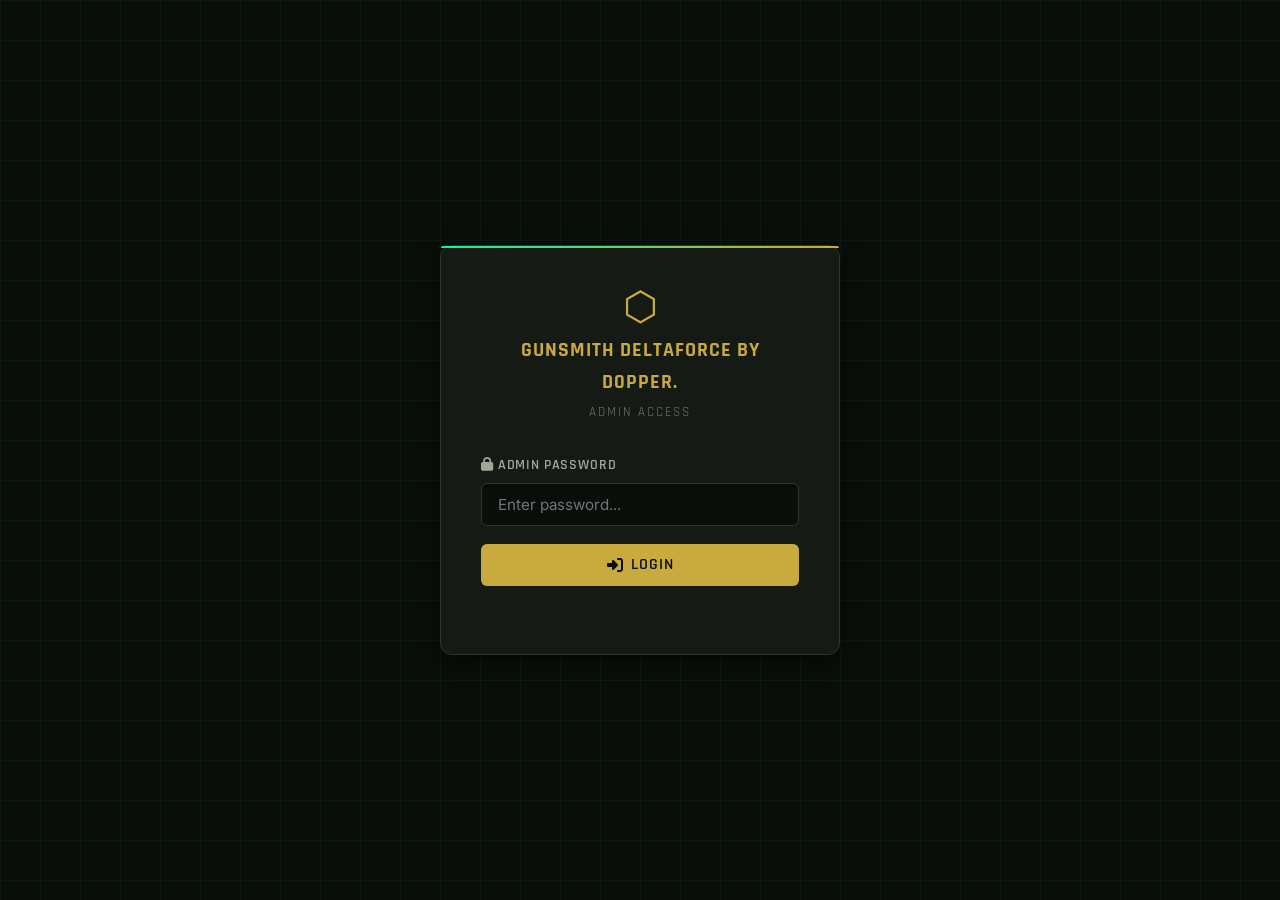
==== admin.html @ b365838c "Initial plan: complete standalone website with all required changes Co-authored-by: d0pper16 <250989" ====
<!DOCTYPE html>
<html lang="en" data-theme="dark">
<head>
  <meta charset="UTF-8" />
  <meta name="viewport" content="width=device-width, initial-scale=1.0" />
  <title>Admin Panel | GUNSMITH DELTAFORCE by D0PPER.</title>
  <link rel="preconnect" href="https://fonts.googleapis.com" />
  <link rel="preconnect" href="https://fonts.gstatic.com" crossorigin />
  <link href="https://fonts.googleapis.com/css2?family=Rajdhani:wght@400;500;600;700&family=Inter:wght@300;400;500;600&display=swap" rel="stylesheet" />
  <link rel="stylesheet" href="https://cdnjs.cloudflare.com/ajax/libs/font-awesome/6.5.0/css/all.min.css" />
  <link rel="stylesheet" href="style.css" />
  <link rel="stylesheet" href="admin.css" />
</head>
<body>

  <!-- LOGIN SCREEN -->
  <div class="login-overlay" id="loginOverlay">
    <div class="login-box">
      <div class="login-logo">
        <span class="brand-icon">⬡</span>
        <h2>GUNSMITH DELTAFORCE by D0PPER.</h2>
        <p>ADMIN ACCESS</p>
      </div>
      <form class="login-form" id="loginForm">
        <div class="form-group">
          <label for="adminPassword"><i class="fas fa-lock"></i> Admin Password</label>
          <input type="password" id="adminPassword" placeholder="Enter password..." autocomplete="current-password" />
        </div>
        <button type="submit" class="btn btn-primary btn-full">
          <i class="fas fa-sign-in-alt"></i> Login
        </button>
        <p class="login-error" id="loginError"></p>
      </form>
    </div>
  </div>

  <!-- ADMIN PANEL (hidden until logged in) -->
  <div class="admin-wrapper" id="adminWrapper" style="display:none">

    <!-- ADMIN NAVBAR -->
    <nav class="navbar">
      <div class="nav-container">
        <a href="index.html" class="nav-brand">
          <span class="brand-icon">⬡</span>
          <span class="brand-text">GUNSMITH DELTAFORCE by D0PPER.</span>
          <span class="admin-badge">ADMIN</span>
        </a>
        <div class="nav-actions">
          <button class="theme-toggle" id="themeToggle" title="Toggle Dark/Light Mode">
            <i class="fas fa-moon" id="themeIcon"></i>
          </button>
          <a href="index.html" class="btn btn-outline btn-sm">
            <i class="fas fa-eye"></i> View Site
          </a>
          <button class="btn btn-danger btn-sm" id="logoutBtn">
            <i class="fas fa-sign-out-alt"></i> Logout
          </button>
        </div>
      </div>
    </nav>

    <!-- ADMIN CONTENT -->
    <div class="admin-layout">

      <!-- SIDEBAR -->
      <aside class="admin-sidebar">
        <ul class="admin-nav">
          <li><a href="#" class="admin-nav-link active" data-section="loadouts">
            <i class="fas fa-crosshairs"></i> Loadouts
          </a></li>
          <li><a href="#" class="admin-nav-link" data-section="settings">
            <i class="fas fa-sliders-h"></i> Settings
          </a></li>
          <li><a href="#" class="admin-nav-link" data-section="achievements">
            <i class="fas fa-trophy"></i> Achievements
          </a></li>
          <li><a href="#" class="admin-nav-link" data-section="pcspecs">
            <i class="fas fa-desktop"></i> PC Specs
          </a></li>
          <li><a href="#" class="admin-nav-link" data-section="profile">
            <i class="fas fa-user"></i> Profile
          </a></li>
          <li><a href="#" class="admin-nav-link" data-section="social">
            <i class="fas fa-share-alt"></i> Social Links
          </a></li>
          <li><a href="#" class="admin-nav-link" data-section="stats">
            <i class="fas fa-chart-bar"></i> Player Stats
          </a></li>
        </ul>
      </aside>

      <!-- MAIN CONTENT AREA -->
      <main class="admin-main">

        <!-- LOADOUTS SECTION -->
        <div class="admin-section active" id="section-loadouts">
          <div class="admin-section-header">
            <h2><i class="fas fa-crosshairs"></i> Loadout Management</h2>
          </div>

          <!-- Add/Edit Form -->
          <div class="admin-card">
            <h3 id="loadoutFormTitle">Add New Loadout</h3>
            <form id="loadoutForm">
              <input type="hidden" id="loadoutId" />
              <div class="form-row">
                <div class="form-group">
                  <label for="loadoutTitle">Loadout Title</label>
                  <input type="text" id="loadoutTitle" placeholder="e.g. M4A1 CQB Build" required />
                </div>
              </div>
              <div class="form-group">
                <label for="loadoutCode">Weapon Code</label>
                <textarea id="loadoutCode" rows="3" placeholder="Paste weapon code here..." required></textarea>
              </div>
              <div class="form-row">
                <div class="form-group">
                  <label for="loadoutCategory">Category</label>
                  <input type="text" id="loadoutCategory" list="categoryList" placeholder="e.g. Assault, Sniper..." />
                  <datalist id="categoryList">
                    <option value="Assault" /><option value="Sniper" /><option value="SMG" />
                    <option value="LMG" /><option value="Support" /><option value="Shotgun" />
                  </datalist>
                </div>
                <div class="form-group form-group-center">
                  <label>Featured</label>
                  <label class="toggle-label">
                    <input type="checkbox" id="loadoutFeatured" />
                    <span class="toggle-switch"></span>
                    <span class="toggle-text">Mark as Featured Loadout</span>
                  </label>
                </div>
              </div>
              <div class="form-actions">
                <button type="submit" class="btn btn-primary">
                  <i class="fas fa-save"></i> <span id="loadoutSubmitText">Add Loadout</span>
                </button>
                <button type="button" class="btn btn-outline" id="loadoutCancelBtn" style="display:none">
                  <i class="fas fa-times"></i> Cancel
                </button>
              </div>
            </form>
          </div>

          <!-- Loadout List -->
          <div class="admin-card">
            <h3>Existing Loadouts</h3>
            <div id="loadoutList" class="admin-list">
              <!-- Filled by JS -->
            </div>
          </div>
        </div>

        <!-- SETTINGS SECTION -->
        <div class="admin-section" id="section-settings">
          <div class="admin-section-header">
            <h2><i class="fas fa-sliders-h"></i> In-Game Settings</h2>
          </div>
          <div class="admin-card">
            <form id="settingsForm">
              <div class="form-row">
                <div class="form-group">
                  <label for="settingResolution">Resolution</label>
                  <input type="text" id="settingResolution" placeholder="e.g. 1920x1080" />
                </div>
                <div class="form-group">
                  <label for="settingDpi">DPI</label>
                  <input type="text" id="settingDpi" placeholder="e.g. 800" />
                </div>
              </div>
              <div class="form-row">
                <div class="form-group">
                  <label for="settingGeneralSens">General Sensitivity</label>
                  <input type="text" id="settingGeneralSens" placeholder="e.g. 7.5" />
                </div>
                <div class="form-group">
                  <label for="settingAdsSens">ADS Sensitivity</label>
                  <input type="text" id="settingAdsSens" placeholder="e.g. 0.85" />
                </div>
              </div>
              <div class="form-row">
                <div class="form-group">
                  <label for="settingFov">FOV (Field of View)</label>
                  <input type="text" id="settingFov" placeholder="e.g. 95" />
                </div>
              </div>
              <div class="form-group">
                <label>Scope Sensitivity</label>
                <div class="form-row">
                  <div class="form-group">
                    <label for="scopeSens1x" class="label-sm">1x</label>
                    <input type="text" id="scopeSens1x" placeholder="1.0" />
                  </div>
                  <div class="form-group">
                    <label for="scopeSens2x" class="label-sm">2x</label>
                    <input type="text" id="scopeSens2x" placeholder="0.9" />
                  </div>
                  <div class="form-group">
                    <label for="scopeSens4x" class="label-sm">4x</label>
                    <input type="text" id="scopeSens4x" placeholder="0.8" />
                  </div>
                  <div class="form-group">
                    <label for="scopeSens6x" class="label-sm">6x</label>
                    <input type="text" id="scopeSens6x" placeholder="0.7" />
                  </div>
                  <div class="form-group">
                    <label for="scopeSens8x" class="label-sm">8x</label>
                    <input type="text" id="scopeSens8x" placeholder="0.6" />
                  </div>
                </div>
              </div>
              <div class="form-actions">
                <button type="submit" class="btn btn-primary">
                  <i class="fas fa-save"></i> Save Settings
                </button>
              </div>
            </form>
          </div>
        </div>

        <!-- ACHIEVEMENTS SECTION -->
        <div class="admin-section" id="section-achievements">
          <div class="admin-section-header">
            <h2><i class="fas fa-trophy"></i> Achievements Management</h2>
          </div>

          <!-- Add/Edit Form -->
          <div class="admin-card">
            <h3 id="achievementFormTitle">Add New Achievement</h3>
            <form id="achievementForm">
              <input type="hidden" id="achievementId" />
              <div class="form-row">
                <div class="form-group">
                  <label for="achievementPlacement">Placement / Ranking</label>
                  <input type="text" id="achievementPlacement" list="placementList" placeholder="e.g. Juara 1, Top 4..." required />
                  <datalist id="placementList">
                    <option value="Juara 1" /><option value="Juara 2" /><option value="Juara 3" />
                    <option value="Runner-up" /><option value="Top 4" /><option value="Top 8" />
                    <option value="Top 16" /><option value="Participant" />
                  </datalist>
                </div>
                <div class="form-group">
                  <label for="achievementTournament">Tournament Name</label>
                  <input type="text" id="achievementTournament" placeholder="e.g. Delta Force Championship" required />
                </div>
              </div>
              <div class="form-row">
                <div class="form-group">
                  <label for="achievementMonthYear">Month &amp; Year</label>
                  <input type="text" id="achievementMonthYear" placeholder="e.g. Maret 2025" required />
                </div>
                <div class="form-group">
                  <label for="achievementTeam">Team Name</label>
                  <input type="text" id="achievementTeam" placeholder="e.g. Team Alpha" />
                </div>
              </div>
              <div class="form-group">
                <label for="achievementDesc">Description (optional)</label>
                <textarea id="achievementDesc" rows="2" placeholder="Additional notes..."></textarea>
              </div>
              <div class="form-group">
                <label>Photos (max 5) <span style="color:var(--text-muted);font-weight:normal;text-transform:none;">— trophy/certificate/proof</span></label>
                <input type="file" id="achievementPhotos" accept="image/*" multiple class="file-input" />
                <div class="photo-preview-row" id="achievementPhotoPreview"></div>
              </div>
              <div class="form-actions">
                <button type="submit" class="btn btn-primary">
                  <i class="fas fa-save"></i> <span id="achievementSubmitText">Add Achievement</span>
                </button>
                <button type="button" class="btn btn-outline" id="achievementCancelBtn" style="display:none">
                  <i class="fas fa-times"></i> Cancel
                </button>
              </div>
            </form>
          </div>

          <!-- Achievement List -->
          <div class="admin-card">
            <h3>Existing Achievements</h3>
            <div id="achievementList" class="admin-list">
              <!-- Filled by JS -->
            </div>
          </div>
        </div>

        <!-- PC SPECS SECTION -->
        <div class="admin-section" id="section-pcspecs">
          <div class="admin-section-header">
            <h2><i class="fas fa-desktop"></i> PC Specs Management</h2>
          </div>
          <div class="admin-card">
            <form id="pcSpecsForm">
              <div class="form-row">
                <div class="form-group">
                  <label for="specCpu"><i class="fas fa-microchip"></i> CPU</label>
                  <input type="text" id="specCpu" placeholder="e.g. Intel Core i7-13700K" />
                </div>
                <div class="form-group">
                  <label for="specGpu"><i class="fas fa-film"></i> GPU</label>
                  <input type="text" id="specGpu" placeholder="e.g. NVIDIA RTX 4070" />
                </div>
              </div>
              <div class="form-row">
                <div class="form-group">
                  <label for="specRam"><i class="fas fa-memory"></i> RAM</label>
                  <input type="text" id="specRam" placeholder="e.g. 32GB DDR5 6000MHz" />
                </div>
                <div class="form-group">
                  <label for="specMonitor"><i class="fas fa-tv"></i> Monitor</label>
                  <input type="text" id="specMonitor" placeholder="e.g. 27-inch 1080p 165Hz" />
                </div>
              </div>
              <div class="form-row">
                <div class="form-group">
                  <label for="specMouse"><i class="fas fa-mouse"></i> Mouse</label>
                  <input type="text" id="specMouse" placeholder="e.g. Logitech G Pro X" />
                </div>
                <div class="form-group">
                  <label for="specKeyboard"><i class="fas fa-keyboard"></i> Keyboard</label>
                  <input type="text" id="specKeyboard" placeholder="e.g. Corsair K95 RGB" />
                </div>
              </div>
              <div class="form-row">
                <div class="form-group">
                  <label for="specHeadset"><i class="fas fa-headphones"></i> Headset</label>
                  <input type="text" id="specHeadset" placeholder="e.g. HyperX Cloud II" />
                </div>
              </div>
              <div class="form-actions">
                <button type="submit" class="btn btn-primary">
                  <i class="fas fa-save"></i> Save PC Specs
                </button>
              </div>
            </form>
          </div>
        </div>

        <!-- PROFILE SECTION -->
        <div class="admin-section" id="section-profile">
          <div class="admin-section-header">
            <h2><i class="fas fa-user"></i> Profile Management</h2>
          </div>
          <div class="admin-card">
            <form id="profileForm">
              <div class="form-row">
                <div class="form-group">
                  <label for="profileNickname">Nickname / In-Game Name</label>
                  <input type="text" id="profileNickname" placeholder="e.g. d0pper" />
                </div>
                <div class="form-group">
                  <label for="profilePlayerId">Player ID</label>
                  <input type="text" id="profilePlayerId" placeholder="e.g. DF-123456" />
                </div>
              </div>
              <div class="form-row">
                <div class="form-group">
                  <label for="profileRank">Rank</label>
                  <input type="text" id="profileRank" placeholder="e.g. Elite IV" />
                </div>
                <div class="form-group">
                  <label for="profileRegion">Region / Server</label>
                  <input type="text" id="profileRegion" placeholder="e.g. SEA" />
                </div>
              </div>
              <div class="form-group">
                <label for="profilePlaystyle">Playstyle</label>
                <input type="text" id="profilePlaystyle" placeholder="e.g. Aggressive Assault" />
              </div>
              <div class="form-group">
                <label for="profileBio">Bio</label>
                <textarea id="profileBio" rows="3" placeholder="Short description about your playstyle and goals..."></textarea>
              </div>
              <div class="form-actions">
                <button type="submit" class="btn btn-primary">
                  <i class="fas fa-save"></i> Save Profile
                </button>
              </div>
            </form>
          </div>
        </div>

        <!-- SOCIAL LINKS SECTION -->
        <div class="admin-section" id="section-social">
          <div class="admin-section-header">
            <h2><i class="fas fa-share-alt"></i> Social Links</h2>
          </div>
          <div class="admin-card">
            <form id="socialForm">
              <div class="form-group">
                <label for="socialYoutube"><i class="fab fa-youtube" style="color:#ff0000"></i> YouTube URL</label>
                <input type="url" id="socialYoutube" placeholder="https://youtube.com/@channel" />
              </div>
              <div class="form-group">
                <label for="socialTiktok"><i class="fab fa-tiktok"></i> TikTok URL</label>
                <input type="url" id="socialTiktok" placeholder="https://tiktok.com/@channel" />
              </div>
              <div class="form-group">
                <label for="socialSociabuzz"><i class="fas fa-link"></i> Sociabuzz URL</label>
                <input type="url" id="socialSociabuzz" placeholder="https://sociabuzz.com/username" />
              </div>
              <div class="form-group">
                <label for="socialWhatsapp"><i class="fab fa-whatsapp" style="color:#25d366"></i> WhatsApp URL</label>
                <input type="url" id="socialWhatsapp" placeholder="https://wa.me/628xxxxxxxxxx" />
              </div>
              <div class="form-group">
                <label for="socialEmail"><i class="fas fa-envelope"></i> Email</label>
                <input type="text" id="socialEmail" placeholder="mailto:email@example.com" />
              </div>
              <div class="form-actions">
                <button type="submit" class="btn btn-primary">
                  <i class="fas fa-save"></i> Save Social Links
                </button>
              </div>
            </form>
          </div>
        </div>

        <!-- PLAYER STATS SECTION -->
        <div class="admin-section" id="section-stats">
          <div class="admin-section-header">
            <h2><i class="fas fa-chart-bar"></i> Player Stats</h2>
          </div>
          <div class="admin-card">
            <p style="font-size:.875rem;color:var(--text-muted);margin-bottom:1.25rem;">Edit stat values (0–100). Each stat gets an animated bar on the public site.</p>
            <form id="statsForm">
              <div id="statsFormFields"><!-- Filled by JS --></div>
              <div class="form-actions">
                <button type="submit" class="btn btn-primary"><i class="fas fa-save"></i> Save Stats</button>
                <button type="button" class="btn btn-outline" id="addStatBtn"><i class="fas fa-plus"></i> Add Stat</button>
              </div>
            </form>
          </div>
        </div>

      </main>
    </div>
  </div>

  <!-- TOAST NOTIFICATION -->
  <div class="toast" id="adminToast"></div>

  <script src="script.js"></script>
  <script src="admin.js"></script>
</body>
</html>
---- style.css ----
/* ============================================================
   style.css — GUNSMITH DELTAFORCE by D0PPER. | Military Tactical Theme
   ============================================================ */

/* ── GOOGLE FONTS ────────────────────────────────────────── */
@import url('https://fonts.googleapis.com/css2?family=Rajdhani:wght@400;500;600;700&family=Inter:wght@300;400;500;600&display=swap');

/* ── CSS VARIABLES ───────────────────────────────────────── */
:root {
  /* Dark theme (default) */
  --bg-primary:    #0a0e0a;
  --bg-secondary:  #1a1f1a;
  --bg-card:       #151a15;
  --bg-card-hover: #1f261f;
  --border-color:  #2a3a2a;
  --border-accent: #c8aa3e44;
  --text-primary:  #e0e0e0;
  --text-secondary:#a0a89a;
  --text-muted:    #6a7a6a;
  --accent:        #c8aa3e;
  --accent-dim:    #9a7e28;
  --accent2:       #0ff796;
  --accent2-light: #0ff796;
  --danger:        #c0392b;
  --danger-hover:  #e74c3c;
  --success:       #27ae60;
  --success-hover: #2ecc71;
  --shadow:        0 4px 20px rgba(0, 0, 0, 0.6);
  --shadow-accent: 0 0 20px rgba(200, 170, 62, 0.15);
  --glow:          0 0 10px rgba(200, 170, 62, 0.3);
  --nav-bg:        rgba(10, 14, 10, 0.95);
  --hero-bg:       linear-gradient(135deg, #0a0e0a 0%, #0f1f0f 50%, #0a0e0a 100%);
}

[data-theme="light"] {
  --bg-primary:    #f0f2ef;
  --bg-secondary:  #e2e6e0;
  --bg-card:       #ffffff;
  --bg-card-hover: #f5f7f4;
  --border-color:  #cdd4c8;
  --border-accent: #c8aa3e66;
  --text-primary:  #1a2418;
  --text-secondary:#4a5e42;
  --text-muted:    #7a8a74;
  --accent:        #9a7e28;
  --accent-dim:    #7a6218;
  --accent2:       #0aa85a;
  --accent2-light: #0cf07e;
  --shadow:        0 4px 20px rgba(0, 0, 0, 0.1);
  --shadow-accent: 0 0 20px rgba(154, 126, 40, 0.1);
  --glow:          0 0 10px rgba(154, 126, 40, 0.2);
  --nav-bg:        rgba(240, 242, 239, 0.97);
  --hero-bg:       linear-gradient(135deg, #d8dfd4 0%, #c8d4c0 50%, #d8dfd4 100%);
}

/* ── RESET & BASE ────────────────────────────────────────── */
*, *::before, *::after { box-sizing: border-box; margin: 0; padding: 0; }

html {
  scroll-behavior: smooth;
  font-size: 16px;
}

body {
  font-family: 'Inter', sans-serif;
  background-color: var(--bg-primary);
  color: var(--text-primary);
  line-height: 1.6;
  transition: background-color 0.3s ease, color 0.3s ease;
}

h1, h2, h3, h4, h5 {
  font-family: 'Rajdhani', sans-serif;
  font-weight: 700;
  letter-spacing: 0.04em;
}

a { text-decoration: none; color: inherit; }

ul { list-style: none; }

/* ── SCROLLBAR ───────────────────────────────────────────── */
::-webkit-scrollbar { width: 6px; }
::-webkit-scrollbar-track { background: var(--bg-secondary); }
::-webkit-scrollbar-thumb { background: var(--accent2); border-radius: 3px; }
::-webkit-scrollbar-thumb:hover { background: var(--accent); }

/* ── CONTAINER ───────────────────────────────────────────── */
.container {
  max-width: 1200px;
  margin: 0 auto;
  padding: 0 1.5rem;
}

/* ── NAVBAR ──────────────────────────────────────────────── */
.navbar {
  position: sticky;
  top: 0;
  z-index: 1000;
  background: var(--nav-bg);
  backdrop-filter: blur(12px);
  border-bottom: 1px solid var(--border-color);
  padding: 0.75rem 0;
  transition: background 0.3s ease;
}

.nav-container {
  max-width: 1200px;
  margin: 0 auto;
  padding: 0 1.5rem;
  display: flex;
  align-items: center;
  justify-content: space-between;
  gap: 1rem;
}

.nav-brand {
  display: flex;
  align-items: center;
  gap: 0.5rem;
  font-family: 'Rajdhani', sans-serif;
  font-size: 1.15rem;
  font-weight: 700;
  color: var(--accent);
  letter-spacing: 0.05em;
  text-transform: uppercase;
}

.brand-icon {
  font-size: 1.5rem;
  color: var(--accent);
  line-height: 1;
  animation: pulse-icon 3s ease-in-out infinite;
}

@keyframes pulse-icon {
  0%, 100% { opacity: 1; }
  50% { opacity: 0.6; }
}

.nav-links {
  display: flex;
  align-items: center;
  gap: 0.25rem;
}

.nav-link {
  padding: 0.4rem 0.85rem;
  border-radius: 4px;
  font-family: 'Rajdhani', sans-serif;
  font-size: 1rem;
  font-weight: 600;
  letter-spacing: 0.05em;
  text-transform: uppercase;
  color: var(--text-secondary);
  transition: color 0.2s, background 0.2s;
}

.nav-link:hover, .nav-link.active {
  color: var(--accent);
  background: rgba(200, 170, 62, 0.1);
}

.nav-admin {
  color: var(--accent2-light) !important;
  border: 1px solid var(--accent2);
  border-radius: 4px;
  margin-left: 0.5rem;
}

.nav-admin:hover {
  background: rgba(15, 247, 150, 0.15) !important;
  color: var(--accent2-light) !important;
}

.nav-actions {
  display: flex;
  align-items: center;
  gap: 0.75rem;
}

.theme-toggle {
  background: var(--bg-secondary);
  border: 1px solid var(--border-color);
  color: var(--accent);
  width: 38px;
  height: 38px;
  border-radius: 6px;
  cursor: pointer;
  display: flex;
  align-items: center;
  justify-content: center;
  font-size: 1rem;
  transition: all 0.2s;
}

.theme-toggle:hover {
  background: var(--accent);
  color: var(--bg-primary);
  border-color: var(--accent);
}

.hamburger {
  display: none;
  flex-direction: column;
  gap: 5px;
  background: none;
  border: none;
  cursor: pointer;
  padding: 0.3rem;
}

.hamburger span {
  display: block;
  width: 24px;
  height: 2px;
  background: var(--text-primary);
  border-radius: 2px;
  transition: all 0.3s;
}

/* ── BUTTONS ─────────────────────────────────────────────── */
.btn {
  display: inline-flex;
  align-items: center;
  gap: 0.5rem;
  padding: 0.65rem 1.4rem;
  border-radius: 6px;
  font-family: 'Rajdhani', sans-serif;
  font-size: 1rem;
  font-weight: 600;
  letter-spacing: 0.05em;
  text-transform: uppercase;
  border: none;
  cursor: pointer;
  transition: all 0.2s ease;
}

.btn-primary {
  background: var(--accent);
  color: #0a0e0a;
}
.btn-primary:hover {
  background: #d4b84a;
  transform: translateY(-1px);
  box-shadow: var(--glow);
}

.btn-outline {
  background: transparent;
  color: var(--accent);
  border: 1px solid var(--accent);
}
.btn-outline:hover {
  background: rgba(200, 170, 62, 0.12);
  transform: translateY(-1px);
}

.btn-danger {
  background: var(--danger);
  color: #fff;
}
.btn-danger:hover {
  background: var(--danger-hover);
}

.btn-success {
  background: var(--success);
  color: #fff;
}
.btn-success:hover {
  background: var(--success-hover);
}

.btn-sm {
  padding: 0.4rem 0.9rem;
  font-size: 0.875rem;
}

.btn-full { width: 100%; justify-content: center; }

/* ── HERO ────────────────────────────────────────────────── */
.hero {
  position: relative;
  min-height: 90vh;
  display: flex;
  flex-direction: column;
  align-items: center;
  justify-content: center;
  text-align: center;
  background: var(--hero-bg);
  overflow: hidden;
  padding: 4rem 1.5rem;
}

/* Tactical grid pattern */
.hero-grid {
  position: absolute;
  inset: 0;
  background-image:
    linear-gradient(rgba(15, 247, 150, 0.06) 1px, transparent 1px),
    linear-gradient(90deg, rgba(15, 247, 150, 0.06) 1px, transparent 1px);
  background-size: 40px 40px;
  pointer-events: none;
}

.hero::before {
  content: '';
  position: absolute;
  inset: 0;
  background: radial-gradient(ellipse at 50% 50%, rgba(200, 170, 62, 0.07) 0%, transparent 70%);
  pointer-events: none;
}

.hero-content {
  position: relative;
  z-index: 1;
  max-width: 800px;
}

.hero-badge {
  display: inline-block;
  padding: 0.3rem 1.2rem;
  background: var(--accent2);
  color: #0a0e0a;
  font-family: 'Rajdhani', sans-serif;
  font-size: 0.85rem;
  font-weight: 700;
  letter-spacing: 0.15em;
  text-transform: uppercase;
  border-radius: 3px;
  margin-bottom: 1.2rem;
}

.hero-title {
  font-size: clamp(1.8rem, 4.5vw, 3.5rem);
  color: var(--accent);
  text-shadow: 0 0 40px rgba(200, 170, 62, 0.3);
  line-height: 1.1;
  margin-bottom: 0.75rem;
  letter-spacing: 0.02em;
}

.hero-sub {
  font-size: 1rem;
  color: var(--text-muted);
  max-width: 500px;
  margin: 0 auto 2rem;
}

.hero-actions {
  display: flex;
  gap: 1rem;
  justify-content: center;
  flex-wrap: wrap;
  margin-bottom: 1.5rem;
}

/* ── VISITOR COUNTER ─────────────────────────────────────── */
.visitor-counter {
  display: inline-flex;
  align-items: center;
  gap: 0.4rem;
  padding: 0.35rem 1rem;
  background: rgba(15, 247, 150, 0.08);
  border: 1px solid rgba(15, 247, 150, 0.3);
  border-radius: 20px;
  font-family: 'Rajdhani', sans-serif;
  font-size: 0.9rem;
  font-weight: 600;
  letter-spacing: 0.08em;
  color: var(--accent2);
  margin-bottom: 1rem;
}

.visitor-counter i { font-size: 0.85rem; }

/* ── SOCIAL LINKS ────────────────────────────────────────── */
.social-links {
  display: flex;
  gap: 0.75rem;
  justify-content: center;
  flex-wrap: wrap;
  margin-bottom: 0.5rem;
}

.social-btn {
  width: 42px;
  height: 42px;
  display: flex;
  align-items: center;
  justify-content: center;
  border: 1px solid var(--border-color);
  border-radius: 8px;
  background: rgba(26, 31, 26, 0.6);
  color: var(--text-secondary);
  font-size: 1.05rem;
  transition: all 0.2s;
  backdrop-filter: blur(6px);
}

.social-btn:hover {
  transform: translateY(-3px);
  border-color: var(--accent2);
  color: var(--accent2);
  background: rgba(15, 247, 150, 0.1);
  box-shadow: 0 4px 16px rgba(15, 247, 150, 0.15);
}

.social-btn-youtube:hover  { border-color: #ff0000; color: #ff0000; background: rgba(255,0,0,0.08); box-shadow: 0 4px 16px rgba(255,0,0,0.15); }
.social-btn-tiktok:hover   { border-color: #69c9d0; color: #69c9d0; background: rgba(105,201,208,0.08); box-shadow: 0 4px 16px rgba(105,201,208,0.15); }
.social-btn-whatsapp:hover { border-color: #25d366; color: #25d366; background: rgba(37,211,102,0.08); box-shadow: 0 4px 16px rgba(37,211,102,0.15); }

.hero-stats {
  position: relative;
  z-index: 1;
  display: flex;
  gap: 2rem;
  margin-top: 3rem;
  flex-wrap: wrap;
  justify-content: center;
}

.hero-stat {
  text-align: center;
  padding: 0.75rem 1.5rem;
  background: rgba(26, 31, 26, 0.7);
  border: 1px solid var(--border-color);
  border-radius: 8px;
  backdrop-filter: blur(8px);
}

.hero-stat-value {
  font-family: 'Rajdhani', sans-serif;
  font-size: 2rem;
  font-weight: 700;
  color: var(--accent);
  line-height: 1;
}

.hero-stat-label {
  font-size: 0.75rem;
  color: var(--text-muted);
  text-transform: uppercase;
  letter-spacing: 0.1em;
  margin-top: 0.25rem;
}

/* ── SECTIONS ────────────────────────────────────────────── */
.section {
  padding: 5rem 0;
}

.section-alt {
  background: var(--bg-secondary);
}

.section-header {
  text-align: center;
  margin-bottom: 3rem;
}

.section-tag {
  display: inline-block;
  padding: 0.2rem 0.9rem;
  background: rgba(15, 247, 150, 0.1);
  border: 1px solid var(--accent2);
  color: var(--accent2-light);
  font-family: 'Rajdhani', sans-serif;
  font-size: 0.75rem;
  font-weight: 700;
  letter-spacing: 0.2em;
  text-transform: uppercase;
  border-radius: 3px;
  margin-bottom: 0.75rem;
}

.section-title {
  font-size: clamp(1.75rem, 3.5vw, 2.5rem);
  color: var(--text-primary);
  margin-bottom: 0.5rem;
}

.section-desc {
  font-size: 1rem;
  color: var(--text-muted);
  max-width: 500px;
  margin: 0 auto;
}

/* ── LOADOUT FILTER ──────────────────────────────────────── */
.loadout-filter {
  display: flex;
  gap: 0.5rem;
  flex-wrap: wrap;
  margin-bottom: 1.75rem;
  justify-content: center;
}

.filter-btn {
  padding: 0.4rem 1.1rem;
  border: 1px solid var(--border-color);
  background: transparent;
  color: var(--text-secondary);
  font-family: 'Rajdhani', sans-serif;
  font-size: 0.875rem;
  font-weight: 600;
  letter-spacing: 0.07em;
  text-transform: uppercase;
  border-radius: 20px;
  cursor: pointer;
  transition: all 0.2s;
}

.filter-btn:hover,
.filter-btn.active {
  border-color: var(--accent2);
  color: var(--accent2);
  background: rgba(15, 247, 150, 0.08);
}

/* ── LOADOUT CARDS ───────────────────────────────────────── */
.loadout-grid {
  display: grid;
  grid-template-columns: repeat(auto-fill, minmax(320px, 1fr));
  gap: 1.5rem;
}

.loadout-card,
.featured-loadout-card {
  background: var(--bg-card);
  border: 1px solid var(--border-color);
  border-radius: 10px;
  padding: 1.5rem;
  position: relative;
  overflow: hidden;
  transition: opacity 0.5s ease, transform 0.5s ease, border-color 0.2s, box-shadow 0.2s;
  opacity: 0;
  transform: translateY(24px);
}

.loadout-card.animate-in,
.featured-loadout-card.animate-in {
  opacity: 1;
  transform: translateY(0);
}

.loadout-card::before,
.featured-loadout-card::before {
  content: '';
  position: absolute;
  top: 0; left: 0; right: 0;
  height: 2px;
  background: linear-gradient(90deg, var(--accent2), var(--accent));
}

.loadout-card:hover,
.featured-loadout-card:hover {
  transform: translateY(-3px);
  border-color: var(--accent);
  box-shadow: var(--shadow-accent);
  background: var(--bg-card-hover);
}

.featured-loadout-card {
  border-color: var(--accent);
  box-shadow: 0 0 24px rgba(200, 170, 62, 0.12);
  grid-column: 1 / -1;
}

.featured-badge {
  display: inline-block;
  padding: 0.2rem 0.7rem;
  background: rgba(200, 170, 62, 0.15);
  border: 1px solid var(--accent);
  color: var(--accent);
  font-family: 'Rajdhani', sans-serif;
  font-size: 0.72rem;
  font-weight: 700;
  letter-spacing: 0.12em;
  text-transform: uppercase;
  border-radius: 3px;
  margin-bottom: 0.75rem;
}

.loadout-card-header {
  display: flex;
  align-items: center;
  gap: 0.75rem;
  margin-bottom: 1rem;
  flex-wrap: wrap;
}

.loadout-icon {
  width: 36px;
  height: 36px;
  background: rgba(200, 170, 62, 0.12);
  border: 1px solid var(--border-accent);
  border-radius: 6px;
  display: flex;
  align-items: center;
  justify-content: center;
  color: var(--accent);
  font-size: 1rem;
  flex-shrink: 0;
}

.loadout-title {
  font-family: 'Rajdhani', sans-serif;
  font-size: 1.15rem;
  font-weight: 700;
  color: var(--text-primary);
  text-transform: uppercase;
  letter-spacing: 0.03em;
  flex: 1;
}

.loadout-category-tag {
  display: inline-block;
  padding: 0.15rem 0.55rem;
  background: rgba(15, 247, 150, 0.1);
  border: 1px solid var(--accent2);
  color: var(--accent2);
  font-family: 'Rajdhani', sans-serif;
  font-size: 0.7rem;
  font-weight: 700;
  letter-spacing: 0.1em;
  text-transform: uppercase;
  border-radius: 3px;
}

.loadout-code-label {
  font-size: 0.7rem;
  color: var(--text-muted);
  text-transform: uppercase;
  letter-spacing: 0.1em;
  margin-bottom: 0.4rem;
}

.loadout-code {
  font-family: 'Courier New', monospace;
  font-size: 0.85rem;
  background: var(--bg-primary);
  border: 1px solid var(--border-color);
  border-radius: 6px;
  padding: 0.75rem 1rem;
  color: var(--accent);
  word-break: break-all;
  margin-bottom: 1rem;
  line-height: 1.5;
}

.copy-btn {
  width: 100%;
  background: transparent;
  border: 1px solid var(--accent2);
  color: var(--accent2-light);
  font-family: 'Rajdhani', sans-serif;
  font-size: 0.9rem;
  font-weight: 600;
  letter-spacing: 0.08em;
  padding: 0.55rem 1rem;
  border-radius: 6px;
  cursor: pointer;
  display: flex;
  align-items: center;
  justify-content: center;
  gap: 0.5rem;
  transition: all 0.2s;
  text-transform: uppercase;
}

.copy-btn:hover {
  background: rgba(15, 247, 150, 0.12);
  border-color: var(--accent);
  color: var(--accent);
}

.copy-btn.copied {
  background: rgba(39, 174, 96, 0.15);
  border-color: var(--success);
  color: var(--success);
}

.empty-state {
  text-align: center;
  padding: 3rem;
  color: var(--text-muted);
  grid-column: 1 / -1;
}

.empty-state i {
  font-size: 3rem;
  margin-bottom: 1rem;
  opacity: 0.4;
}

.empty-state p {
  font-family: 'Rajdhani', sans-serif;
  font-size: 1.1rem;
  letter-spacing: 0.05em;
  text-transform: uppercase;
}

/* ── SETTINGS DASHBOARD ──────────────────────────────────── */
.settings-dashboard {
  display: grid;
  grid-template-columns: repeat(auto-fill, minmax(280px, 1fr));
  gap: 1.5rem;
}

.setting-card {
  background: var(--bg-card);
  border: 1px solid var(--border-color);
  border-radius: 10px;
  padding: 1.25rem 1.5rem;
  display: flex;
  align-items: center;
  gap: 1rem;
  transition: opacity 0.5s ease, transform 0.5s ease, border-color 0.2s, background 0.2s;
  opacity: 0;
  transform: translateY(24px);
}

.setting-card.animate-in {
  opacity: 1;
  transform: translateY(0);
}

.setting-card:hover {
  border-color: var(--accent2);
  background: var(--bg-card-hover);
}

.setting-icon {
  width: 44px;
  height: 44px;
  background: rgba(15, 247, 150, 0.1);
  border: 1px solid var(--accent2);
  border-radius: 8px;
  display: flex;
  align-items: center;
  justify-content: center;
  color: var(--accent2-light);
  font-size: 1.1rem;
  flex-shrink: 0;
}

.setting-info { flex: 1; min-width: 0; }

.setting-label {
  font-size: 0.72rem;
  color: var(--text-muted);
  text-transform: uppercase;
  letter-spacing: 0.12em;
  margin-bottom: 0.2rem;
}

.setting-value {
  font-family: 'Rajdhani', sans-serif;
  font-size: 1.2rem;
  font-weight: 700;
  color: var(--text-primary);
}

/* Scope sensitivity sub-card */
.scope-sens-card {
  grid-column: 1 / -1;
  background: var(--bg-card);
  border: 1px solid var(--border-color);
  border-radius: 10px;
  padding: 1.25rem 1.5rem;
}

.scope-sens-title {
  font-size: 0.72rem;
  color: var(--text-muted);
  text-transform: uppercase;
  letter-spacing: 0.12em;
  margin-bottom: 1rem;
}

.scope-sens-grid {
  display: flex;
  gap: 1rem;
  flex-wrap: wrap;
}

.scope-item {
  text-align: center;
  background: var(--bg-primary);
  border: 1px solid var(--border-color);
  border-radius: 8px;
  padding: 0.6rem 1rem;
  min-width: 70px;
}

.scope-item-mag {
  font-size: 0.7rem;
  color: var(--text-muted);
  text-transform: uppercase;
  letter-spacing: 0.1em;
}

.scope-item-val {
  font-family: 'Rajdhani', sans-serif;
  font-size: 1.3rem;
  font-weight: 700;
  color: var(--accent);
}

/* ── ACHIEVEMENTS ────────────────────────────────────────── */
.achievements-grid {
  display: grid;
  grid-template-columns: repeat(auto-fill, minmax(320px, 1fr));
  gap: 1.5rem;
}

.achievement-card {
  background: var(--bg-card);
  border: 1px solid var(--border-color);
  border-radius: 10px;
  padding: 1.5rem;
  transition: opacity 0.5s ease, transform 0.5s ease, border-color 0.2s;
  opacity: 0;
  transform: translateY(24px);
}

.achievement-card.animate-in {
  opacity: 1;
  transform: translateY(0);
}

.achievement-card:hover {
  border-color: var(--accent);
}

.achievement-placement {
  font-family: 'Rajdhani', sans-serif;
  font-size: 1.6rem;
  font-weight: 700;
  color: var(--accent);
  margin-bottom: 0.6rem;
  display: flex;
  align-items: center;
  gap: 0.5rem;
}

.achievement-placement i {
  color: var(--accent);
  font-size: 1.3rem;
}

.achievement-body { }

.achievement-tournament {
  font-family: 'Rajdhani', sans-serif;
  font-size: 1.05rem;
  font-weight: 700;
  color: var(--text-primary);
  text-transform: uppercase;
  letter-spacing: 0.03em;
  margin-bottom: 0.4rem;
}

.achievement-date {
  font-size: 0.78rem;
  color: var(--text-muted);
  letter-spacing: 0.05em;
  margin-bottom: 0.3rem;
  display: flex;
  align-items: center;
  gap: 0.4rem;
}

.achievement-team {
  font-size: 0.82rem;
  color: var(--accent2-light);
  margin-bottom: 0.4rem;
  display: flex;
  align-items: center;
  gap: 0.4rem;
}

.achievement-desc {
  font-size: 0.875rem;
  color: var(--text-secondary);
  margin-top: 0.5rem;
  margin-bottom: 0.5rem;
  line-height: 1.5;
}

/* Achievement photo thumbnails */
.photo-thumb-row {
  display: flex;
  gap: 0.5rem;
  flex-wrap: wrap;
  margin-top: 0.75rem;
}

.photo-thumb {
  width: 60px;
  height: 60px;
  object-fit: cover;
  border-radius: 6px;
  border: 1px solid var(--border-color);
  transition: transform 0.2s, border-color 0.2s;
}

.photo-thumb:hover {
  transform: scale(1.08);
  border-color: var(--accent);
}

/* ── LIGHTBOX ────────────────────────────────────────────── */
.lightbox {
  position: fixed;
  inset: 0;
  z-index: 10000;
  display: flex;
  align-items: center;
  justify-content: center;
  opacity: 0;
  pointer-events: none;
  transition: opacity 0.25s ease;
}

.lightbox.active {
  opacity: 1;
  pointer-events: all;
}

.lightbox-overlay {
  position: absolute;
  inset: 0;
  background: rgba(0, 0, 0, 0.88);
  backdrop-filter: blur(4px);
}

.lightbox-content {
  position: relative;
  z-index: 1;
  max-width: 90vw;
  max-height: 88vh;
  display: flex;
  align-items: center;
  justify-content: center;
}

.lightbox-img {
  max-width: 90vw;
  max-height: 85vh;
  border-radius: 8px;
  box-shadow: 0 8px 40px rgba(0,0,0,0.6);
  object-fit: contain;
}

.lightbox-close {
  position: absolute;
  top: -2.5rem;
  right: 0;
  background: none;
  border: none;
  color: #fff;
  font-size: 1.4rem;
  cursor: pointer;
  opacity: 0.75;
  transition: opacity 0.2s;
  padding: 0.25rem;
}

.lightbox-close:hover { opacity: 1; }

/* ── PC SPECS ────────────────────────────────────────────── */
.specs-card {
  background: var(--bg-card);
  border: 1px solid var(--border-color);
  border-radius: 12px;
  padding: 2rem;
  max-width: 900px;
  margin: 0 auto;
  display: grid;
  grid-template-columns: repeat(auto-fill, minmax(260px, 1fr));
  gap: 1.25rem;
}

.spec-item {
  display: flex;
  align-items: flex-start;
  gap: 0.75rem;
  padding: 0.75rem;
  border-radius: 8px;
  transition: opacity 0.5s ease, transform 0.5s ease, background 0.2s;
  opacity: 0;
  transform: translateY(24px);
}

.spec-item.animate-in {
  opacity: 1;
  transform: translateY(0);
}

.spec-item:hover { background: var(--bg-card-hover); }

.spec-icon {
  width: 36px;
  height: 36px;
  background: rgba(15, 247, 150, 0.1);
  border: 1px solid var(--accent2);
  border-radius: 6px;
  display: flex;
  align-items: center;
  justify-content: center;
  color: var(--accent2-light);
  font-size: 0.95rem;
  flex-shrink: 0;
}

.spec-info { flex: 1; }

.spec-label {
  font-size: 0.7rem;
  color: var(--text-muted);
  text-transform: uppercase;
  letter-spacing: 0.1em;
  margin-bottom: 0.15rem;
}

.spec-value {
  font-family: 'Rajdhani', sans-serif;
  font-size: 1rem;
  font-weight: 600;
  color: var(--text-primary);
}

/* ── STATS BARS ──────────────────────────────────────────── */
.stats-bars {
  max-width: 700px;
  margin: 0 auto;
  display: flex;
  flex-direction: column;
  gap: 1.25rem;
}

.stat-bar-item {
  transition: opacity 0.5s ease, transform 0.5s ease;
  opacity: 0;
  transform: translateY(24px);
}

.stat-bar-item.animate-in {
  opacity: 1;
  transform: translateY(0);
}

.stat-bar-label {
  display: flex;
  justify-content: space-between;
  align-items: center;
  margin-bottom: 0.5rem;
  font-family: 'Rajdhani', sans-serif;
  font-size: 1rem;
  font-weight: 600;
  letter-spacing: 0.05em;
  text-transform: uppercase;
  color: var(--text-primary);
}

.stat-bar-label span:last-child {
  color: var(--accent2);
  font-size: 0.9rem;
}

.stat-bar-track {
  height: 8px;
  background: var(--bg-card);
  border: 1px solid var(--border-color);
  border-radius: 4px;
  overflow: hidden;
}

.stat-bar-fill {
  height: 100%;
  background: linear-gradient(90deg, var(--accent2), var(--accent));
  border-radius: 4px;
  transition: width 1.1s cubic-bezier(0.4, 0, 0.2, 1);
}

/* ── PROFILE CARD ────────────────────────────────────────── */
.profile-card {
  background: var(--bg-card);
  border: 1px solid var(--border-color);
  border-radius: 12px;
  padding: 2.5rem;
  max-width: 700px;
  margin: 0 auto;
  text-align: center;
}

.profile-avatar {
  width: 90px;
  height: 90px;
  background: rgba(200, 170, 62, 0.1);
  border: 2px solid var(--accent);
  border-radius: 50%;
  display: flex;
  align-items: center;
  justify-content: center;
  font-size: 2.2rem;
  color: var(--accent);
  margin: 0 auto 1.5rem;
}

.profile-nickname {
  font-family: 'Rajdhani', sans-serif;
  font-size: 2.2rem;
  font-weight: 700;
  color: var(--accent);
  margin-bottom: 0.25rem;
}

.profile-meta {
  display: flex;
  gap: 1rem;
  justify-content: center;
  flex-wrap: wrap;
  margin: 1rem 0 1.5rem;
}

.profile-meta-item {
  display: flex;
  align-items: center;
  gap: 0.4rem;
  font-size: 0.85rem;
  color: var(--text-secondary);
}

.profile-meta-item i { color: var(--accent2-light); }

.profile-bio {
  font-size: 0.95rem;
  color: var(--text-secondary);
  line-height: 1.7;
  border-top: 1px solid var(--border-color);
  padding-top: 1.25rem;
  margin-top: 0.5rem;
}

.profile-rank-badge {
  display: inline-block;
  padding: 0.3rem 1rem;
  background: rgba(200, 170, 62, 0.12);
  border: 1px solid var(--accent);
  color: var(--accent);
  font-family: 'Rajdhani', sans-serif;
  font-size: 0.9rem;
  font-weight: 700;
  letter-spacing: 0.1em;
  text-transform: uppercase;
  border-radius: 4px;
  margin-bottom: 0.75rem;
}

/* ── FOOTER ──────────────────────────────────────────────── */
.footer {
  background: var(--bg-secondary);
  border-top: 1px solid var(--border-color);
  padding: 2.5rem 0;
  text-align: center;
}

.footer-brand {
  display: flex;
  align-items: center;
  justify-content: center;
  gap: 0.5rem;
  font-family: 'Rajdhani', sans-serif;
  font-size: 1.2rem;
  font-weight: 700;
  color: var(--accent);
  margin-bottom: 0.5rem;
}

.footer-text {
  font-size: 0.85rem;
  color: var(--text-muted);
  margin-bottom: 0.25rem;
}

.footer-copy {
  font-size: 0.78rem;
  color: var(--text-muted);
  opacity: 0.6;
}

/* ── TOAST ───────────────────────────────────────────────── */
.toast {
  position: fixed;
  bottom: 2rem;
  right: 2rem;
  padding: 0.85rem 1.5rem;
  background: var(--success);
  color: #fff;
  border-radius: 8px;
  font-family: 'Rajdhani', sans-serif;
  font-size: 1rem;
  font-weight: 600;
  letter-spacing: 0.05em;
  display: flex;
  align-items: center;
  gap: 0.5rem;
  box-shadow: 0 6px 20px rgba(0,0,0,0.3);
  transform: translateY(100px);
  opacity: 0;
  transition: transform 0.3s ease, opacity 0.3s ease;
  z-index: 9999;
  pointer-events: none;
}

.toast.show {
  transform: translateY(0);
  opacity: 1;
}

.toast.error {
  background: var(--danger);
}

/* ── ADMIN BADGE (navbar) ────────────────────────────────── */
.admin-badge {
  background: var(--accent2);
  color: #0a0e0a;
  font-family: 'Rajdhani', sans-serif;
  font-size: 0.65rem;
  font-weight: 700;
  letter-spacing: 0.12em;
  padding: 0.1rem 0.5rem;
  border-radius: 3px;
  text-transform: uppercase;
}

/* ── RESPONSIVE ──────────────────────────────────────────── */
@media (max-width: 768px) {
  .nav-links {
    position: fixed;
    top: 63px;
    left: 0;
    right: 0;
    background: var(--nav-bg);
    backdrop-filter: blur(12px);
    flex-direction: column;
    padding: 1rem;
    gap: 0.25rem;
    border-bottom: 1px solid var(--border-color);
    transform: translateY(-110%);
    transition: transform 0.3s ease;
    z-index: 999;
  }

  .nav-links.open { transform: translateY(0); }

  .nav-link { padding: 0.65rem 1rem; border-radius: 6px; width: 100%; display: block; }

  .hamburger { display: flex; }

  .loadout-grid,
  .settings-dashboard,
  .achievements-grid {
    grid-template-columns: 1fr;
  }

  .featured-loadout-card { grid-column: 1; }

  .hero-actions {
    flex-direction: column;
    align-items: center;
  }

  .hero-stats { gap: 0.75rem; }

  .specs-card { grid-template-columns: 1fr; }

  .profile-card { padding: 1.5rem; }

  .scope-sens-grid { justify-content: center; }
}

@media (max-width: 480px) {
  .section { padding: 3.5rem 0; }
  .toast { left: 1rem; right: 1rem; text-align: center; justify-content: center; }
  .hero-title { font-size: 1.6rem; }
}
---- admin.css ----
/* ============================================================
   admin.css — GUNSMITH DELTAFORCE by D0PPER. Admin Panel Styles
   ============================================================ */

/* ── LOGIN OVERLAY ───────────────────────────────────────── */
.login-overlay {
  position: fixed;
  inset: 0;
  background: var(--bg-primary);
  display: flex;
  align-items: center;
  justify-content: center;
  z-index: 10000;
  padding: 1rem;
  background-image:
    linear-gradient(rgba(15, 247, 150, 0.05) 1px, transparent 1px),
    linear-gradient(90deg, rgba(15, 247, 150, 0.05) 1px, transparent 1px);
  background-size: 40px 40px;
}

.login-box {
  background: var(--bg-card);
  border: 1px solid var(--border-color);
  border-radius: 12px;
  padding: 2.5rem;
  width: 100%;
  max-width: 400px;
  box-shadow: var(--shadow);
  position: relative;
}

.login-box::before {
  content: '';
  position: absolute;
  top: 0; left: 0; right: 0;
  height: 2px;
  background: linear-gradient(90deg, var(--accent2), var(--accent));
  border-radius: 12px 12px 0 0;
}

.login-logo {
  text-align: center;
  margin-bottom: 2rem;
}

.login-logo .brand-icon {
  font-size: 2.5rem;
  display: block;
  margin-bottom: 0.5rem;
}

.login-logo h2 {
  font-family: 'Rajdhani', sans-serif;
  font-size: 1.25rem;
  font-weight: 700;
  color: var(--accent);
  text-transform: uppercase;
  letter-spacing: 0.05em;
}

.login-logo p {
  font-family: 'Rajdhani', sans-serif;
  font-size: 0.8rem;
  color: var(--text-muted);
  letter-spacing: 0.15em;
  text-transform: uppercase;
  margin-top: 0.25rem;
}

.login-error {
  color: var(--danger);
  font-size: 0.875rem;
  text-align: center;
  margin-top: 0.75rem;
  min-height: 1.2em;
}

/* ── ADMIN LAYOUT ────────────────────────────────────────── */
.admin-layout {
  display: flex;
  min-height: calc(100vh - 63px);
}

/* ── SIDEBAR ─────────────────────────────────────────────── */
.admin-sidebar {
  width: 220px;
  flex-shrink: 0;
  background: var(--bg-secondary);
  border-right: 1px solid var(--border-color);
  padding: 1.5rem 0;
  position: sticky;
  top: 63px;
  height: calc(100vh - 63px);
  overflow-y: auto;
}

.admin-nav { padding: 0 0.75rem; }

.admin-nav-link {
  display: flex;
  align-items: center;
  gap: 0.75rem;
  padding: 0.75rem 1rem;
  border-radius: 8px;
  font-family: 'Rajdhani', sans-serif;
  font-size: 1rem;
  font-weight: 600;
  letter-spacing: 0.05em;
  text-transform: uppercase;
  color: var(--text-secondary);
  transition: all 0.2s;
  margin-bottom: 0.25rem;
}

.admin-nav-link:hover,
.admin-nav-link.active {
  background: rgba(200, 170, 62, 0.1);
  color: var(--accent);
}

.admin-nav-link i {
  width: 18px;
  text-align: center;
  font-size: 0.95rem;
}

/* ── MAIN CONTENT ────────────────────────────────────────── */
.admin-main {
  flex: 1;
  padding: 2rem;
  max-width: 900px;
  overflow-x: hidden;
}

/* ── ADMIN SECTIONS ──────────────────────────────────────── */
.admin-section { display: none; }
.admin-section.active { display: block; }

.admin-section-header {
  margin-bottom: 1.75rem;
  padding-bottom: 1rem;
  border-bottom: 1px solid var(--border-color);
}

.admin-section-header h2 {
  font-family: 'Rajdhani', sans-serif;
  font-size: 1.5rem;
  font-weight: 700;
  color: var(--text-primary);
  display: flex;
  align-items: center;
  gap: 0.75rem;
}

.admin-section-header h2 i { color: var(--accent); }

/* ── ADMIN CARD ──────────────────────────────────────────── */
.admin-card {
  background: var(--bg-card);
  border: 1px solid var(--border-color);
  border-radius: 10px;
  padding: 1.75rem;
  margin-bottom: 1.5rem;
}

.admin-card h3 {
  font-family: 'Rajdhani', sans-serif;
  font-size: 1.1rem;
  font-weight: 700;
  color: var(--text-secondary);
  text-transform: uppercase;
  letter-spacing: 0.07em;
  margin-bottom: 1.25rem;
  padding-bottom: 0.75rem;
  border-bottom: 1px solid var(--border-color);
}

/* ── FORMS ───────────────────────────────────────────────── */
.form-group {
  margin-bottom: 1.1rem;
}

.form-group label {
  display: block;
  font-family: 'Rajdhani', sans-serif;
  font-size: 0.875rem;
  font-weight: 600;
  letter-spacing: 0.06em;
  text-transform: uppercase;
  color: var(--text-secondary);
  margin-bottom: 0.4rem;
}

.label-sm {
  font-size: 0.8rem !important;
  color: var(--text-muted) !important;
}

.form-group input,
.form-group textarea,
.form-group select {
  width: 100%;
  background: var(--bg-primary);
  border: 1px solid var(--border-color);
  border-radius: 6px;
  padding: 0.7rem 1rem;
  color: var(--text-primary);
  font-family: 'Inter', sans-serif;
  font-size: 0.95rem;
  transition: border-color 0.2s, box-shadow 0.2s;
  outline: none;
}

.form-group input:focus,
.form-group textarea:focus,
.form-group select:focus {
  border-color: var(--accent);
  box-shadow: 0 0 0 2px rgba(200, 170, 62, 0.15);
}

.form-group textarea { resize: vertical; min-height: 80px; }

.form-row {
  display: grid;
  grid-template-columns: 1fr 1fr;
  gap: 1rem;
}

.form-group-center {
  display: flex;
  flex-direction: column;
  justify-content: center;
}

.form-actions {
  display: flex;
  gap: 0.75rem;
  margin-top: 0.5rem;
  flex-wrap: wrap;
}

/* ── FILE INPUT ──────────────────────────────────────────── */
.file-input {
  padding: 0.5rem 0.75rem !important;
  cursor: pointer;
}

.file-input::file-selector-button {
  background: var(--accent2);
  color: #0a0e0a;
  border: none;
  border-radius: 4px;
  padding: 0.3rem 0.75rem;
  font-family: 'Rajdhani', sans-serif;
  font-size: 0.85rem;
  font-weight: 600;
  text-transform: uppercase;
  letter-spacing: 0.06em;
  cursor: pointer;
  margin-right: 0.75rem;
  transition: background 0.2s;
}

.file-input::file-selector-button:hover {
  background: var(--accent);
}

/* ── PHOTO PREVIEW ROW ───────────────────────────────────── */
.photo-preview-row {
  display: flex;
  gap: 0.5rem;
  flex-wrap: wrap;
  margin-top: 0.75rem;
}

.photo-preview-item {
  position: relative;
  width: 70px;
  height: 70px;
  border-radius: 6px;
  overflow: hidden;
  border: 1px solid var(--border-color);
}

.photo-preview-item img {
  width: 100%;
  height: 100%;
  object-fit: cover;
}

.photo-preview-remove {
  position: absolute;
  top: 2px;
  right: 2px;
  background: rgba(0,0,0,0.7);
  border: none;
  color: #fff;
  border-radius: 50%;
  width: 20px;
  height: 20px;
  display: flex;
  align-items: center;
  justify-content: center;
  cursor: pointer;
  font-size: 0.65rem;
  transition: background 0.2s;
}

.photo-preview-remove:hover { background: var(--danger); }

/* ── TOGGLE SWITCH ───────────────────────────────────────── */
.toggle-label {
  display: flex !important;
  align-items: center;
  gap: 0.75rem;
  cursor: pointer;
  user-select: none;
  flex-direction: row !important;
  text-transform: none !important;
  font-size: 0.875rem !important;
  margin-top: 0.4rem;
}

.toggle-label input[type="checkbox"] {
  display: none;
  width: auto !important;
}

.toggle-switch {
  position: relative;
  display: inline-block;
  width: 42px;
  height: 24px;
  background: var(--border-color);
  border-radius: 12px;
  transition: background 0.25s;
  flex-shrink: 0;
}

.toggle-switch::after {
  content: '';
  position: absolute;
  top: 3px;
  left: 3px;
  width: 18px;
  height: 18px;
  background: #fff;
  border-radius: 50%;
  transition: transform 0.25s;
}

.toggle-label input[type="checkbox"]:checked + .toggle-switch {
  background: var(--accent2);
}

.toggle-label input[type="checkbox"]:checked + .toggle-switch::after {
  transform: translateX(18px);
}

.toggle-text {
  color: var(--text-secondary);
  font-family: 'Inter', sans-serif;
  font-size: 0.85rem;
  font-weight: 400;
  text-transform: none;
  letter-spacing: 0;
}

/* ── ADMIN TAGS ──────────────────────────────────────────── */
.admin-tag {
  display: inline-block;
  padding: 0.1rem 0.45rem;
  background: rgba(15, 247, 150, 0.1);
  border: 1px solid var(--accent2);
  color: var(--accent2);
  font-family: 'Rajdhani', sans-serif;
  font-size: 0.65rem;
  font-weight: 700;
  letter-spacing: 0.08em;
  text-transform: uppercase;
  border-radius: 3px;
  vertical-align: middle;
  margin-left: 0.3rem;
}

.featured-tag {
  background: rgba(200, 170, 62, 0.12);
  border-color: var(--accent);
  color: var(--accent);
}

/* ── STATS FORM ROWS ─────────────────────────────────────── */
.stat-field-row + .stat-field-row { margin-top: -0.25rem; }

/* ── ADMIN LIST (loadouts/achievements) ──────────────────── */
.admin-list { display: flex; flex-direction: column; gap: 0.75rem; }

.admin-list-item {
  display: flex;
  align-items: center;
  gap: 1rem;
  padding: 1rem 1.25rem;
  background: var(--bg-primary);
  border: 1px solid var(--border-color);
  border-radius: 8px;
  transition: border-color 0.2s;
}

.admin-list-item:hover { border-color: var(--accent2); }

.admin-list-item.hidden-item {
  opacity: 0.55;
  border-style: dashed;
}

.admin-list-item-info { flex: 1; min-width: 0; }

.admin-list-item-title {
  font-family: 'Rajdhani', sans-serif;
  font-size: 1rem;
  font-weight: 700;
  color: var(--text-primary);
  text-transform: uppercase;
  white-space: nowrap;
  overflow: hidden;
  text-overflow: ellipsis;
}

.admin-list-item-sub {
  font-family: 'Courier New', monospace;
  font-size: 0.75rem;
  color: var(--text-muted);
  white-space: nowrap;
  overflow: hidden;
  text-overflow: ellipsis;
  margin-top: 0.15rem;
}

.admin-list-item-meta {
  font-size: 0.75rem;
  color: var(--text-muted);
  margin-top: 0.15rem;
}

.admin-list-item-actions {
  display: flex;
  gap: 0.5rem;
  flex-shrink: 0;
  flex-wrap: wrap;
  align-items: center;
}

.visibility-badge {
  display: inline-flex;
  align-items: center;
  gap: 0.3rem;
  padding: 0.2rem 0.6rem;
  border-radius: 4px;
  font-size: 0.7rem;
  font-family: 'Rajdhani', sans-serif;
  font-weight: 700;
  letter-spacing: 0.08em;
  text-transform: uppercase;
}

.visibility-badge.visible {
  background: rgba(39, 174, 96, 0.15);
  border: 1px solid var(--success);
  color: var(--success);
}

.visibility-badge.hidden {
  background: rgba(106, 122, 106, 0.15);
  border: 1px solid var(--text-muted);
  color: var(--text-muted);
}

/* ── ADMIN TOAST ─────────────────────────────────────────── */
#adminToast {
  font-family: 'Rajdhani', sans-serif;
  font-size: 1rem;
  font-weight: 600;
  letter-spacing: 0.05em;
  display: flex;
  align-items: center;
  gap: 0.5rem;
}

/* ── RESPONSIVE (Admin) ──────────────────────────────────── */
@media (max-width: 900px) {
  .admin-sidebar {
    width: 60px;
    overflow: visible;
  }

  .admin-nav-link span,
  .admin-nav-link i + * { display: none; }

  .admin-nav-link { justify-content: center; padding: 0.75rem; }

  .admin-main { padding: 1.25rem; }
}

@media (max-width: 640px) {
  .form-row { grid-template-columns: 1fr; }

  .admin-sidebar {
    position: fixed;
    bottom: 0;
    left: 0;
    right: 0;
    top: auto;
    width: 100%;
    height: auto;
    border-right: none;
    border-top: 1px solid var(--border-color);
    z-index: 900;
    padding: 0.5rem;
  }

  .admin-nav {
    display: flex;
    padding: 0;
    gap: 0.25rem;
    justify-content: space-around;
  }

  .admin-nav li { flex: 1; }

  .admin-nav-link {
    flex-direction: column;
    gap: 0.2rem;
    padding: 0.5rem;
    font-size: 0.6rem;
    justify-content: center;
    margin-bottom: 0;
    border-radius: 6px;
  }

  .admin-nav-link span,
  .admin-nav-link i + * { display: block; font-size: 0.6rem; }

  .admin-layout {
    flex-direction: column;
  }

  .admin-main {
    padding: 1rem;
    padding-bottom: 5rem;
    max-width: 100%;
  }

  .admin-list-item {
    flex-wrap: wrap;
  }

  .admin-list-item-actions {
    width: 100%;
    justify-content: flex-end;
  }
}
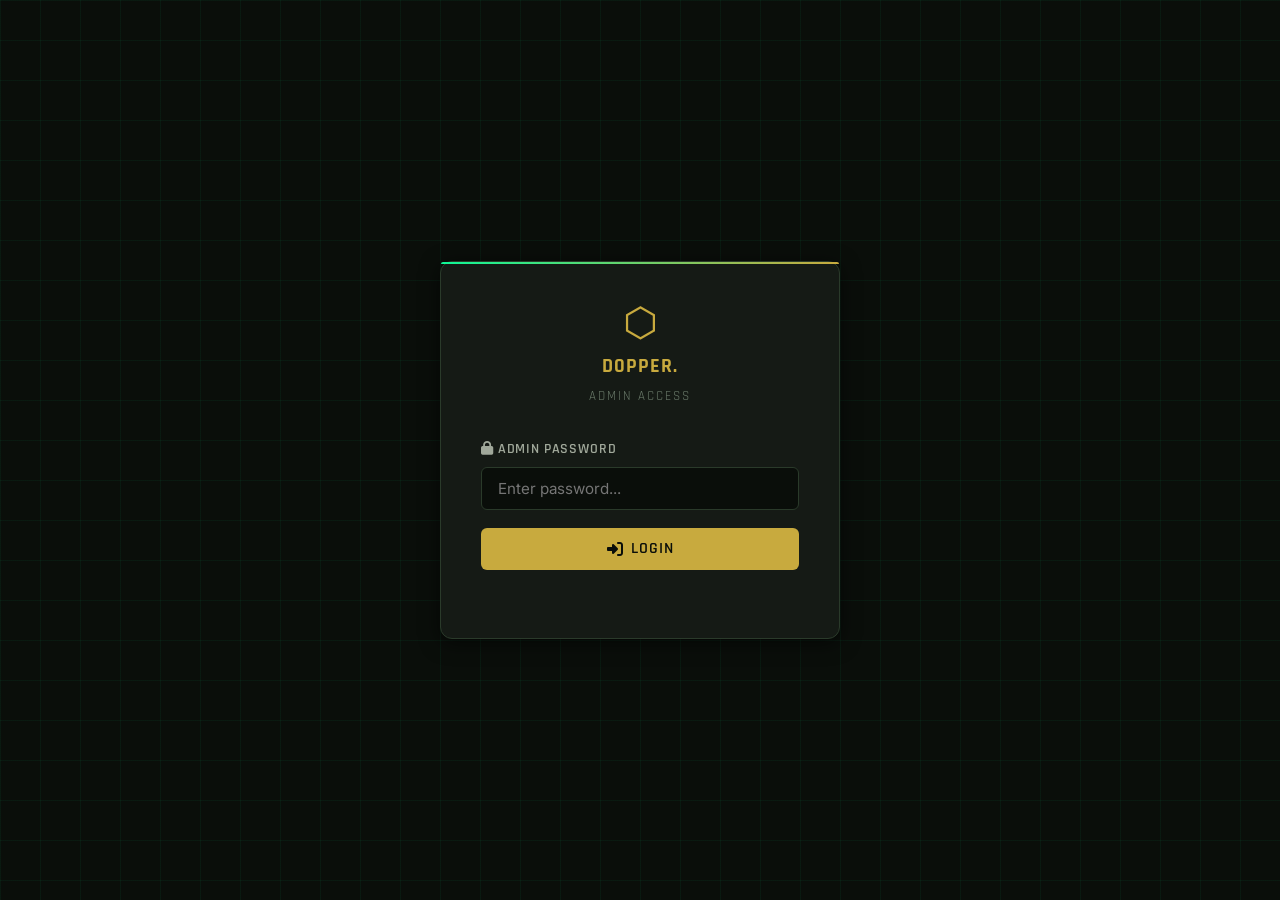
==== commit c673ad66: "Add all new features: loadout search, weapon+builds structure, enhanced profile, team history, clips" ====
--- a/admin.html
+++ b/admin.html
@@ -3,7 +3,7 @@
 <head>
   <meta charset="UTF-8" />
   <meta name="viewport" content="width=device-width, initial-scale=1.0" />
-  <title>Admin Panel | GUNSMITH DELTAFORCE by D0PPER.</title>
+  <title>Admin Panel | D0PPER.</title>
   <link rel="preconnect" href="https://fonts.googleapis.com" />
   <link rel="preconnect" href="https://fonts.gstatic.com" crossorigin />
   <link href="https://fonts.googleapis.com/css2?family=Rajdhani:wght@400;500;600;700&family=Inter:wght@300;400;500;600&display=swap" rel="stylesheet" />
@@ -18,7 +18,7 @@
     <div class="login-box">
       <div class="login-logo">
         <span class="brand-icon">⬡</span>
-        <h2>GUNSMITH DELTAFORCE by D0PPER.</h2>
+        <h2>D0PPER.</h2>
         <p>ADMIN ACCESS</p>
       </div>
       <form class="login-form" id="loginForm">
@@ -42,7 +42,7 @@
       <div class="nav-container">
         <a href="index.html" class="nav-brand">
           <span class="brand-icon">⬡</span>
-          <span class="brand-text">GUNSMITH DELTAFORCE by D0PPER.</span>
+          <span class="brand-text">D0PPER.</span>
           <span class="admin-badge">ADMIN</span>
         </a>
         <div class="nav-actions">
@@ -74,17 +74,29 @@
           <li><a href="#" class="admin-nav-link" data-section="achievements">
             <i class="fas fa-trophy"></i> Achievements
           </a></li>
+          <li><a href="#" class="admin-nav-link" data-section="clips">
+            <i class="fas fa-film"></i> Clips
+          </a></li>
+          <li><a href="#" class="admin-nav-link" data-section="testimonials">
+            <i class="fas fa-comment-dots"></i> Testimonials
+          </a></li>
           <li><a href="#" class="admin-nav-link" data-section="pcspecs">
             <i class="fas fa-desktop"></i> PC Specs
           </a></li>
+          <li><a href="#" class="admin-nav-link" data-section="stats">
+            <i class="fas fa-chart-bar"></i> Skill Stats
+          </a></li>
+          <li><a href="#" class="admin-nav-link" data-section="seasons">
+            <i class="fas fa-chart-area"></i> Season Stats
+          </a></li>
           <li><a href="#" class="admin-nav-link" data-section="profile">
             <i class="fas fa-user"></i> Profile
           </a></li>
           <li><a href="#" class="admin-nav-link" data-section="social">
             <i class="fas fa-share-alt"></i> Social Links
           </a></li>
-          <li><a href="#" class="admin-nav-link" data-section="stats">
-            <i class="fas fa-chart-bar"></i> Player Stats
+          <li><a href="#" class="admin-nav-link" data-section="visitor">
+            <i class="fas fa-eye"></i> Visitor Counter
           </a></li>
         </ul>
       </aside>
@@ -100,40 +112,63 @@
 
           <!-- Add/Edit Form -->
           <div class="admin-card">
-            <h3 id="loadoutFormTitle">Add New Loadout</h3>
+            <h3 id="loadoutFormTitle">Add New Weapon</h3>
             <form id="loadoutForm">
               <input type="hidden" id="loadoutId" />
               <div class="form-row">
                 <div class="form-group">
-                  <label for="loadoutTitle">Loadout Title</label>
-                  <input type="text" id="loadoutTitle" placeholder="e.g. M4A1 CQB Build" required />
-                </div>
-              </div>
-              <div class="form-group">
-                <label for="loadoutCode">Weapon Code</label>
-                <textarea id="loadoutCode" rows="3" placeholder="Paste weapon code here..." required></textarea>
-              </div>
-              <div class="form-row">
+                  <label for="loadoutWeaponName">Weapon Name <span class="required">*</span></label>
+                  <input type="text" id="loadoutWeaponName" placeholder="e.g. M4A1, AWM, CI-19" required />
+                </div>
                 <div class="form-group">
                   <label for="loadoutCategory">Category</label>
-                  <input type="text" id="loadoutCategory" list="categoryList" placeholder="e.g. Assault, Sniper..." />
-                  <datalist id="categoryList">
-                    <option value="Assault" /><option value="Sniper" /><option value="SMG" />
-                    <option value="LMG" /><option value="Support" /><option value="Shotgun" />
-                  </datalist>
-                </div>
-                <div class="form-group form-group-center">
-                  <label>Featured</label>
-                  <label class="toggle-label">
-                    <input type="checkbox" id="loadoutFeatured" />
-                    <span class="toggle-switch"></span>
-                    <span class="toggle-text">Mark as Featured Loadout</span>
-                  </label>
-                </div>
-              </div>
-              <div class="form-actions">
-                <button type="submit" class="btn btn-primary">
-                  <i class="fas fa-save"></i> <span id="loadoutSubmitText">Add Loadout</span>
+                  <select id="loadoutCategory">
+                    <option value="">-- Select Category --</option>
+                    <option value="Assault Rifle">Assault Rifle</option>
+                    <option value="SMG">SMG</option>
+                    <option value="Sniper">Sniper</option>
+                    <option value="LMG">LMG</option>
+                    <option value="Marksman">Marksman</option>
+                    <option value="Shotgun">Shotgun</option>
+                    <option value="Pistol">Pistol</option>
+                    <option value="Other">Other</option>
+                  </select>
+                </div>
+              </div>
+              <div class="form-group form-group-center">
+                <label>Favorite</label>
+                <label class="toggle-label">
+                  <input type="checkbox" id="loadoutFavorite" />
+                  <span class="toggle-switch"></span>
+                  <span class="toggle-text">Mark as Favorite Weapon ⭐</span>
+                </label>
+              </div>
+
+              <!-- Builds Section -->
+              <div class="builds-section">
+                <div class="builds-section-header">
+                  <label>Builds <span style="color:var(--text-muted);font-weight:normal;">(optional, max 5)</span></label>
+                  <button type="button" class="btn btn-outline btn-sm" id="addBuildBtn">
+                    <i class="fas fa-plus"></i> Add Build
+                  </button>
+                </div>
+                <div id="buildsContainer">
+                  <!-- Build rows added dynamically -->
+                </div>
+              </div>
+              <!-- Build type preset list (shared) -->
+              <datalist id="buildTypeList">
+                <option value="Build Stability">
+                <option value="Build Handling">
+                <option value="Build Close Range">
+                <option value="Build Long Range">
+                <option value="Build All-Rounder">
+                <option value="Build Quickscope">
+              </datalist>
+
+              <div class="form-actions">
+                <button type="submit" class="btn btn-primary">
+                  <i class="fas fa-save"></i> <span id="loadoutSubmitText">Add Weapon</span>
                 </button>
                 <button type="button" class="btn btn-outline" id="loadoutCancelBtn" style="display:none">
                   <i class="fas fa-times"></i> Cancel
@@ -144,7 +179,7 @@
 
           <!-- Loadout List -->
           <div class="admin-card">
-            <h3>Existing Loadouts</h3>
+            <h3>Existing Weapons</h3>
             <div id="loadoutList" class="admin-list">
               <!-- Filled by JS -->
             </div>
@@ -283,6 +318,84 @@
           </div>
         </div>
 
+        <!-- CLIPS SECTION -->
+        <div class="admin-section" id="section-clips">
+          <div class="admin-section-header">
+            <h2><i class="fas fa-film"></i> Gameplay Clips</h2>
+          </div>
+
+          <div class="admin-card">
+            <h3 id="clipFormTitle">Add New Clip</h3>
+            <form id="clipForm">
+              <input type="hidden" id="clipId" />
+              <div class="form-group">
+                <label for="clipTitle">Clip Title</label>
+                <input type="text" id="clipTitle" placeholder="e.g. Epic Squad Wipe" required />
+              </div>
+              <div class="form-group">
+                <label for="clipUrl">YouTube / TikTok URL</label>
+                <input type="url" id="clipUrl" placeholder="https://youtube.com/watch?v=... or https://tiktok.com/..." required />
+              </div>
+              <div class="form-actions">
+                <button type="submit" class="btn btn-primary">
+                  <i class="fas fa-save"></i> <span id="clipSubmitText">Add Clip</span>
+                </button>
+                <button type="button" class="btn btn-outline" id="clipCancelBtn" style="display:none">
+                  <i class="fas fa-times"></i> Cancel
+                </button>
+              </div>
+            </form>
+          </div>
+
+          <div class="admin-card">
+            <h3>Existing Clips</h3>
+            <div id="clipList" class="admin-list"><!-- Filled by JS --></div>
+          </div>
+        </div>
+
+        <!-- TESTIMONIALS SECTION -->
+        <div class="admin-section" id="section-testimonials">
+          <div class="admin-section-header">
+            <h2><i class="fas fa-comment-dots"></i> Testimonials</h2>
+          </div>
+
+          <div class="admin-card">
+            <h3 id="testimonialFormTitle">Add New Testimonial</h3>
+            <form id="testimonialForm">
+              <input type="hidden" id="testimonialId" />
+              <div class="form-group">
+                <label for="testimonialName">Sender Name <span class="required">*</span></label>
+                <input type="text" id="testimonialName" placeholder="Full name of sender" required />
+              </div>
+              <div class="form-group">
+                <label for="testimonialMessage">Message <span class="required">*</span></label>
+                <textarea id="testimonialMessage" rows="3" placeholder="Write the testimonial message..." required></textarea>
+              </div>
+              <div class="form-group form-group-center">
+                <label>Censor Name on Public Site</label>
+                <label class="toggle-label">
+                  <input type="checkbox" id="testimonialCensor" />
+                  <span class="toggle-switch"></span>
+                  <span class="toggle-text">Censor sender name (e.g. J**n D*e)</span>
+                </label>
+              </div>
+              <div class="form-actions">
+                <button type="submit" class="btn btn-primary">
+                  <i class="fas fa-save"></i> <span id="testimonialSubmitText">Add Testimonial</span>
+                </button>
+                <button type="button" class="btn btn-outline" id="testimonialCancelBtn" style="display:none">
+                  <i class="fas fa-times"></i> Cancel
+                </button>
+              </div>
+            </form>
+          </div>
+
+          <div class="admin-card">
+            <h3>Existing Testimonials</h3>
+            <div id="testimonialList" class="admin-list"><!-- Filled by JS --></div>
+          </div>
+        </div>
+
         <!-- PC SPECS SECTION -->
         <div class="admin-section" id="section-pcspecs">
           <div class="admin-section-header">
@@ -335,90 +448,10 @@
           </div>
         </div>
 
-        <!-- PROFILE SECTION -->
-        <div class="admin-section" id="section-profile">
-          <div class="admin-section-header">
-            <h2><i class="fas fa-user"></i> Profile Management</h2>
-          </div>
-          <div class="admin-card">
-            <form id="profileForm">
-              <div class="form-row">
-                <div class="form-group">
-                  <label for="profileNickname">Nickname / In-Game Name</label>
-                  <input type="text" id="profileNickname" placeholder="e.g. d0pper" />
-                </div>
-                <div class="form-group">
-                  <label for="profilePlayerId">Player ID</label>
-                  <input type="text" id="profilePlayerId" placeholder="e.g. DF-123456" />
-                </div>
-              </div>
-              <div class="form-row">
-                <div class="form-group">
-                  <label for="profileRank">Rank</label>
-                  <input type="text" id="profileRank" placeholder="e.g. Elite IV" />
-                </div>
-                <div class="form-group">
-                  <label for="profileRegion">Region / Server</label>
-                  <input type="text" id="profileRegion" placeholder="e.g. SEA" />
-                </div>
-              </div>
-              <div class="form-group">
-                <label for="profilePlaystyle">Playstyle</label>
-                <input type="text" id="profilePlaystyle" placeholder="e.g. Aggressive Assault" />
-              </div>
-              <div class="form-group">
-                <label for="profileBio">Bio</label>
-                <textarea id="profileBio" rows="3" placeholder="Short description about your playstyle and goals..."></textarea>
-              </div>
-              <div class="form-actions">
-                <button type="submit" class="btn btn-primary">
-                  <i class="fas fa-save"></i> Save Profile
-                </button>
-              </div>
-            </form>
-          </div>
-        </div>
-
-        <!-- SOCIAL LINKS SECTION -->
-        <div class="admin-section" id="section-social">
-          <div class="admin-section-header">
-            <h2><i class="fas fa-share-alt"></i> Social Links</h2>
-          </div>
-          <div class="admin-card">
-            <form id="socialForm">
-              <div class="form-group">
-                <label for="socialYoutube"><i class="fab fa-youtube" style="color:#ff0000"></i> YouTube URL</label>
-                <input type="url" id="socialYoutube" placeholder="https://youtube.com/@channel" />
-              </div>
-              <div class="form-group">
-                <label for="socialTiktok"><i class="fab fa-tiktok"></i> TikTok URL</label>
-                <input type="url" id="socialTiktok" placeholder="https://tiktok.com/@channel" />
-              </div>
-              <div class="form-group">
-                <label for="socialSociabuzz"><i class="fas fa-link"></i> Sociabuzz URL</label>
-                <input type="url" id="socialSociabuzz" placeholder="https://sociabuzz.com/username" />
-              </div>
-              <div class="form-group">
-                <label for="socialWhatsapp"><i class="fab fa-whatsapp" style="color:#25d366"></i> WhatsApp URL</label>
-                <input type="url" id="socialWhatsapp" placeholder="https://wa.me/628xxxxxxxxxx" />
-              </div>
-              <div class="form-group">
-                <label for="socialEmail"><i class="fas fa-envelope"></i> Email</label>
-                <input type="text" id="socialEmail" placeholder="mailto:email@example.com" />
-              </div>
-              <div class="form-actions">
-                <button type="submit" class="btn btn-primary">
-                  <i class="fas fa-save"></i> Save Social Links
-                </button>
-              </div>
-            </form>
-          </div>
-        </div>
-
-        <!-- PLAYER STATS SECTION -->
+        <!-- SKILL STATS SECTION -->
         <div class="admin-section" id="section-stats">
           <div class="admin-section-header">
-            <h2><i class="fas fa-chart-bar"></i> Player Stats</h2>
+            <h2><i class="fas fa-chart-bar"></i> Skill Stats</h2>
           </div>
           <div class="admin-card">
             <p style="font-size:.875rem;color:var(--text-muted);margin-bottom:1.25rem;">Edit stat values (0–100). Each stat gets an animated bar on the public site.</p>
@@ -427,6 +460,350 @@
               <div class="form-actions">
                 <button type="submit" class="btn btn-primary"><i class="fas fa-save"></i> Save Stats</button>
                 <button type="button" class="btn btn-outline" id="addStatBtn"><i class="fas fa-plus"></i> Add Stat</button>
+              </div>
+            </form>
+          </div>
+        </div>
+
+        <!-- SEASON STATS SECTION -->
+        <div class="admin-section" id="section-seasons">
+          <div class="admin-section-header">
+            <h2><i class="fas fa-chart-area"></i> Season Stats</h2>
+          </div>
+
+          <div class="admin-card">
+            <h3 id="seasonFormTitle">Add New Season</h3>
+            <form id="seasonForm">
+              <input type="hidden" id="seasonId" />
+              <div class="form-group">
+                <label for="seasonName">Season Name <span class="required">*</span></label>
+                <input type="text" id="seasonName" placeholder="e.g. Season 1, Season Alpha..." required />
+              </div>
+
+              <div class="season-stats-form-grid">
+                <div class="season-mode-block">
+                  <div class="season-mode-label"><i class="fas fa-shield-alt"></i> A/D (Attack &amp; Defense)</div>
+                  <div class="form-row">
+                    <div class="form-group">
+                      <label for="adKpm" class="label-sm">KPM (Kill/Min)</label>
+                      <input type="number" id="adKpm" step="0.01" min="0" placeholder="e.g. 2.50" />
+                    </div>
+                    <div class="form-group">
+                      <label for="adSpm" class="label-sm">SPM (Score/Min)</label>
+                      <input type="number" id="adSpm" step="0.1" min="0" placeholder="e.g. 350" />
+                    </div>
+                  </div>
+                </div>
+                <div class="season-mode-block">
+                  <div class="season-mode-label"><i class="fas fa-flag"></i> Victory Unite</div>
+                  <div class="form-row">
+                    <div class="form-group">
+                      <label for="vuKpm" class="label-sm">KPM (Kill/Min)</label>
+                      <input type="number" id="vuKpm" step="0.01" min="0" placeholder="e.g. 1.80" />
+                    </div>
+                    <div class="form-group">
+                      <label for="vuSpm" class="label-sm">SPM (Score/Min)</label>
+                      <input type="number" id="vuSpm" step="0.1" min="0" placeholder="e.g. 280" />
+                    </div>
+                  </div>
+                </div>
+              </div>
+
+              <div class="season-radar-block">
+                <div class="season-mode-label"><i class="fas fa-spider"></i> Radar Chart (0–100)</div>
+                <div class="form-row">
+                  <div class="form-group">
+                    <label for="radarShooting" class="label-sm">Shooting</label>
+                    <input type="number" id="radarShooting" min="0" max="100" placeholder="0-100" />
+                  </div>
+                  <div class="form-group">
+                    <label for="radarSurvival" class="label-sm">Survival</label>
+                    <input type="number" id="radarSurvival" min="0" max="100" placeholder="0-100" />
+                  </div>
+                  <div class="form-group">
+                    <label for="radarCoop" class="label-sm">Co-op</label>
+                    <input type="number" id="radarCoop" min="0" max="100" placeholder="0-100" />
+                  </div>
+                  <div class="form-group">
+                    <label for="radarObjective" class="label-sm">Objective</label>
+                    <input type="number" id="radarObjective" min="0" max="100" placeholder="0-100" />
+                  </div>
+                  <div class="form-group">
+                    <label for="radarVehicle" class="label-sm">Vehicle</label>
+                    <input type="number" id="radarVehicle" min="0" max="100" placeholder="0-100" />
+                  </div>
+                </div>
+              </div>
+
+              <div class="form-actions">
+                <button type="submit" class="btn btn-primary">
+                  <i class="fas fa-save"></i> <span id="seasonSubmitText">Add Season</span>
+                </button>
+                <button type="button" class="btn btn-outline" id="seasonCancelBtn" style="display:none">
+                  <i class="fas fa-times"></i> Cancel
+                </button>
+              </div>
+            </form>
+          </div>
+
+          <div class="admin-card">
+            <h3>Existing Seasons</h3>
+            <div id="seasonList" class="admin-list"><!-- Filled by JS --></div>
+          </div>
+        </div>
+
+        <!-- PROFILE SECTION -->
+        <div class="admin-section" id="section-profile">
+          <div class="admin-section-header">
+            <h2><i class="fas fa-user"></i> Profile Management</h2>
+          </div>
+          <div class="admin-card">
+            <form id="profileForm">
+              <div class="form-row">
+                <div class="form-group">
+                  <label for="profileCurrentIGN">Current IGN (In-Game Name)</label>
+                  <input type="text" id="profileCurrentIGN" placeholder="e.g. d0pper" />
+                </div>
+                <div class="form-group">
+                  <label for="profileCurrentTeam">Current Team</label>
+                  <input type="text" id="profileCurrentTeam" placeholder="e.g. Team Alpha" />
+                </div>
+              </div>
+              <div class="form-row">
+                <div class="form-group">
+                  <label for="profileBirthplace">Birthplace</label>
+                  <input type="text" id="profileBirthplace" placeholder="e.g. Jakarta, Bandung" />
+                </div>
+                <div class="form-group">
+                  <label>Birthday (Day &amp; Month only)</label>
+                  <div class="form-row">
+                    <div class="form-group" style="max-width:100px;">
+                      <label for="profileBirthdayDay" class="label-sm">Day</label>
+                      <input type="number" id="profileBirthdayDay" min="1" max="31" placeholder="e.g. 15" />
+                    </div>
+                    <div class="form-group">
+                      <label for="profileBirthdayMonth" class="label-sm">Month</label>
+                      <select id="profileBirthdayMonth">
+                        <option value="">-- Month --</option>
+                        <option value="Januari">Januari</option>
+                        <option value="Februari">Februari</option>
+                        <option value="Maret">Maret</option>
+                        <option value="April">April</option>
+                        <option value="Mei">Mei</option>
+                        <option value="Juni">Juni</option>
+                        <option value="Juli">Juli</option>
+                        <option value="Agustus">Agustus</option>
+                        <option value="September">September</option>
+                        <option value="Oktober">Oktober</option>
+                        <option value="November">November</option>
+                        <option value="Desember">Desember</option>
+                      </select>
+                    </div>
+                  </div>
+                </div>
+              </div>
+
+              <div class="form-group">
+                <label>Display Photo</label>
+                <input type="file" id="profilePhoto" accept="image/*" class="file-input" />
+                <div class="photo-preview-row" id="profilePhotoPreview"></div>
+                <button type="button" class="btn btn-outline btn-sm" id="profilePhotoRemoveBtn" style="display:none;margin-top:.5rem;">
+                  <i class="fas fa-trash"></i> Remove Photo
+                </button>
+              </div>
+
+              <div class="form-row">
+                <div class="form-group">
+                  <label for="profileRank">Rank</label>
+                  <input type="text" id="profileRank" placeholder="e.g. Diamond" />
+                </div>
+                <div class="form-group">
+                  <label for="profileRegion">Region / Server</label>
+                  <input type="text" id="profileRegion" placeholder="e.g. Asia, SEA" />
+                </div>
+              </div>
+              <div class="form-row">
+                <div class="form-group">
+                  <label for="profilePlayerId">Player ID</label>
+                  <input type="text" id="profilePlayerId" placeholder="e.g. DF-123456" />
+                </div>
+                <div class="form-group">
+                  <label for="profilePlaystyle">Playstyle</label>
+                  <input type="text" id="profilePlaystyle" placeholder="e.g. Aggressive Assault" />
+                </div>
+              </div>
+              <div class="form-group">
+                <label for="profileBio">Bio</label>
+                <textarea id="profileBio" rows="3" placeholder="Short description about your playstyle and goals..."></textarea>
+              </div>
+              <div class="form-actions">
+                <button type="submit" class="btn btn-primary">
+                  <i class="fas fa-save"></i> Save Profile
+                </button>
+              </div>
+            </form>
+          </div>
+
+          <!-- TEAM HISTORY SUB-SECTION -->
+          <div class="admin-card" id="teamHistorySection">
+            <h3><i class="fas fa-history"></i> Team History</h3>
+            <div class="admin-card" style="background:var(--bg-secondary);margin-bottom:1rem;">
+              <h4 id="teamHistoryFormTitle" style="margin-bottom:1rem;font-size:1rem;">Add Team History Entry</h4>
+              <form id="teamHistoryForm">
+                <input type="hidden" id="teamHistoryId" />
+                <div class="form-row">
+                  <div class="form-group">
+                    <label for="thTeamName">Team Name <span class="required">*</span></label>
+                    <input type="text" id="thTeamName" placeholder="e.g. Team Alpha, RNG Esports" required />
+                  </div>
+                  <div class="form-group">
+                    <label for="thIgn">IGN During This Period <span class="required">*</span></label>
+                    <input type="text" id="thIgn" placeholder="e.g. d0pper, noob_d0pper" required />
+                  </div>
+                </div>
+                <div class="form-row">
+                  <div class="form-group">
+                    <label class="label-sm">Start</label>
+                    <div class="form-row">
+                      <div class="form-group">
+                        <select id="thStartMonth">
+                          <option value="">Month</option>
+                          <option value="Januari">Januari</option>
+                          <option value="Februari">Februari</option>
+                          <option value="Maret">Maret</option>
+                          <option value="April">April</option>
+                          <option value="Mei">Mei</option>
+                          <option value="Juni">Juni</option>
+                          <option value="Juli">Juli</option>
+                          <option value="Agustus">Agustus</option>
+                          <option value="September">September</option>
+                          <option value="Oktober">Oktober</option>
+                          <option value="November">November</option>
+                          <option value="Desember">Desember</option>
+                        </select>
+                      </div>
+                      <div class="form-group" style="max-width:100px;">
+                        <input type="number" id="thStartYear" placeholder="Year" min="2000" max="2099" />
+                      </div>
+                    </div>
+                  </div>
+                  <div class="form-group">
+                    <label class="label-sm">End</label>
+                    <div class="form-row">
+                      <div class="form-group">
+                        <select id="thEndMonth">
+                          <option value="">Month</option>
+                          <option value="Januari">Januari</option>
+                          <option value="Februari">Februari</option>
+                          <option value="Maret">Maret</option>
+                          <option value="April">April</option>
+                          <option value="Mei">Mei</option>
+                          <option value="Juni">Juni</option>
+                          <option value="Juli">Juli</option>
+                          <option value="Agustus">Agustus</option>
+                          <option value="September">September</option>
+                          <option value="Oktober">Oktober</option>
+                          <option value="November">November</option>
+                          <option value="Desember">Desember</option>
+                        </select>
+                      </div>
+                      <div class="form-group" style="max-width:100px;">
+                        <input type="number" id="thEndYear" placeholder="Year" min="2000" max="2099" />
+                      </div>
+                    </div>
+                    <label class="toggle-label" style="margin-top:.5rem;">
+                      <input type="checkbox" id="thIsCurrent" />
+                      <span class="toggle-switch"></span>
+                      <span class="toggle-text">Still Active (Sekarang)</span>
+                    </label>
+                  </div>
+                </div>
+                <div class="form-actions">
+                  <button type="submit" class="btn btn-primary btn-sm">
+                    <i class="fas fa-plus"></i> <span id="thSubmitText">Add Entry</span>
+                  </button>
+                  <button type="button" class="btn btn-outline btn-sm" id="thCancelBtn" style="display:none">
+                    <i class="fas fa-times"></i> Cancel
+                  </button>
+                </div>
+              </form>
+            </div>
+            <div id="teamHistoryList" class="admin-list"><!-- Filled by JS --></div>
+          </div>
+        </div>
+
+        <!-- SOCIAL LINKS SECTION -->
+        <div class="admin-section" id="section-social">
+          <div class="admin-section-header">
+            <h2><i class="fas fa-share-alt"></i> Social Links</h2>
+          </div>
+          <div class="admin-card">
+            <form id="socialForm">
+              <div class="form-group">
+                <label for="socialYoutube"><i class="fab fa-youtube" style="color:#ff0000"></i> YouTube URL</label>
+                <input type="url" id="socialYoutube" placeholder="https://youtube.com/@channel" />
+              </div>
+              <div class="form-group">
+                <label for="socialTiktok"><i class="fab fa-tiktok"></i> TikTok URL</label>
+                <input type="url" id="socialTiktok" placeholder="https://tiktok.com/@channel" />
+              </div>
+              <div class="form-group">
+                <label for="socialSociabuzz"><i class="fas fa-link"></i> Sociabuzz URL</label>
+                <input type="url" id="socialSociabuzz" placeholder="https://sociabuzz.com/username" />
+              </div>
+              <div class="form-group">
+                <label for="socialWhatsapp"><i class="fab fa-whatsapp" style="color:#25d366"></i> WhatsApp URL</label>
+                <input type="url" id="socialWhatsapp" placeholder="https://wa.me/628xxxxxxxxxx" />
+              </div>
+              <div class="form-group">
+                <label for="socialEmail"><i class="fas fa-envelope"></i> Email</label>
+                <input type="text" id="socialEmail" placeholder="mailto:email@example.com" />
+              </div>
+              <div class="form-actions">
+                <button type="submit" class="btn btn-primary">
+                  <i class="fas fa-save"></i> Save Social Links
+                </button>
+              </div>
+            </form>
+          </div>
+        </div>
+
+        <!-- VISITOR COUNTER SECTION -->
+        <div class="admin-section" id="section-visitor">
+          <div class="admin-section-header">
+            <h2><i class="fas fa-eye"></i> Visitor Counter</h2>
+          </div>
+          <div class="admin-card">
+            <p style="font-size:.875rem;color:var(--text-muted);margin-bottom:1.25rem;">
+              Set a base visitor count. Real visits are added on top of this number.
+              <br><strong>Displayed Count = Base Count + Real Visits</strong>
+            </p>
+            <form id="visitorForm">
+              <div class="form-row">
+                <div class="form-group">
+                  <label for="visitorBaseCount">Base Count</label>
+                  <input type="number" id="visitorBaseCount" min="0" placeholder="e.g. 1000" />
+                </div>
+                <div class="form-group">
+                  <label>Real Visits</label>
+                  <div style="padding:.75rem 0;font-size:1.1rem;font-weight:600;color:var(--accent);">
+                    <span id="visitorRealCount">0</span> real visits
+                  </div>
+                </div>
+                <div class="form-group">
+                  <label>Total Displayed</label>
+                  <div style="padding:.75rem 0;font-size:1.25rem;font-weight:700;color:var(--accent);">
+                    <i class="fas fa-eye"></i> <span id="visitorTotalDisplay">0</span>
+                  </div>
+                </div>
+              </div>
+              <div class="form-actions">
+                <button type="submit" class="btn btn-primary">
+                  <i class="fas fa-save"></i> Save Base Count
+                </button>
+                <button type="button" class="btn btn-outline btn-danger-outline" id="resetVisitorBtn">
+                  <i class="fas fa-redo"></i> Reset Real Visits
+                </button>
               </div>
             </form>
           </div>
--- a/style.css
+++ b/style.css
@@ -1290,3 +1290,553 @@
   .toast { left: 1rem; right: 1rem; text-align: center; justify-content: center; }
   .hero-title { font-size: 1.6rem; }
 }
+
+/* ── LOADOUT SEARCH BAR ──────────────────────────────────── */
+.loadout-search-wrap {
+  display: flex;
+  justify-content: center;
+  margin-bottom: 1.25rem;
+}
+
+.loadout-search-box {
+  position: relative;
+  width: 100%;
+  max-width: 480px;
+  display: flex;
+  align-items: center;
+}
+
+.search-icon {
+  position: absolute;
+  left: 1rem;
+  color: var(--text-muted);
+  font-size: 0.9rem;
+  pointer-events: none;
+}
+
+.loadout-search-input {
+  width: 100%;
+  padding: 0.7rem 2.8rem 0.7rem 2.6rem;
+  background: var(--bg-card);
+  border: 1px solid var(--border-color);
+  border-radius: 8px;
+  color: var(--text-primary);
+  font-family: 'Inter', sans-serif;
+  font-size: 0.9rem;
+  transition: border-color 0.2s, box-shadow 0.2s;
+  outline: none;
+}
+
+.loadout-search-input:focus {
+  border-color: var(--accent2);
+  box-shadow: 0 0 0 3px rgba(15, 247, 150, 0.12);
+}
+
+.loadout-search-input::placeholder { color: var(--text-muted); }
+
+.search-clear-btn {
+  position: absolute;
+  right: 0.6rem;
+  background: none;
+  border: none;
+  color: var(--text-muted);
+  font-size: 0.85rem;
+  cursor: pointer;
+  padding: 0.3rem;
+  display: flex;
+  align-items: center;
+  justify-content: center;
+  border-radius: 4px;
+  transition: color 0.2s;
+}
+
+.search-clear-btn:hover { color: var(--accent); }
+
+.loadout-no-results {
+  width: 100%;
+}
+
+/* ── BUILD LIST (in loadout card) ────────────────────────── */
+.builds-list {
+  display: flex;
+  flex-direction: column;
+  gap: 0.75rem;
+  margin-top: 0.5rem;
+}
+
+.build-item {
+  background: var(--bg-primary);
+  border: 1px solid var(--border-color);
+  border-radius: 8px;
+  padding: 0.75rem 1rem;
+}
+
+.build-type-label {
+  font-size: 0.7rem;
+  color: var(--text-muted);
+  text-transform: uppercase;
+  letter-spacing: 0.1em;
+  margin-bottom: 0.35rem;
+}
+
+.build-code {
+  font-family: 'Courier New', monospace;
+  font-size: 0.8rem;
+  color: var(--accent);
+  background: var(--bg-secondary);
+  border: 1px solid var(--border-color);
+  border-radius: 4px;
+  padding: 0.45rem 0.65rem;
+  word-break: break-all;
+  margin-bottom: 0.5rem;
+}
+
+.build-empty {
+  font-size: 0.82rem;
+  color: var(--text-muted);
+  padding: 0.5rem 0;
+  display: flex;
+  align-items: center;
+  gap: 0.4rem;
+}
+
+/* ── PROFILE — PHOTO / SHADOW PLACEHOLDER ────────────────── */
+.profile-photo-wrap {
+  margin: 0 auto 1.5rem;
+  width: 120px;
+  height: 120px;
+}
+
+.profile-photo {
+  width: 120px;
+  height: 120px;
+  border-radius: 50%;
+  object-fit: cover;
+  border: 3px solid var(--accent2);
+  box-shadow: 0 0 20px rgba(15, 247, 150, 0.35);
+}
+
+.profile-shadow-placeholder {
+  width: 120px;
+  height: 120px;
+  border-radius: 50%;
+  background: radial-gradient(ellipse at 50% 60%, #1a2e1a 0%, #0a0e0a 100%);
+  border: 3px solid var(--accent2);
+  box-shadow: 0 0 20px rgba(15, 247, 150, 0.25);
+  display: flex;
+  align-items: center;
+  justify-content: center;
+  font-size: 2.8rem;
+  color: rgba(15, 247, 150, 0.35);
+}
+
+[data-theme="light"] .profile-shadow-placeholder {
+  background: radial-gradient(ellipse at 50% 60%, #c0d4b8 0%, #a8c0a0 100%);
+  color: rgba(10, 168, 90, 0.45);
+}
+
+.profile-team {
+  font-family: 'Rajdhani', sans-serif;
+  font-size: 1rem;
+  font-weight: 600;
+  color: var(--accent2-light);
+  margin-bottom: 0.5rem;
+  display: flex;
+  align-items: center;
+  justify-content: center;
+  gap: 0.4rem;
+}
+
+.profile-fields {
+  display: flex;
+  gap: 0.5rem 1.5rem;
+  flex-wrap: wrap;
+  justify-content: center;
+  margin: 0.75rem 0 1rem;
+}
+
+.profile-field {
+  display: flex;
+  align-items: center;
+  gap: 0.4rem;
+  font-size: 0.82rem;
+  color: var(--text-secondary);
+}
+
+.profile-field i { color: var(--accent2-light); }
+
+/* ── TEAM HISTORY ────────────────────────────────────────── */
+.team-history-wrap {
+  margin-top: 2rem;
+  text-align: left;
+  border-top: 1px solid var(--border-color);
+  padding-top: 1.5rem;
+}
+
+.team-history-title {
+  font-family: 'Rajdhani', sans-serif;
+  font-size: 1.1rem;
+  font-weight: 700;
+  color: var(--text-primary);
+  letter-spacing: 0.05em;
+  text-transform: uppercase;
+  margin-bottom: 1rem;
+  display: flex;
+  align-items: center;
+  gap: 0.5rem;
+}
+
+.team-history-list {
+  display: flex;
+  flex-direction: column;
+  gap: 0.75rem;
+}
+
+.team-history-item {
+  background: var(--bg-secondary);
+  border: 1px solid var(--border-color);
+  border-left: 3px solid var(--border-color);
+  border-radius: 0 8px 8px 0;
+  padding: 0.85rem 1rem;
+  transition: border-color 0.2s;
+}
+
+.team-history-item.current {
+  border-left-color: var(--accent2);
+  background: rgba(15, 247, 150, 0.04);
+}
+
+.th-team-name {
+  font-family: 'Rajdhani', sans-serif;
+  font-size: 1rem;
+  font-weight: 700;
+  color: var(--text-primary);
+  text-transform: uppercase;
+  letter-spacing: 0.03em;
+  margin-bottom: 0.25rem;
+  display: flex;
+  align-items: center;
+  gap: 0.5rem;
+  flex-wrap: wrap;
+}
+
+.th-period {
+  font-size: 0.78rem;
+  color: var(--text-muted);
+  margin-bottom: 0.2rem;
+}
+
+.th-ign {
+  font-size: 0.8rem;
+  color: var(--accent2-light);
+  display: flex;
+  align-items: center;
+  gap: 0.4rem;
+}
+
+.active-badge {
+  display: inline-block;
+  padding: 0.1rem 0.5rem;
+  background: rgba(15, 247, 150, 0.15);
+  border: 1px solid var(--accent2);
+  color: var(--accent2-light);
+  font-family: 'Rajdhani', sans-serif;
+  font-size: 0.65rem;
+  font-weight: 700;
+  letter-spacing: 0.12em;
+  border-radius: 3px;
+  text-transform: uppercase;
+}
+
+/* ── CLIPS SECTION ───────────────────────────────────────── */
+.clips-grid {
+  display: grid;
+  grid-template-columns: repeat(auto-fill, minmax(360px, 1fr));
+  gap: 1.5rem;
+}
+
+.clip-card {
+  background: var(--bg-card);
+  border: 1px solid var(--border-color);
+  border-radius: 10px;
+  padding: 1rem;
+  transition: opacity 0.5s ease, transform 0.5s ease, border-color 0.2s;
+  opacity: 0;
+  transform: translateY(24px);
+}
+
+.clip-card.animate-in {
+  opacity: 1;
+  transform: translateY(0);
+}
+
+.clip-card:hover { border-color: var(--accent); }
+
+.clip-title {
+  font-family: 'Rajdhani', sans-serif;
+  font-size: 1rem;
+  font-weight: 700;
+  color: var(--text-primary);
+  text-transform: uppercase;
+  letter-spacing: 0.04em;
+  margin-bottom: 0.75rem;
+}
+
+.clip-embed-wrap {
+  position: relative;
+  width: 100%;
+  padding-top: 56.25%; /* 16:9 */
+  background: var(--bg-primary);
+  border-radius: 6px;
+  overflow: hidden;
+}
+
+.clip-embed-wrap iframe {
+  position: absolute;
+  inset: 0;
+  width: 100%;
+  height: 100%;
+  border: 0;
+  border-radius: 6px;
+}
+
+/* ── TESTIMONIALS ────────────────────────────────────────── */
+.testimonials-grid {
+  display: grid;
+  grid-template-columns: repeat(auto-fill, minmax(300px, 1fr));
+  gap: 1.5rem;
+}
+
+.testimonial-card {
+  background: var(--bg-card);
+  border: 1px solid var(--border-color);
+  border-radius: 10px;
+  padding: 1.5rem;
+  position: relative;
+  transition: opacity 0.5s ease, transform 0.5s ease, border-color 0.2s;
+  opacity: 0;
+  transform: translateY(24px);
+}
+
+.testimonial-card.animate-in {
+  opacity: 1;
+  transform: translateY(0);
+}
+
+.testimonial-card::before {
+  content: '"';
+  position: absolute;
+  top: 0.5rem;
+  left: 1rem;
+  font-family: 'Rajdhani', sans-serif;
+  font-size: 4rem;
+  line-height: 1;
+  color: var(--accent2);
+  opacity: 0.18;
+  pointer-events: none;
+}
+
+.testimonial-card:hover { border-color: var(--accent2); }
+
+.testimonial-message {
+  font-size: 0.92rem;
+  color: var(--text-secondary);
+  line-height: 1.7;
+  font-style: italic;
+  margin-bottom: 1rem;
+}
+
+.testimonial-sender {
+  font-family: 'Rajdhani', sans-serif;
+  font-size: 0.9rem;
+  font-weight: 700;
+  color: var(--accent2-light);
+  letter-spacing: 0.05em;
+  text-transform: uppercase;
+}
+
+/* ── SEASON STATS ────────────────────────────────────────── */
+.season-stats-grid {
+  display: grid;
+  grid-template-columns: repeat(auto-fill, minmax(400px, 1fr));
+  gap: 1.5rem;
+}
+
+.season-card {
+  background: var(--bg-card);
+  border: 1px solid var(--border-color);
+  border-radius: 10px;
+  padding: 1.5rem;
+  transition: opacity 0.5s ease, transform 0.5s ease, border-color 0.2s;
+  opacity: 0;
+  transform: translateY(24px);
+}
+
+.season-card.animate-in {
+  opacity: 1;
+  transform: translateY(0);
+}
+
+.season-card:hover { border-color: var(--accent2); }
+
+.season-card-name {
+  font-family: 'Rajdhani', sans-serif;
+  font-size: 1.2rem;
+  font-weight: 700;
+  color: var(--accent);
+  text-transform: uppercase;
+  letter-spacing: 0.05em;
+  margin-bottom: 1rem;
+  border-bottom: 1px solid var(--border-color);
+  padding-bottom: 0.5rem;
+}
+
+.season-card-body {
+  display: flex;
+  gap: 1.5rem;
+  align-items: flex-start;
+  flex-wrap: wrap;
+}
+
+.season-kpms {
+  flex: 1;
+  min-width: 160px;
+  display: flex;
+  flex-direction: column;
+  gap: 1rem;
+}
+
+.season-mode-block {
+  background: var(--bg-secondary);
+  border: 1px solid var(--border-color);
+  border-radius: 8px;
+  padding: 0.75rem;
+}
+
+.season-mode-label {
+  font-family: 'Rajdhani', sans-serif;
+  font-size: 0.82rem;
+  font-weight: 700;
+  color: var(--text-muted);
+  text-transform: uppercase;
+  letter-spacing: 0.1em;
+  margin-bottom: 0.5rem;
+  display: flex;
+  align-items: center;
+  gap: 0.4rem;
+}
+
+.season-stat-row {
+  display: flex;
+  justify-content: space-between;
+  align-items: center;
+  margin-bottom: 0.2rem;
+}
+
+.season-stat-key {
+  font-size: 0.78rem;
+  color: var(--text-muted);
+  text-transform: uppercase;
+  letter-spacing: 0.08em;
+}
+
+.season-stat-val {
+  font-family: 'Rajdhani', sans-serif;
+  font-size: 1rem;
+  font-weight: 700;
+  color: var(--accent2-light);
+}
+
+.season-radar-wrap {
+  display: flex;
+  align-items: center;
+  justify-content: center;
+  flex-shrink: 0;
+}
+
+.radar-chart {
+  display: block;
+  max-width: 220px;
+  max-height: 220px;
+}
+
+/* ── ADMIN — NEW STYLES ──────────────────────────────────── */
+.builds-section {
+  margin: 1rem 0;
+  border: 1px solid var(--border-color);
+  border-radius: 8px;
+  padding: 1rem;
+  background: var(--bg-secondary);
+}
+
+.builds-section-header {
+  display: flex;
+  align-items: center;
+  justify-content: space-between;
+  margin-bottom: 0.75rem;
+}
+
+.builds-section-header label {
+  font-family: 'Rajdhani', sans-serif;
+  font-weight: 600;
+  font-size: 0.95rem;
+  text-transform: uppercase;
+  letter-spacing: 0.05em;
+}
+
+.build-row {
+  background: var(--bg-card);
+  border: 1px solid var(--border-color);
+  border-radius: 6px;
+  padding: 0.75rem;
+  margin-bottom: 0.5rem;
+}
+
+.build-row-inner { margin-bottom: 0; }
+
+.season-stats-form-grid {
+  display: grid;
+  grid-template-columns: 1fr 1fr;
+  gap: 1rem;
+  margin: 0.5rem 0;
+}
+
+.season-radar-block {
+  background: var(--bg-secondary);
+  border: 1px solid var(--border-color);
+  border-radius: 8px;
+  padding: 1rem;
+  margin: 0.5rem 0;
+}
+
+.required {
+  color: var(--danger);
+  font-size: 0.85rem;
+}
+
+.btn-danger-outline {
+  border-color: var(--danger);
+  color: var(--danger);
+}
+
+.btn-danger-outline:hover {
+  background: rgba(192, 57, 43, 0.12);
+}
+
+/* ── RESPONSIVE — NEW COMPONENTS ────────────────────────── */
+@media (max-width: 768px) {
+  .clips-grid,
+  .testimonials-grid,
+  .season-stats-grid {
+    grid-template-columns: 1fr;
+  }
+
+  .season-card-body { flex-direction: column; }
+
+  .season-radar-wrap { width: 100%; justify-content: center; }
+
+  .season-stats-form-grid { grid-template-columns: 1fr; }
+
+  .profile-photo-wrap { width: 100px; height: 100px; }
+  .profile-photo, .profile-shadow-placeholder { width: 100px; height: 100px; }
+}
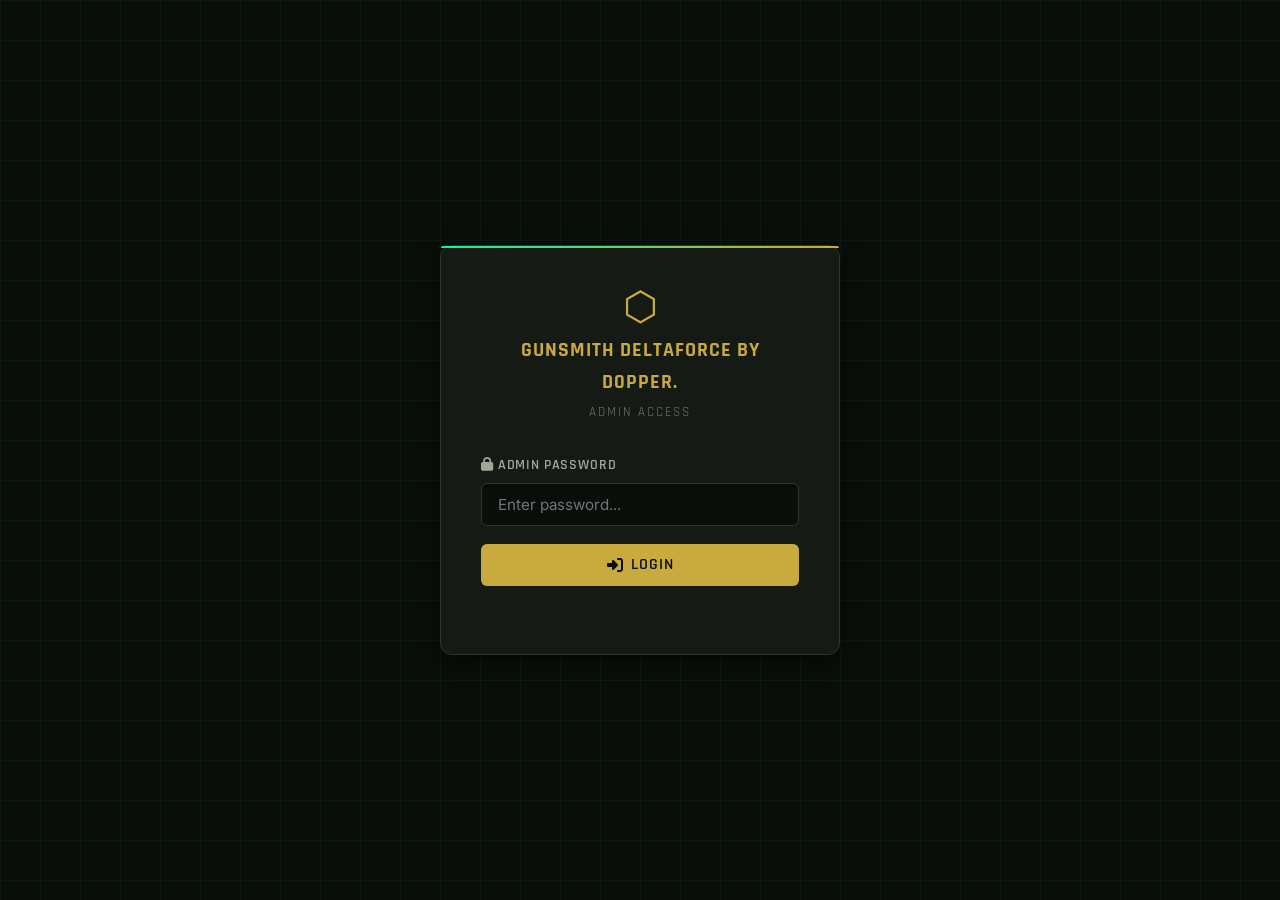
==== commit 65743b90: "Merge pull request #3 from d0pper16/copilot/add-embedded-clips-section Add Gameplay Clips, Testimoni" ====
--- a/admin.html
+++ b/admin.html
@@ -3,7 +3,7 @@
 <head>
   <meta charset="UTF-8" />
   <meta name="viewport" content="width=device-width, initial-scale=1.0" />
-  <title>Admin Panel | D0PPER.</title>
+  <title>Admin Panel | GUNSMITH DELTAFORCE by D0PPER.</title>
   <link rel="preconnect" href="https://fonts.googleapis.com" />
   <link rel="preconnect" href="https://fonts.gstatic.com" crossorigin />
   <link href="https://fonts.googleapis.com/css2?family=Rajdhani:wght@400;500;600;700&family=Inter:wght@300;400;500;600&display=swap" rel="stylesheet" />
@@ -18,7 +18,7 @@
     <div class="login-box">
       <div class="login-logo">
         <span class="brand-icon">⬡</span>
-        <h2>D0PPER.</h2>
+        <h2>GUNSMITH DELTAFORCE by D0PPER.</h2>
         <p>ADMIN ACCESS</p>
       </div>
       <form class="login-form" id="loginForm">
@@ -42,7 +42,7 @@
       <div class="nav-container">
         <a href="index.html" class="nav-brand">
           <span class="brand-icon">⬡</span>
-          <span class="brand-text">D0PPER.</span>
+          <span class="brand-text">GUNSMITH DELTAFORCE by D0PPER.</span>
           <span class="admin-badge">ADMIN</span>
         </a>
         <div class="nav-actions">
@@ -74,29 +74,26 @@
           <li><a href="#" class="admin-nav-link" data-section="achievements">
             <i class="fas fa-trophy"></i> Achievements
           </a></li>
+          <li><a href="#" class="admin-nav-link" data-section="pcspecs">
+            <i class="fas fa-desktop"></i> PC Specs
+          </a></li>
+          <li><a href="#" class="admin-nav-link" data-section="profile">
+            <i class="fas fa-user"></i> Profile
+          </a></li>
+          <li><a href="#" class="admin-nav-link" data-section="social">
+            <i class="fas fa-share-alt"></i> Social Links
+          </a></li>
+          <li><a href="#" class="admin-nav-link" data-section="stats">
+            <i class="fas fa-chart-bar"></i> Player Stats
+          </a></li>
+          <li><a href="#" class="admin-nav-link" data-section="seasonStats">
+            <i class="fas fa-chart-area"></i> Season Stats
+          </a></li>
           <li><a href="#" class="admin-nav-link" data-section="clips">
             <i class="fas fa-film"></i> Clips
           </a></li>
           <li><a href="#" class="admin-nav-link" data-section="testimonials">
-            <i class="fas fa-comment-dots"></i> Testimonials
-          </a></li>
-          <li><a href="#" class="admin-nav-link" data-section="pcspecs">
-            <i class="fas fa-desktop"></i> PC Specs
-          </a></li>
-          <li><a href="#" class="admin-nav-link" data-section="stats">
-            <i class="fas fa-chart-bar"></i> Skill Stats
-          </a></li>
-          <li><a href="#" class="admin-nav-link" data-section="seasons">
-            <i class="fas fa-chart-area"></i> Season Stats
-          </a></li>
-          <li><a href="#" class="admin-nav-link" data-section="profile">
-            <i class="fas fa-user"></i> Profile
-          </a></li>
-          <li><a href="#" class="admin-nav-link" data-section="social">
-            <i class="fas fa-share-alt"></i> Social Links
-          </a></li>
-          <li><a href="#" class="admin-nav-link" data-section="visitor">
-            <i class="fas fa-eye"></i> Visitor Counter
+            <i class="fas fa-quote-left"></i> Testimonials
           </a></li>
         </ul>
       </aside>
@@ -112,63 +109,40 @@
 
           <!-- Add/Edit Form -->
           <div class="admin-card">
-            <h3 id="loadoutFormTitle">Add New Weapon</h3>
+            <h3 id="loadoutFormTitle">Add New Loadout</h3>
             <form id="loadoutForm">
               <input type="hidden" id="loadoutId" />
               <div class="form-row">
                 <div class="form-group">
-                  <label for="loadoutWeaponName">Weapon Name <span class="required">*</span></label>
-                  <input type="text" id="loadoutWeaponName" placeholder="e.g. M4A1, AWM, CI-19" required />
-                </div>
+                  <label for="loadoutTitle">Loadout Title</label>
+                  <input type="text" id="loadoutTitle" placeholder="e.g. M4A1 CQB Build" required />
+                </div>
+              </div>
+              <div class="form-group">
+                <label for="loadoutCode">Weapon Code</label>
+                <textarea id="loadoutCode" rows="3" placeholder="Paste weapon code here..." required></textarea>
+              </div>
+              <div class="form-row">
                 <div class="form-group">
                   <label for="loadoutCategory">Category</label>
-                  <select id="loadoutCategory">
-                    <option value="">-- Select Category --</option>
-                    <option value="Assault Rifle">Assault Rifle</option>
-                    <option value="SMG">SMG</option>
-                    <option value="Sniper">Sniper</option>
-                    <option value="LMG">LMG</option>
-                    <option value="Marksman">Marksman</option>
-                    <option value="Shotgun">Shotgun</option>
-                    <option value="Pistol">Pistol</option>
-                    <option value="Other">Other</option>
-                  </select>
-                </div>
-              </div>
-              <div class="form-group form-group-center">
-                <label>Favorite</label>
-                <label class="toggle-label">
-                  <input type="checkbox" id="loadoutFavorite" />
-                  <span class="toggle-switch"></span>
-                  <span class="toggle-text">Mark as Favorite Weapon ⭐</span>
-                </label>
-              </div>
-
-              <!-- Builds Section -->
-              <div class="builds-section">
-                <div class="builds-section-header">
-                  <label>Builds <span style="color:var(--text-muted);font-weight:normal;">(optional, max 5)</span></label>
-                  <button type="button" class="btn btn-outline btn-sm" id="addBuildBtn">
-                    <i class="fas fa-plus"></i> Add Build
-                  </button>
-                </div>
-                <div id="buildsContainer">
-                  <!-- Build rows added dynamically -->
-                </div>
-              </div>
-              <!-- Build type preset list (shared) -->
-              <datalist id="buildTypeList">
-                <option value="Build Stability">
-                <option value="Build Handling">
-                <option value="Build Close Range">
-                <option value="Build Long Range">
-                <option value="Build All-Rounder">
-                <option value="Build Quickscope">
-              </datalist>
-
-              <div class="form-actions">
-                <button type="submit" class="btn btn-primary">
-                  <i class="fas fa-save"></i> <span id="loadoutSubmitText">Add Weapon</span>
+                  <input type="text" id="loadoutCategory" list="categoryList" placeholder="e.g. Assault, Sniper..." />
+                  <datalist id="categoryList">
+                    <option value="Assault" /><option value="Sniper" /><option value="SMG" />
+                    <option value="LMG" /><option value="Support" /><option value="Shotgun" />
+                  </datalist>
+                </div>
+                <div class="form-group form-group-center">
+                  <label>Featured</label>
+                  <label class="toggle-label">
+                    <input type="checkbox" id="loadoutFeatured" />
+                    <span class="toggle-switch"></span>
+                    <span class="toggle-text">Mark as Featured Loadout</span>
+                  </label>
+                </div>
+              </div>
+              <div class="form-actions">
+                <button type="submit" class="btn btn-primary">
+                  <i class="fas fa-save"></i> <span id="loadoutSubmitText">Add Loadout</span>
                 </button>
                 <button type="button" class="btn btn-outline" id="loadoutCancelBtn" style="display:none">
                   <i class="fas fa-times"></i> Cancel
@@ -179,7 +153,7 @@
 
           <!-- Loadout List -->
           <div class="admin-card">
-            <h3>Existing Weapons</h3>
+            <h3>Existing Loadouts</h3>
             <div id="loadoutList" class="admin-list">
               <!-- Filled by JS -->
             </div>
@@ -318,23 +292,274 @@
           </div>
         </div>
 
+        <!-- PC SPECS SECTION -->
+        <div class="admin-section" id="section-pcspecs">
+          <div class="admin-section-header">
+            <h2><i class="fas fa-desktop"></i> PC Specs Management</h2>
+          </div>
+          <div class="admin-card">
+            <form id="pcSpecsForm">
+              <div class="form-row">
+                <div class="form-group">
+                  <label for="specCpu"><i class="fas fa-microchip"></i> CPU</label>
+                  <input type="text" id="specCpu" placeholder="e.g. Intel Core i7-13700K" />
+                </div>
+                <div class="form-group">
+                  <label for="specGpu"><i class="fas fa-film"></i> GPU</label>
+                  <input type="text" id="specGpu" placeholder="e.g. NVIDIA RTX 4070" />
+                </div>
+              </div>
+              <div class="form-row">
+                <div class="form-group">
+                  <label for="specRam"><i class="fas fa-memory"></i> RAM</label>
+                  <input type="text" id="specRam" placeholder="e.g. 32GB DDR5 6000MHz" />
+                </div>
+                <div class="form-group">
+                  <label for="specMonitor"><i class="fas fa-tv"></i> Monitor</label>
+                  <input type="text" id="specMonitor" placeholder="e.g. 27-inch 1080p 165Hz" />
+                </div>
+              </div>
+              <div class="form-row">
+                <div class="form-group">
+                  <label for="specMouse"><i class="fas fa-mouse"></i> Mouse</label>
+                  <input type="text" id="specMouse" placeholder="e.g. Logitech G Pro X" />
+                </div>
+                <div class="form-group">
+                  <label for="specKeyboard"><i class="fas fa-keyboard"></i> Keyboard</label>
+                  <input type="text" id="specKeyboard" placeholder="e.g. Corsair K95 RGB" />
+                </div>
+              </div>
+              <div class="form-row">
+                <div class="form-group">
+                  <label for="specHeadset"><i class="fas fa-headphones"></i> Headset</label>
+                  <input type="text" id="specHeadset" placeholder="e.g. HyperX Cloud II" />
+                </div>
+              </div>
+              <div class="form-actions">
+                <button type="submit" class="btn btn-primary">
+                  <i class="fas fa-save"></i> Save PC Specs
+                </button>
+              </div>
+            </form>
+          </div>
+        </div>
+
+        <!-- PROFILE SECTION -->
+        <div class="admin-section" id="section-profile">
+          <div class="admin-section-header">
+            <h2><i class="fas fa-user"></i> Profile Management</h2>
+          </div>
+          <div class="admin-card">
+            <form id="profileForm">
+              <div class="form-row">
+                <div class="form-group">
+                  <label for="profileNickname">Nickname / In-Game Name</label>
+                  <input type="text" id="profileNickname" placeholder="e.g. d0pper" />
+                </div>
+                <div class="form-group">
+                  <label for="profilePlayerId">Player ID</label>
+                  <input type="text" id="profilePlayerId" placeholder="e.g. DF-123456" />
+                </div>
+              </div>
+              <div class="form-row">
+                <div class="form-group">
+                  <label for="profileRank">Rank</label>
+                  <input type="text" id="profileRank" placeholder="e.g. Elite IV" />
+                </div>
+                <div class="form-group">
+                  <label for="profileRegion">Region / Server</label>
+                  <input type="text" id="profileRegion" placeholder="e.g. SEA" />
+                </div>
+              </div>
+              <div class="form-group">
+                <label for="profilePlaystyle">Playstyle</label>
+                <input type="text" id="profilePlaystyle" placeholder="e.g. Aggressive Assault" />
+              </div>
+              <div class="form-group">
+                <label for="profileBio">Bio</label>
+                <textarea id="profileBio" rows="3" placeholder="Short description about your playstyle and goals..."></textarea>
+              </div>
+              <div class="form-actions">
+                <button type="submit" class="btn btn-primary">
+                  <i class="fas fa-save"></i> Save Profile
+                </button>
+              </div>
+            </form>
+          </div>
+        </div>
+
+        <!-- SOCIAL LINKS SECTION -->
+        <div class="admin-section" id="section-social">
+          <div class="admin-section-header">
+            <h2><i class="fas fa-share-alt"></i> Social Links</h2>
+          </div>
+          <div class="admin-card">
+            <form id="socialForm">
+              <div class="form-group">
+                <label for="socialYoutube"><i class="fab fa-youtube" style="color:#ff0000"></i> YouTube URL</label>
+                <input type="url" id="socialYoutube" placeholder="https://youtube.com/@channel" />
+              </div>
+              <div class="form-group">
+                <label for="socialTiktok"><i class="fab fa-tiktok"></i> TikTok URL</label>
+                <input type="url" id="socialTiktok" placeholder="https://tiktok.com/@channel" />
+              </div>
+              <div class="form-group">
+                <label for="socialSociabuzz"><i class="fas fa-link"></i> Sociabuzz URL</label>
+                <input type="url" id="socialSociabuzz" placeholder="https://sociabuzz.com/username" />
+              </div>
+              <div class="form-group">
+                <label for="socialWhatsapp"><i class="fab fa-whatsapp" style="color:#25d366"></i> WhatsApp URL</label>
+                <input type="url" id="socialWhatsapp" placeholder="https://wa.me/628xxxxxxxxxx" />
+              </div>
+              <div class="form-group">
+                <label for="socialEmail"><i class="fas fa-envelope"></i> Email</label>
+                <input type="text" id="socialEmail" placeholder="mailto:email@example.com" />
+              </div>
+              <div class="form-actions">
+                <button type="submit" class="btn btn-primary">
+                  <i class="fas fa-save"></i> Save Social Links
+                </button>
+              </div>
+            </form>
+          </div>
+        </div>
+
+        <!-- PLAYER STATS SECTION -->
+        <div class="admin-section" id="section-stats">
+          <div class="admin-section-header">
+            <h2><i class="fas fa-chart-bar"></i> Player Stats</h2>
+          </div>
+          <div class="admin-card">
+            <p style="font-size:.875rem;color:var(--text-muted);margin-bottom:1.25rem;">Edit stat values (0–100). Each stat gets an animated bar on the public site.</p>
+            <form id="statsForm">
+              <div id="statsFormFields"><!-- Filled by JS --></div>
+              <div class="form-actions">
+                <button type="submit" class="btn btn-primary"><i class="fas fa-save"></i> Save Stats</button>
+                <button type="button" class="btn btn-outline" id="addStatBtn"><i class="fas fa-plus"></i> Add Stat</button>
+              </div>
+            </form>
+          </div>
+        </div>
+
+        <!-- SEASON STATS SECTION -->
+        <div class="admin-section" id="section-seasonStats">
+          <div class="admin-section-header">
+            <h2><i class="fas fa-chart-area"></i> Season Stats Management</h2>
+          </div>
+
+          <!-- Add/Edit Form -->
+          <div class="admin-card">
+            <h3 id="seasonFormTitle">Add New Season</h3>
+            <form id="seasonForm">
+              <input type="hidden" id="seasonId" />
+              <div class="form-row">
+                <div class="form-group">
+                  <label for="seasonName">Season Name / Number</label>
+                  <input type="text" id="seasonName" placeholder="e.g. Season 1, Pre-Season" required />
+                </div>
+              </div>
+              <div class="form-row">
+                <div class="form-group">
+                  <label>A/D Stats</label>
+                  <div class="form-row">
+                    <div class="form-group">
+                      <label for="adKpm" class="label-sm">KPM</label>
+                      <input type="number" id="adKpm" step="0.01" min="0" placeholder="2.45" />
+                    </div>
+                    <div class="form-group">
+                      <label for="adSpm" class="label-sm">SPM</label>
+                      <input type="number" id="adSpm" step="0.1" min="0" placeholder="185.3" />
+                    </div>
+                  </div>
+                </div>
+                <div class="form-group">
+                  <label>Victory Unite Stats</label>
+                  <div class="form-row">
+                    <div class="form-group">
+                      <label for="vuKpm" class="label-sm">KPM</label>
+                      <input type="number" id="vuKpm" step="0.01" min="0" placeholder="3.12" />
+                    </div>
+                    <div class="form-group">
+                      <label for="vuSpm" class="label-sm">SPM</label>
+                      <input type="number" id="vuSpm" step="0.1" min="0" placeholder="220.5" />
+                    </div>
+                  </div>
+                </div>
+              </div>
+              <div class="form-group">
+                <label>Radar Chart (0–100)</label>
+                <div class="form-row">
+                  <div class="form-group">
+                    <label for="radarShooting" class="label-sm">Shooting</label>
+                    <input type="number" id="radarShooting" min="0" max="100" value="50" class="radar-input" />
+                  </div>
+                  <div class="form-group">
+                    <label for="radarSurvival" class="label-sm">Survival</label>
+                    <input type="number" id="radarSurvival" min="0" max="100" value="50" class="radar-input" />
+                  </div>
+                  <div class="form-group">
+                    <label for="radarCoop" class="label-sm">Co-op</label>
+                    <input type="number" id="radarCoop" min="0" max="100" value="50" class="radar-input" />
+                  </div>
+                  <div class="form-group">
+                    <label for="radarObjective" class="label-sm">Objective</label>
+                    <input type="number" id="radarObjective" min="0" max="100" value="50" class="radar-input" />
+                  </div>
+                  <div class="form-group">
+                    <label for="radarVehicle" class="label-sm">Vehicle</label>
+                    <input type="number" id="radarVehicle" min="0" max="100" value="50" class="radar-input" />
+                  </div>
+                </div>
+                <!-- Live radar preview -->
+                <div class="radar-preview-wrapper">
+                  <canvas id="adminRadarPreview" width="220" height="220"></canvas>
+                </div>
+              </div>
+              <div class="form-actions">
+                <button type="submit" class="btn btn-primary">
+                  <i class="fas fa-save"></i> <span id="seasonSubmitText">Add Season</span>
+                </button>
+                <button type="button" class="btn btn-outline" id="seasonCancelBtn" style="display:none">
+                  <i class="fas fa-times"></i> Cancel
+                </button>
+              </div>
+            </form>
+          </div>
+
+          <!-- Season List -->
+          <div class="admin-card">
+            <h3>Existing Seasons</h3>
+            <div id="seasonList" class="admin-list">
+              <!-- Filled by JS -->
+            </div>
+          </div>
+        </div>
+
         <!-- CLIPS SECTION -->
         <div class="admin-section" id="section-clips">
           <div class="admin-section-header">
-            <h2><i class="fas fa-film"></i> Gameplay Clips</h2>
-          </div>
-
+            <h2><i class="fas fa-film"></i> Clips Management</h2>
+          </div>
+
+          <!-- Add/Edit Form -->
           <div class="admin-card">
             <h3 id="clipFormTitle">Add New Clip</h3>
             <form id="clipForm">
               <input type="hidden" id="clipId" />
               <div class="form-group">
                 <label for="clipTitle">Clip Title</label>
-                <input type="text" id="clipTitle" placeholder="e.g. Epic Squad Wipe" required />
-              </div>
-              <div class="form-group">
-                <label for="clipUrl">YouTube / TikTok URL</label>
-                <input type="url" id="clipUrl" placeholder="https://youtube.com/watch?v=... or https://tiktok.com/..." required />
+                <input type="text" id="clipTitle" placeholder="e.g. Insane AWM Quickscope" required />
+              </div>
+              <div class="form-group">
+                <label for="clipEmbedUrl">Embed URL</label>
+                <input type="url" id="clipEmbedUrl" placeholder="https://www.youtube.com/embed/VIDEO_ID" required />
+              </div>
+              <div class="form-group">
+                <label for="clipPlatform">Platform</label>
+                <select id="clipPlatform">
+                  <option value="youtube">YouTube</option>
+                  <option value="tiktok">TikTok</option>
+                </select>
               </div>
               <div class="form-actions">
                 <button type="submit" class="btn btn-primary">
@@ -347,37 +572,43 @@
             </form>
           </div>
 
+          <!-- Clip List -->
           <div class="admin-card">
             <h3>Existing Clips</h3>
-            <div id="clipList" class="admin-list"><!-- Filled by JS --></div>
+            <div id="clipList" class="admin-list">
+              <!-- Filled by JS -->
+            </div>
           </div>
         </div>
 
         <!-- TESTIMONIALS SECTION -->
         <div class="admin-section" id="section-testimonials">
           <div class="admin-section-header">
-            <h2><i class="fas fa-comment-dots"></i> Testimonials</h2>
-          </div>
-
+            <h2><i class="fas fa-quote-left"></i> Testimonials Management</h2>
+          </div>
+
+          <!-- Add/Edit Form -->
           <div class="admin-card">
             <h3 id="testimonialFormTitle">Add New Testimonial</h3>
             <form id="testimonialForm">
               <input type="hidden" id="testimonialId" />
               <div class="form-group">
-                <label for="testimonialName">Sender Name <span class="required">*</span></label>
-                <input type="text" id="testimonialName" placeholder="Full name of sender" required />
-              </div>
-              <div class="form-group">
-                <label for="testimonialMessage">Message <span class="required">*</span></label>
-                <textarea id="testimonialMessage" rows="3" placeholder="Write the testimonial message..." required></textarea>
-              </div>
-              <div class="form-group form-group-center">
-                <label>Censor Name on Public Site</label>
-                <label class="toggle-label">
-                  <input type="checkbox" id="testimonialCensor" />
-                  <span class="toggle-switch"></span>
-                  <span class="toggle-text">Censor sender name (e.g. J**n D*e)</span>
-                </label>
+                <label for="testimonialSenderName">Sender Name</label>
+                <input type="text" id="testimonialSenderName" placeholder="e.g. John" required />
+              </div>
+              <div class="form-group">
+                <label for="testimonialMessage">Message</label>
+                <textarea id="testimonialMessage" rows="3" placeholder="Write testimonial text here..." required></textarea>
+              </div>
+              <div class="form-row">
+                <div class="form-group form-group-center">
+                  <label>Censor Name on Public Site</label>
+                  <label class="toggle-label">
+                    <input type="checkbox" id="testimonialCensored" />
+                    <span class="toggle-switch"></span>
+                    <span class="toggle-text">Partially hide name (e.g. J**n)</span>
+                  </label>
+                </div>
               </div>
               <div class="form-actions">
                 <button type="submit" class="btn btn-primary">
@@ -390,422 +621,12 @@
             </form>
           </div>
 
+          <!-- Testimonial List -->
           <div class="admin-card">
             <h3>Existing Testimonials</h3>
-            <div id="testimonialList" class="admin-list"><!-- Filled by JS --></div>
-          </div>
-        </div>
-
-        <!-- PC SPECS SECTION -->
-        <div class="admin-section" id="section-pcspecs">
-          <div class="admin-section-header">
-            <h2><i class="fas fa-desktop"></i> PC Specs Management</h2>
-          </div>
-          <div class="admin-card">
-            <form id="pcSpecsForm">
-              <div class="form-row">
-                <div class="form-group">
-                  <label for="specCpu"><i class="fas fa-microchip"></i> CPU</label>
-                  <input type="text" id="specCpu" placeholder="e.g. Intel Core i7-13700K" />
-                </div>
-                <div class="form-group">
-                  <label for="specGpu"><i class="fas fa-film"></i> GPU</label>
-                  <input type="text" id="specGpu" placeholder="e.g. NVIDIA RTX 4070" />
-                </div>
-              </div>
-              <div class="form-row">
-                <div class="form-group">
-                  <label for="specRam"><i class="fas fa-memory"></i> RAM</label>
-                  <input type="text" id="specRam" placeholder="e.g. 32GB DDR5 6000MHz" />
-                </div>
-                <div class="form-group">
-                  <label for="specMonitor"><i class="fas fa-tv"></i> Monitor</label>
-                  <input type="text" id="specMonitor" placeholder="e.g. 27-inch 1080p 165Hz" />
-                </div>
-              </div>
-              <div class="form-row">
-                <div class="form-group">
-                  <label for="specMouse"><i class="fas fa-mouse"></i> Mouse</label>
-                  <input type="text" id="specMouse" placeholder="e.g. Logitech G Pro X" />
-                </div>
-                <div class="form-group">
-                  <label for="specKeyboard"><i class="fas fa-keyboard"></i> Keyboard</label>
-                  <input type="text" id="specKeyboard" placeholder="e.g. Corsair K95 RGB" />
-                </div>
-              </div>
-              <div class="form-row">
-                <div class="form-group">
-                  <label for="specHeadset"><i class="fas fa-headphones"></i> Headset</label>
-                  <input type="text" id="specHeadset" placeholder="e.g. HyperX Cloud II" />
-                </div>
-              </div>
-              <div class="form-actions">
-                <button type="submit" class="btn btn-primary">
-                  <i class="fas fa-save"></i> Save PC Specs
-                </button>
-              </div>
-            </form>
-          </div>
-        </div>
-
-        <!-- SKILL STATS SECTION -->
-        <div class="admin-section" id="section-stats">
-          <div class="admin-section-header">
-            <h2><i class="fas fa-chart-bar"></i> Skill Stats</h2>
-          </div>
-          <div class="admin-card">
-            <p style="font-size:.875rem;color:var(--text-muted);margin-bottom:1.25rem;">Edit stat values (0–100). Each stat gets an animated bar on the public site.</p>
-            <form id="statsForm">
-              <div id="statsFormFields"><!-- Filled by JS --></div>
-              <div class="form-actions">
-                <button type="submit" class="btn btn-primary"><i class="fas fa-save"></i> Save Stats</button>
-                <button type="button" class="btn btn-outline" id="addStatBtn"><i class="fas fa-plus"></i> Add Stat</button>
-              </div>
-            </form>
-          </div>
-        </div>
-
-        <!-- SEASON STATS SECTION -->
-        <div class="admin-section" id="section-seasons">
-          <div class="admin-section-header">
-            <h2><i class="fas fa-chart-area"></i> Season Stats</h2>
-          </div>
-
-          <div class="admin-card">
-            <h3 id="seasonFormTitle">Add New Season</h3>
-            <form id="seasonForm">
-              <input type="hidden" id="seasonId" />
-              <div class="form-group">
-                <label for="seasonName">Season Name <span class="required">*</span></label>
-                <input type="text" id="seasonName" placeholder="e.g. Season 1, Season Alpha..." required />
-              </div>
-
-              <div class="season-stats-form-grid">
-                <div class="season-mode-block">
-                  <div class="season-mode-label"><i class="fas fa-shield-alt"></i> A/D (Attack &amp; Defense)</div>
-                  <div class="form-row">
-                    <div class="form-group">
-                      <label for="adKpm" class="label-sm">KPM (Kill/Min)</label>
-                      <input type="number" id="adKpm" step="0.01" min="0" placeholder="e.g. 2.50" />
-                    </div>
-                    <div class="form-group">
-                      <label for="adSpm" class="label-sm">SPM (Score/Min)</label>
-                      <input type="number" id="adSpm" step="0.1" min="0" placeholder="e.g. 350" />
-                    </div>
-                  </div>
-                </div>
-                <div class="season-mode-block">
-                  <div class="season-mode-label"><i class="fas fa-flag"></i> Victory Unite</div>
-                  <div class="form-row">
-                    <div class="form-group">
-                      <label for="vuKpm" class="label-sm">KPM (Kill/Min)</label>
-                      <input type="number" id="vuKpm" step="0.01" min="0" placeholder="e.g. 1.80" />
-                    </div>
-                    <div class="form-group">
-                      <label for="vuSpm" class="label-sm">SPM (Score/Min)</label>
-                      <input type="number" id="vuSpm" step="0.1" min="0" placeholder="e.g. 280" />
-                    </div>
-                  </div>
-                </div>
-              </div>
-
-              <div class="season-radar-block">
-                <div class="season-mode-label"><i class="fas fa-spider"></i> Radar Chart (0–100)</div>
-                <div class="form-row">
-                  <div class="form-group">
-                    <label for="radarShooting" class="label-sm">Shooting</label>
-                    <input type="number" id="radarShooting" min="0" max="100" placeholder="0-100" />
-                  </div>
-                  <div class="form-group">
-                    <label for="radarSurvival" class="label-sm">Survival</label>
-                    <input type="number" id="radarSurvival" min="0" max="100" placeholder="0-100" />
-                  </div>
-                  <div class="form-group">
-                    <label for="radarCoop" class="label-sm">Co-op</label>
-                    <input type="number" id="radarCoop" min="0" max="100" placeholder="0-100" />
-                  </div>
-                  <div class="form-group">
-                    <label for="radarObjective" class="label-sm">Objective</label>
-                    <input type="number" id="radarObjective" min="0" max="100" placeholder="0-100" />
-                  </div>
-                  <div class="form-group">
-                    <label for="radarVehicle" class="label-sm">Vehicle</label>
-                    <input type="number" id="radarVehicle" min="0" max="100" placeholder="0-100" />
-                  </div>
-                </div>
-              </div>
-
-              <div class="form-actions">
-                <button type="submit" class="btn btn-primary">
-                  <i class="fas fa-save"></i> <span id="seasonSubmitText">Add Season</span>
-                </button>
-                <button type="button" class="btn btn-outline" id="seasonCancelBtn" style="display:none">
-                  <i class="fas fa-times"></i> Cancel
-                </button>
-              </div>
-            </form>
-          </div>
-
-          <div class="admin-card">
-            <h3>Existing Seasons</h3>
-            <div id="seasonList" class="admin-list"><!-- Filled by JS --></div>
-          </div>
-        </div>
-
-        <!-- PROFILE SECTION -->
-        <div class="admin-section" id="section-profile">
-          <div class="admin-section-header">
-            <h2><i class="fas fa-user"></i> Profile Management</h2>
-          </div>
-          <div class="admin-card">
-            <form id="profileForm">
-              <div class="form-row">
-                <div class="form-group">
-                  <label for="profileCurrentIGN">Current IGN (In-Game Name)</label>
-                  <input type="text" id="profileCurrentIGN" placeholder="e.g. d0pper" />
-                </div>
-                <div class="form-group">
-                  <label for="profileCurrentTeam">Current Team</label>
-                  <input type="text" id="profileCurrentTeam" placeholder="e.g. Team Alpha" />
-                </div>
-              </div>
-              <div class="form-row">
-                <div class="form-group">
-                  <label for="profileBirthplace">Birthplace</label>
-                  <input type="text" id="profileBirthplace" placeholder="e.g. Jakarta, Bandung" />
-                </div>
-                <div class="form-group">
-                  <label>Birthday (Day &amp; Month only)</label>
-                  <div class="form-row">
-                    <div class="form-group" style="max-width:100px;">
-                      <label for="profileBirthdayDay" class="label-sm">Day</label>
-                      <input type="number" id="profileBirthdayDay" min="1" max="31" placeholder="e.g. 15" />
-                    </div>
-                    <div class="form-group">
-                      <label for="profileBirthdayMonth" class="label-sm">Month</label>
-                      <select id="profileBirthdayMonth">
-                        <option value="">-- Month --</option>
-                        <option value="Januari">Januari</option>
-                        <option value="Februari">Februari</option>
-                        <option value="Maret">Maret</option>
-                        <option value="April">April</option>
-                        <option value="Mei">Mei</option>
-                        <option value="Juni">Juni</option>
-                        <option value="Juli">Juli</option>
-                        <option value="Agustus">Agustus</option>
-                        <option value="September">September</option>
-                        <option value="Oktober">Oktober</option>
-                        <option value="November">November</option>
-                        <option value="Desember">Desember</option>
-                      </select>
-                    </div>
-                  </div>
-                </div>
-              </div>
-
-              <div class="form-group">
-                <label>Display Photo</label>
-                <input type="file" id="profilePhoto" accept="image/*" class="file-input" />
-                <div class="photo-preview-row" id="profilePhotoPreview"></div>
-                <button type="button" class="btn btn-outline btn-sm" id="profilePhotoRemoveBtn" style="display:none;margin-top:.5rem;">
-                  <i class="fas fa-trash"></i> Remove Photo
-                </button>
-              </div>
-
-              <div class="form-row">
-                <div class="form-group">
-                  <label for="profileRank">Rank</label>
-                  <input type="text" id="profileRank" placeholder="e.g. Diamond" />
-                </div>
-                <div class="form-group">
-                  <label for="profileRegion">Region / Server</label>
-                  <input type="text" id="profileRegion" placeholder="e.g. Asia, SEA" />
-                </div>
-              </div>
-              <div class="form-row">
-                <div class="form-group">
-                  <label for="profilePlayerId">Player ID</label>
-                  <input type="text" id="profilePlayerId" placeholder="e.g. DF-123456" />
-                </div>
-                <div class="form-group">
-                  <label for="profilePlaystyle">Playstyle</label>
-                  <input type="text" id="profilePlaystyle" placeholder="e.g. Aggressive Assault" />
-                </div>
-              </div>
-              <div class="form-group">
-                <label for="profileBio">Bio</label>
-                <textarea id="profileBio" rows="3" placeholder="Short description about your playstyle and goals..."></textarea>
-              </div>
-              <div class="form-actions">
-                <button type="submit" class="btn btn-primary">
-                  <i class="fas fa-save"></i> Save Profile
-                </button>
-              </div>
-            </form>
-          </div>
-
-          <!-- TEAM HISTORY SUB-SECTION -->
-          <div class="admin-card" id="teamHistorySection">
-            <h3><i class="fas fa-history"></i> Team History</h3>
-            <div class="admin-card" style="background:var(--bg-secondary);margin-bottom:1rem;">
-              <h4 id="teamHistoryFormTitle" style="margin-bottom:1rem;font-size:1rem;">Add Team History Entry</h4>
-              <form id="teamHistoryForm">
-                <input type="hidden" id="teamHistoryId" />
-                <div class="form-row">
-                  <div class="form-group">
-                    <label for="thTeamName">Team Name <span class="required">*</span></label>
-                    <input type="text" id="thTeamName" placeholder="e.g. Team Alpha, RNG Esports" required />
-                  </div>
-                  <div class="form-group">
-                    <label for="thIgn">IGN During This Period <span class="required">*</span></label>
-                    <input type="text" id="thIgn" placeholder="e.g. d0pper, noob_d0pper" required />
-                  </div>
-                </div>
-                <div class="form-row">
-                  <div class="form-group">
-                    <label class="label-sm">Start</label>
-                    <div class="form-row">
-                      <div class="form-group">
-                        <select id="thStartMonth">
-                          <option value="">Month</option>
-                          <option value="Januari">Januari</option>
-                          <option value="Februari">Februari</option>
-                          <option value="Maret">Maret</option>
-                          <option value="April">April</option>
-                          <option value="Mei">Mei</option>
-                          <option value="Juni">Juni</option>
-                          <option value="Juli">Juli</option>
-                          <option value="Agustus">Agustus</option>
-                          <option value="September">September</option>
-                          <option value="Oktober">Oktober</option>
-                          <option value="November">November</option>
-                          <option value="Desember">Desember</option>
-                        </select>
-                      </div>
-                      <div class="form-group" style="max-width:100px;">
-                        <input type="number" id="thStartYear" placeholder="Year" min="2000" max="2099" />
-                      </div>
-                    </div>
-                  </div>
-                  <div class="form-group">
-                    <label class="label-sm">End</label>
-                    <div class="form-row">
-                      <div class="form-group">
-                        <select id="thEndMonth">
-                          <option value="">Month</option>
-                          <option value="Januari">Januari</option>
-                          <option value="Februari">Februari</option>
-                          <option value="Maret">Maret</option>
-                          <option value="April">April</option>
-                          <option value="Mei">Mei</option>
-                          <option value="Juni">Juni</option>
-                          <option value="Juli">Juli</option>
-                          <option value="Agustus">Agustus</option>
-                          <option value="September">September</option>
-                          <option value="Oktober">Oktober</option>
-                          <option value="November">November</option>
-                          <option value="Desember">Desember</option>
-                        </select>
-                      </div>
-                      <div class="form-group" style="max-width:100px;">
-                        <input type="number" id="thEndYear" placeholder="Year" min="2000" max="2099" />
-                      </div>
-                    </div>
-                    <label class="toggle-label" style="margin-top:.5rem;">
-                      <input type="checkbox" id="thIsCurrent" />
-                      <span class="toggle-switch"></span>
-                      <span class="toggle-text">Still Active (Sekarang)</span>
-                    </label>
-                  </div>
-                </div>
-                <div class="form-actions">
-                  <button type="submit" class="btn btn-primary btn-sm">
-                    <i class="fas fa-plus"></i> <span id="thSubmitText">Add Entry</span>
-                  </button>
-                  <button type="button" class="btn btn-outline btn-sm" id="thCancelBtn" style="display:none">
-                    <i class="fas fa-times"></i> Cancel
-                  </button>
-                </div>
-              </form>
+            <div id="testimonialList" class="admin-list">
+              <!-- Filled by JS -->
             </div>
-            <div id="teamHistoryList" class="admin-list"><!-- Filled by JS --></div>
-          </div>
-        </div>
-
-        <!-- SOCIAL LINKS SECTION -->
-        <div class="admin-section" id="section-social">
-          <div class="admin-section-header">
-            <h2><i class="fas fa-share-alt"></i> Social Links</h2>
-          </div>
-          <div class="admin-card">
-            <form id="socialForm">
-              <div class="form-group">
-                <label for="socialYoutube"><i class="fab fa-youtube" style="color:#ff0000"></i> YouTube URL</label>
-                <input type="url" id="socialYoutube" placeholder="https://youtube.com/@channel" />
-              </div>
-              <div class="form-group">
-                <label for="socialTiktok"><i class="fab fa-tiktok"></i> TikTok URL</label>
-                <input type="url" id="socialTiktok" placeholder="https://tiktok.com/@channel" />
-              </div>
-              <div class="form-group">
-                <label for="socialSociabuzz"><i class="fas fa-link"></i> Sociabuzz URL</label>
-                <input type="url" id="socialSociabuzz" placeholder="https://sociabuzz.com/username" />
-              </div>
-              <div class="form-group">
-                <label for="socialWhatsapp"><i class="fab fa-whatsapp" style="color:#25d366"></i> WhatsApp URL</label>
-                <input type="url" id="socialWhatsapp" placeholder="https://wa.me/628xxxxxxxxxx" />
-              </div>
-              <div class="form-group">
-                <label for="socialEmail"><i class="fas fa-envelope"></i> Email</label>
-                <input type="text" id="socialEmail" placeholder="mailto:email@example.com" />
-              </div>
-              <div class="form-actions">
-                <button type="submit" class="btn btn-primary">
-                  <i class="fas fa-save"></i> Save Social Links
-                </button>
-              </div>
-            </form>
-          </div>
-        </div>
-
-        <!-- VISITOR COUNTER SECTION -->
-        <div class="admin-section" id="section-visitor">
-          <div class="admin-section-header">
-            <h2><i class="fas fa-eye"></i> Visitor Counter</h2>
-          </div>
-          <div class="admin-card">
-            <p style="font-size:.875rem;color:var(--text-muted);margin-bottom:1.25rem;">
-              Set a base visitor count. Real visits are added on top of this number.
-              <br><strong>Displayed Count = Base Count + Real Visits</strong>
-            </p>
-            <form id="visitorForm">
-              <div class="form-row">
-                <div class="form-group">
-                  <label for="visitorBaseCount">Base Count</label>
-                  <input type="number" id="visitorBaseCount" min="0" placeholder="e.g. 1000" />
-                </div>
-                <div class="form-group">
-                  <label>Real Visits</label>
-                  <div style="padding:.75rem 0;font-size:1.1rem;font-weight:600;color:var(--accent);">
-                    <span id="visitorRealCount">0</span> real visits
-                  </div>
-                </div>
-                <div class="form-group">
-                  <label>Total Displayed</label>
-                  <div style="padding:.75rem 0;font-size:1.25rem;font-weight:700;color:var(--accent);">
-                    <i class="fas fa-eye"></i> <span id="visitorTotalDisplay">0</span>
-                  </div>
-                </div>
-              </div>
-              <div class="form-actions">
-                <button type="submit" class="btn btn-primary">
-                  <i class="fas fa-save"></i> Save Base Count
-                </button>
-                <button type="button" class="btn btn-outline btn-danger-outline" id="resetVisitorBtn">
-                  <i class="fas fa-redo"></i> Reset Real Visits
-                </button>
-              </div>
-            </form>
           </div>
         </div>
 
--- a/style.css
+++ b/style.css
@@ -1291,313 +1291,75 @@
   .hero-title { font-size: 1.6rem; }
 }
 
-/* ── LOADOUT SEARCH BAR ──────────────────────────────────── */
-.loadout-search-wrap {
-  display: flex;
-  justify-content: center;
-  margin-bottom: 1.25rem;
-}
-
-.loadout-search-box {
-  position: relative;
-  width: 100%;
-  max-width: 480px;
-  display: flex;
-  align-items: center;
-}
-
-.search-icon {
-  position: absolute;
-  left: 1rem;
-  color: var(--text-muted);
-  font-size: 0.9rem;
-  pointer-events: none;
-}
-
-.loadout-search-input {
-  width: 100%;
-  padding: 0.7rem 2.8rem 0.7rem 2.6rem;
-  background: var(--bg-card);
-  border: 1px solid var(--border-color);
-  border-radius: 8px;
-  color: var(--text-primary);
-  font-family: 'Inter', sans-serif;
-  font-size: 0.9rem;
-  transition: border-color 0.2s, box-shadow 0.2s;
-  outline: none;
-}
-
-.loadout-search-input:focus {
-  border-color: var(--accent2);
-  box-shadow: 0 0 0 3px rgba(15, 247, 150, 0.12);
-}
-
-.loadout-search-input::placeholder { color: var(--text-muted); }
-
-.search-clear-btn {
-  position: absolute;
-  right: 0.6rem;
-  background: none;
-  border: none;
-  color: var(--text-muted);
-  font-size: 0.85rem;
-  cursor: pointer;
-  padding: 0.3rem;
-  display: flex;
-  align-items: center;
-  justify-content: center;
-  border-radius: 4px;
-  transition: color 0.2s;
-}
-
-.search-clear-btn:hover { color: var(--accent); }
-
-.loadout-no-results {
-  width: 100%;
-}
-
-/* ── BUILD LIST (in loadout card) ────────────────────────── */
-.builds-list {
-  display: flex;
-  flex-direction: column;
-  gap: 0.75rem;
-  margin-top: 0.5rem;
-}
-
-.build-item {
-  background: var(--bg-primary);
-  border: 1px solid var(--border-color);
-  border-radius: 8px;
-  padding: 0.75rem 1rem;
-}
-
-.build-type-label {
-  font-size: 0.7rem;
-  color: var(--text-muted);
-  text-transform: uppercase;
-  letter-spacing: 0.1em;
-  margin-bottom: 0.35rem;
-}
-
-.build-code {
-  font-family: 'Courier New', monospace;
-  font-size: 0.8rem;
-  color: var(--accent);
-  background: var(--bg-secondary);
-  border: 1px solid var(--border-color);
-  border-radius: 4px;
-  padding: 0.45rem 0.65rem;
-  word-break: break-all;
-  margin-bottom: 0.5rem;
-}
-
-.build-empty {
-  font-size: 0.82rem;
-  color: var(--text-muted);
-  padding: 0.5rem 0;
-  display: flex;
-  align-items: center;
-  gap: 0.4rem;
-}
-
-/* ── PROFILE — PHOTO / SHADOW PLACEHOLDER ────────────────── */
-.profile-photo-wrap {
-  margin: 0 auto 1.5rem;
-  width: 120px;
-  height: 120px;
-}
-
-.profile-photo {
-  width: 120px;
-  height: 120px;
-  border-radius: 50%;
-  object-fit: cover;
-  border: 3px solid var(--accent2);
-  box-shadow: 0 0 20px rgba(15, 247, 150, 0.35);
-}
-
-.profile-shadow-placeholder {
-  width: 120px;
-  height: 120px;
-  border-radius: 50%;
-  background: radial-gradient(ellipse at 50% 60%, #1a2e1a 0%, #0a0e0a 100%);
-  border: 3px solid var(--accent2);
-  box-shadow: 0 0 20px rgba(15, 247, 150, 0.25);
-  display: flex;
-  align-items: center;
-  justify-content: center;
-  font-size: 2.8rem;
-  color: rgba(15, 247, 150, 0.35);
-}
-
-[data-theme="light"] .profile-shadow-placeholder {
-  background: radial-gradient(ellipse at 50% 60%, #c0d4b8 0%, #a8c0a0 100%);
-  color: rgba(10, 168, 90, 0.45);
-}
-
-.profile-team {
-  font-family: 'Rajdhani', sans-serif;
-  font-size: 1rem;
-  font-weight: 600;
-  color: var(--accent2-light);
-  margin-bottom: 0.5rem;
-  display: flex;
-  align-items: center;
-  justify-content: center;
-  gap: 0.4rem;
-}
-
-.profile-fields {
-  display: flex;
-  gap: 0.5rem 1.5rem;
-  flex-wrap: wrap;
-  justify-content: center;
-  margin: 0.75rem 0 1rem;
-}
-
-.profile-field {
-  display: flex;
-  align-items: center;
-  gap: 0.4rem;
-  font-size: 0.82rem;
-  color: var(--text-secondary);
-}
-
-.profile-field i { color: var(--accent2-light); }
-
-/* ── TEAM HISTORY ────────────────────────────────────────── */
-.team-history-wrap {
-  margin-top: 2rem;
-  text-align: left;
-  border-top: 1px solid var(--border-color);
-  padding-top: 1.5rem;
-}
-
-.team-history-title {
-  font-family: 'Rajdhani', sans-serif;
-  font-size: 1.1rem;
-  font-weight: 700;
-  color: var(--text-primary);
-  letter-spacing: 0.05em;
-  text-transform: uppercase;
-  margin-bottom: 1rem;
-  display: flex;
-  align-items: center;
-  gap: 0.5rem;
-}
-
-.team-history-list {
-  display: flex;
-  flex-direction: column;
-  gap: 0.75rem;
-}
-
-.team-history-item {
-  background: var(--bg-secondary);
-  border: 1px solid var(--border-color);
-  border-left: 3px solid var(--border-color);
-  border-radius: 0 8px 8px 0;
-  padding: 0.85rem 1rem;
-  transition: border-color 0.2s;
-}
-
-.team-history-item.current {
-  border-left-color: var(--accent2);
-  background: rgba(15, 247, 150, 0.04);
-}
-
-.th-team-name {
-  font-family: 'Rajdhani', sans-serif;
-  font-size: 1rem;
-  font-weight: 700;
-  color: var(--text-primary);
-  text-transform: uppercase;
-  letter-spacing: 0.03em;
-  margin-bottom: 0.25rem;
-  display: flex;
-  align-items: center;
-  gap: 0.5rem;
-  flex-wrap: wrap;
-}
-
-.th-period {
-  font-size: 0.78rem;
-  color: var(--text-muted);
-  margin-bottom: 0.2rem;
-}
-
-.th-ign {
-  font-size: 0.8rem;
-  color: var(--accent2-light);
-  display: flex;
-  align-items: center;
-  gap: 0.4rem;
-}
-
-.active-badge {
-  display: inline-block;
-  padding: 0.1rem 0.5rem;
-  background: rgba(15, 247, 150, 0.15);
-  border: 1px solid var(--accent2);
-  color: var(--accent2-light);
-  font-family: 'Rajdhani', sans-serif;
-  font-size: 0.65rem;
-  font-weight: 700;
-  letter-spacing: 0.12em;
-  border-radius: 3px;
-  text-transform: uppercase;
-}
-
-/* ── CLIPS SECTION ───────────────────────────────────────── */
+/* ── GAMEPLAY CLIPS ──────────────────────────────────────── */
 .clips-grid {
   display: grid;
-  grid-template-columns: repeat(auto-fill, minmax(360px, 1fr));
+  grid-template-columns: repeat(2, 1fr);
   gap: 1.5rem;
 }
 
 .clip-card {
   background: var(--bg-card);
   border: 1px solid var(--border-color);
-  border-radius: 10px;
-  padding: 1rem;
-  transition: opacity 0.5s ease, transform 0.5s ease, border-color 0.2s;
-  opacity: 0;
-  transform: translateY(24px);
-}
-
-.clip-card.animate-in {
-  opacity: 1;
-  transform: translateY(0);
-}
-
-.clip-card:hover { border-color: var(--accent); }
+  border-radius: 12px;
+  overflow: hidden;
+  transition: transform 0.2s, box-shadow 0.2s;
+}
+
+.clip-card:hover {
+  transform: translateY(-4px);
+  box-shadow: 0 8px 32px rgba(15,247,150,0.1);
+  border-color: var(--accent2);
+}
+
+.clip-header {
+  display: flex;
+  align-items: center;
+  gap: 0.5rem;
+  padding: 0.85rem 1rem;
+  background: var(--bg-secondary);
+  border-bottom: 1px solid var(--border-color);
+}
+
+.clip-header i {
+  font-size: 1.1rem;
+  color: var(--accent2);
+  flex-shrink: 0;
+}
+
+.clip-platform-label {
+  font-size: 0.7rem;
+  font-family: 'Rajdhani', sans-serif;
+  font-weight: 700;
+  letter-spacing: 0.08em;
+  color: var(--accent2);
+  background: rgba(15,247,150,0.1);
+  padding: 0.15rem 0.5rem;
+  border-radius: 4px;
+  flex-shrink: 0;
+}
 
 .clip-title {
   font-family: 'Rajdhani', sans-serif;
-  font-size: 1rem;
-  font-weight: 700;
+  font-weight: 600;
+  font-size: 0.95rem;
   color: var(--text-primary);
-  text-transform: uppercase;
-  letter-spacing: 0.04em;
-  margin-bottom: 0.75rem;
-}
-
-.clip-embed-wrap {
+  white-space: nowrap;
+  overflow: hidden;
+  text-overflow: ellipsis;
+}
+
+.clip-embed-wrapper {
   position: relative;
   width: 100%;
   padding-top: 56.25%; /* 16:9 */
-  background: var(--bg-primary);
-  border-radius: 6px;
-  overflow: hidden;
-}
-
-.clip-embed-wrap iframe {
+}
+
+.clip-embed-wrapper iframe {
   position: absolute;
-  inset: 0;
-  width: 100%;
-  height: 100%;
-  border: 0;
-  border-radius: 6px;
+  top: 0; left: 0;
+  width: 100%; height: 100%;
+  border: none;
 }
 
 /* ── TESTIMONIALS ────────────────────────────────────────── */
@@ -1610,233 +1372,177 @@
 .testimonial-card {
   background: var(--bg-card);
   border: 1px solid var(--border-color);
-  border-radius: 10px;
+  border-radius: 12px;
   padding: 1.5rem;
   position: relative;
-  transition: opacity 0.5s ease, transform 0.5s ease, border-color 0.2s;
-  opacity: 0;
-  transform: translateY(24px);
-}
-
-.testimonial-card.animate-in {
-  opacity: 1;
-  transform: translateY(0);
-}
-
-.testimonial-card::before {
-  content: '"';
-  position: absolute;
-  top: 0.5rem;
-  left: 1rem;
-  font-family: 'Rajdhani', sans-serif;
-  font-size: 4rem;
+  transition: transform 0.2s, box-shadow 0.2s;
+}
+
+.testimonial-card:hover {
+  transform: translateY(-4px);
+  box-shadow: 0 8px 32px rgba(15,247,150,0.08);
+  border-color: rgba(15,247,150,0.3);
+}
+
+.testimonial-quote-icon {
+  font-size: 1.8rem;
+  color: var(--accent2);
+  opacity: 0.35;
+  margin-bottom: 0.75rem;
   line-height: 1;
-  color: var(--accent2);
-  opacity: 0.18;
-  pointer-events: none;
-}
-
-.testimonial-card:hover { border-color: var(--accent2); }
+}
 
 .testimonial-message {
-  font-size: 0.92rem;
+  font-size: 0.95rem;
   color: var(--text-secondary);
   line-height: 1.7;
   font-style: italic;
-  margin-bottom: 1rem;
+  margin-bottom: 1.25rem;
 }
 
 .testimonial-sender {
-  font-family: 'Rajdhani', sans-serif;
-  font-size: 0.9rem;
-  font-weight: 700;
-  color: var(--accent2-light);
-  letter-spacing: 0.05em;
-  text-transform: uppercase;
+  display: flex;
+  align-items: center;
+  gap: 0.5rem;
+  font-family: 'Rajdhani', sans-serif;
+  font-weight: 700;
+  font-size: 1rem;
+  color: var(--accent2);
+  letter-spacing: 0.04em;
+}
+
+.testimonial-sender i {
+  font-size: 1.1rem;
+  opacity: 0.8;
 }
 
 /* ── SEASON STATS ────────────────────────────────────────── */
 .season-stats-grid {
   display: grid;
-  grid-template-columns: repeat(auto-fill, minmax(400px, 1fr));
+  grid-template-columns: repeat(auto-fill, minmax(320px, 1fr));
   gap: 1.5rem;
 }
 
 .season-card {
   background: var(--bg-card);
   border: 1px solid var(--border-color);
-  border-radius: 10px;
-  padding: 1.5rem;
-  transition: opacity 0.5s ease, transform 0.5s ease, border-color 0.2s;
-  opacity: 0;
-  transform: translateY(24px);
-}
-
-.season-card.animate-in {
-  opacity: 1;
-  transform: translateY(0);
-}
-
-.season-card:hover { border-color: var(--accent2); }
-
-.season-card-name {
-  font-family: 'Rajdhani', sans-serif;
-  font-size: 1.2rem;
-  font-weight: 700;
-  color: var(--accent);
-  text-transform: uppercase;
-  letter-spacing: 0.05em;
+  border-radius: 12px;
+  overflow: hidden;
+  transition: transform 0.2s, box-shadow 0.2s;
+}
+
+.season-card:hover {
+  transform: translateY(-4px);
+  box-shadow: 0 8px 32px rgba(15,247,150,0.1);
+  border-color: rgba(15,247,150,0.3);
+}
+
+.season-card-title {
+  display: flex;
+  align-items: center;
+  gap: 0.6rem;
+  padding: 0.85rem 1.25rem;
+  background: var(--bg-secondary);
+  border-bottom: 1px solid var(--border-color);
+  font-family: 'Rajdhani', sans-serif;
+  font-weight: 700;
+  font-size: 1.1rem;
+  letter-spacing: 0.06em;
+  color: var(--accent2);
+}
+
+.season-card-title i { font-size: 1rem; }
+
+.season-card-body { padding: 1.25rem; }
+
+.season-stats-row {
+  display: grid;
+  grid-template-columns: 1fr 1fr;
+  gap: 0.75rem;
   margin-bottom: 1rem;
-  border-bottom: 1px solid var(--border-color);
-  padding-bottom: 0.5rem;
-}
-
-.season-card-body {
-  display: flex;
-  gap: 1.5rem;
-  align-items: flex-start;
-  flex-wrap: wrap;
-}
-
-.season-kpms {
-  flex: 1;
-  min-width: 160px;
-  display: flex;
-  flex-direction: column;
-  gap: 1rem;
-}
-
-.season-mode-block {
+}
+
+.season-stats-col {
   background: var(--bg-secondary);
   border: 1px solid var(--border-color);
   border-radius: 8px;
   padding: 0.75rem;
 }
 
-.season-mode-label {
-  font-family: 'Rajdhani', sans-serif;
-  font-size: 0.82rem;
-  font-weight: 700;
-  color: var(--text-muted);
-  text-transform: uppercase;
+.season-stat-group-title {
+  font-family: 'Rajdhani', sans-serif;
+  font-weight: 700;
+  font-size: 0.78rem;
   letter-spacing: 0.1em;
-  margin-bottom: 0.5rem;
-  display: flex;
-  align-items: center;
-  gap: 0.4rem;
-}
-
-.season-stat-row {
+  text-transform: uppercase;
+  color: var(--accent2);
+  margin-bottom: 0.4rem;
+}
+
+.season-stat-line {
   display: flex;
   justify-content: space-between;
-  align-items: center;
-  margin-bottom: 0.2rem;
-}
-
-.season-stat-key {
-  font-size: 0.78rem;
-  color: var(--text-muted);
-  text-transform: uppercase;
-  letter-spacing: 0.08em;
-}
-
-.season-stat-val {
-  font-family: 'Rajdhani', sans-serif;
-  font-size: 1rem;
-  font-weight: 700;
-  color: var(--accent2-light);
-}
-
-.season-radar-wrap {
-  display: flex;
-  align-items: center;
-  justify-content: center;
-  flex-shrink: 0;
-}
-
-.radar-chart {
-  display: block;
-  max-width: 220px;
-  max-height: 220px;
-}
-
-/* ── ADMIN — NEW STYLES ──────────────────────────────────── */
-.builds-section {
-  margin: 1rem 0;
-  border: 1px solid var(--border-color);
-  border-radius: 8px;
-  padding: 1rem;
-  background: var(--bg-secondary);
-}
-
-.builds-section-header {
-  display: flex;
-  align-items: center;
-  justify-content: space-between;
-  margin-bottom: 0.75rem;
-}
-
-.builds-section-header label {
-  font-family: 'Rajdhani', sans-serif;
+  font-size: 0.88rem;
+  color: var(--text-secondary);
+  padding: 0.15rem 0;
+}
+
+.season-stat-line span:last-child {
+  color: var(--text-primary);
   font-weight: 600;
-  font-size: 0.95rem;
-  text-transform: uppercase;
-  letter-spacing: 0.05em;
-}
-
-.build-row {
-  background: var(--bg-card);
-  border: 1px solid var(--border-color);
-  border-radius: 6px;
-  padding: 0.75rem;
-  margin-bottom: 0.5rem;
-}
-
-.build-row-inner { margin-bottom: 0; }
-
-.season-stats-form-grid {
+}
+
+.season-radar-wrapper {
+  display: flex;
+  justify-content: center;
+  align-items: center;
+  margin: 0.75rem 0;
+}
+
+.radar-canvas {
+  max-width: 260px;
+  max-height: 260px;
+  width: 100%;
+  height: auto;
+}
+
+.season-radar-legend {
   display: grid;
   grid-template-columns: 1fr 1fr;
-  gap: 1rem;
-  margin: 0.5rem 0;
-}
-
-.season-radar-block {
-  background: var(--bg-secondary);
-  border: 1px solid var(--border-color);
-  border-radius: 8px;
-  padding: 1rem;
-  margin: 0.5rem 0;
-}
-
-.required {
-  color: var(--danger);
-  font-size: 0.85rem;
-}
-
-.btn-danger-outline {
-  border-color: var(--danger);
-  color: var(--danger);
-}
-
-.btn-danger-outline:hover {
-  background: rgba(192, 57, 43, 0.12);
-}
-
-/* ── RESPONSIVE — NEW COMPONENTS ────────────────────────── */
+  gap: 0.3rem 1rem;
+  font-size: 0.82rem;
+  color: var(--text-secondary);
+}
+
+.radar-legend-item {
+  display: flex;
+  align-items: center;
+  gap: 0.4rem;
+}
+
+.radar-legend-dot {
+  width: 8px;
+  height: 8px;
+  border-radius: 50%;
+  background: var(--accent2);
+  flex-shrink: 0;
+}
+
+.radar-legend-val {
+  margin-left: auto;
+  font-weight: 600;
+  color: var(--accent2);
+}
+
+/* ── RESPONSIVE: CLIPS, TESTIMONIALS, SEASON STATS ────────── */
 @media (max-width: 768px) {
-  .clips-grid,
-  .testimonials-grid,
+  .clips-grid {
+    grid-template-columns: 1fr;
+  }
   .season-stats-grid {
     grid-template-columns: 1fr;
   }
-
-  .season-card-body { flex-direction: column; }
-
-  .season-radar-wrap { width: 100%; justify-content: center; }
-
-  .season-stats-form-grid { grid-template-columns: 1fr; }
-
-  .profile-photo-wrap { width: 100px; height: 100px; }
-  .profile-photo, .profile-shadow-placeholder { width: 100px; height: 100px; }
-}
+  .testimonials-grid {
+    grid-template-columns: 1fr;
+  }
+}
--- a/admin.css
+++ b/admin.css
@@ -559,3 +559,38 @@
     justify-content: flex-end;
   }
 }
+
+/* ── ADMIN RADAR PREVIEW ─────────────────────────────────── */
+.radar-preview-wrapper {
+  display: flex;
+  justify-content: center;
+  margin-top: 1rem;
+  padding: 1rem;
+  background: var(--bg-primary);
+  border: 1px solid var(--border-color);
+  border-radius: 8px;
+}
+
+#adminRadarPreview {
+  max-width: 220px;
+  max-height: 220px;
+}
+
+/* clip platform select */
+#clipPlatform {
+  appearance: none;
+  background: var(--bg-primary);
+  border: 1px solid var(--border-color);
+  border-radius: 6px;
+  color: var(--text-primary);
+  padding: 0.6rem 0.75rem;
+  font-size: 0.9rem;
+  font-family: 'Inter', sans-serif;
+  cursor: pointer;
+  width: 100%;
+}
+
+#clipPlatform:focus {
+  outline: none;
+  border-color: var(--accent2);
+}
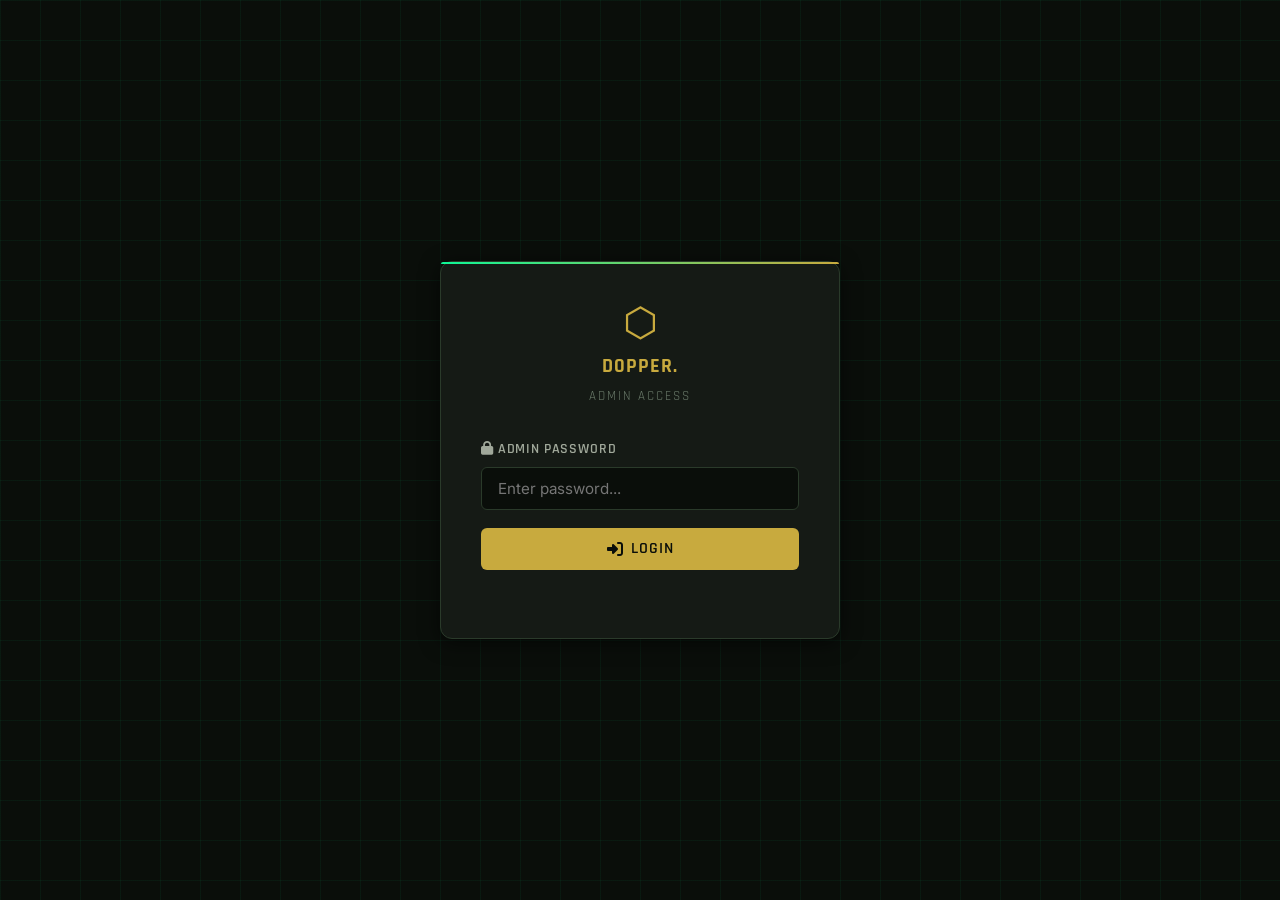
==== commit 5a260e73: "Merge pull request #8 from d0pper16/copilot/remove-theme-toggle-buttons Major site restructuring: mu" ====
--- a/admin.html
+++ b/admin.html
@@ -1,9 +1,9 @@
 <!DOCTYPE html>
-<html lang="en" data-theme="dark">
+<html lang="en">
 <head>
   <meta charset="UTF-8" />
   <meta name="viewport" content="width=device-width, initial-scale=1.0" />
-  <title>Admin Panel | GUNSMITH DELTAFORCE by D0PPER.</title>
+  <title>Admin Panel | D0PPER.</title>
   <link rel="preconnect" href="https://fonts.googleapis.com" />
   <link rel="preconnect" href="https://fonts.gstatic.com" crossorigin />
   <link href="https://fonts.googleapis.com/css2?family=Rajdhani:wght@400;500;600;700&family=Inter:wght@300;400;500;600&display=swap" rel="stylesheet" />
@@ -18,7 +18,7 @@
     <div class="login-box">
       <div class="login-logo">
         <span class="brand-icon">⬡</span>
-        <h2>GUNSMITH DELTAFORCE by D0PPER.</h2>
+        <h2>D0PPER.</h2>
         <p>ADMIN ACCESS</p>
       </div>
       <form class="login-form" id="loginForm">
@@ -42,13 +42,10 @@
       <div class="nav-container">
         <a href="index.html" class="nav-brand">
           <span class="brand-icon">⬡</span>
-          <span class="brand-text">GUNSMITH DELTAFORCE by D0PPER.</span>
+          <span class="brand-text">D0PPER.</span>
           <span class="admin-badge">ADMIN</span>
         </a>
         <div class="nav-actions">
-          <button class="theme-toggle" id="themeToggle" title="Toggle Dark/Light Mode">
-            <i class="fas fa-moon" id="themeIcon"></i>
-          </button>
           <a href="index.html" class="btn btn-outline btn-sm">
             <i class="fas fa-eye"></i> View Site
           </a>
@@ -86,14 +83,20 @@
           <li><a href="#" class="admin-nav-link" data-section="stats">
             <i class="fas fa-chart-bar"></i> Player Stats
           </a></li>
+          <li><a href="#" class="admin-nav-link" data-section="clips">
+            <i class="fas fa-video"></i> Clips
+          </a></li>
+          <li><a href="#" class="admin-nav-link" data-section="testimonials">
+            <i class="fas fa-comment"></i> Testimonials
+          </a></li>
           <li><a href="#" class="admin-nav-link" data-section="seasonStats">
-            <i class="fas fa-chart-area"></i> Season Stats
-          </a></li>
-          <li><a href="#" class="admin-nav-link" data-section="clips">
-            <i class="fas fa-film"></i> Clips
-          </a></li>
-          <li><a href="#" class="admin-nav-link" data-section="testimonials">
-            <i class="fas fa-quote-left"></i> Testimonials
+            <i class="fas fa-chart-bar"></i> Season Stats
+          </a></li>
+          <li><a href="#" class="admin-nav-link" data-section="teamHistory">
+            <i class="fas fa-users"></i> Team History
+          </a></li>
+          <li><a href="#" class="admin-nav-link" data-section="counter">
+            <i class="fas fa-eye"></i> Visitor Counter
           </a></li>
         </ul>
       </aside>
@@ -106,8 +109,6 @@
           <div class="admin-section-header">
             <h2><i class="fas fa-crosshairs"></i> Loadout Management</h2>
           </div>
-
-          <!-- Add/Edit Form -->
           <div class="admin-card">
             <h3 id="loadoutFormTitle">Add New Loadout</h3>
             <form id="loadoutForm">
@@ -132,11 +133,11 @@
                   </datalist>
                 </div>
                 <div class="form-group form-group-center">
-                  <label>Featured</label>
+                  <label>Favorite</label>
                   <label class="toggle-label">
                     <input type="checkbox" id="loadoutFeatured" />
                     <span class="toggle-switch"></span>
-                    <span class="toggle-text">Mark as Featured Loadout</span>
+                    <span class="toggle-text">Mark as Favorite</span>
                   </label>
                 </div>
               </div>
@@ -150,13 +151,9 @@
               </div>
             </form>
           </div>
-
-          <!-- Loadout List -->
           <div class="admin-card">
             <h3>Existing Loadouts</h3>
-            <div id="loadoutList" class="admin-list">
-              <!-- Filled by JS -->
-            </div>
+            <div id="loadoutList" class="admin-list"></div>
           </div>
         </div>
 
@@ -232,8 +229,6 @@
           <div class="admin-section-header">
             <h2><i class="fas fa-trophy"></i> Achievements Management</h2>
           </div>
-
-          <!-- Add/Edit Form -->
           <div class="admin-card">
             <h3 id="achievementFormTitle">Add New Achievement</h3>
             <form id="achievementForm">
@@ -282,23 +277,20 @@
               </div>
             </form>
           </div>
-
-          <!-- Achievement List -->
           <div class="admin-card">
             <h3>Existing Achievements</h3>
-            <div id="achievementList" class="admin-list">
-              <!-- Filled by JS -->
-            </div>
+            <div id="achievementList" class="admin-list"></div>
           </div>
         </div>
 
         <!-- PC SPECS SECTION -->
         <div class="admin-section" id="section-pcspecs">
           <div class="admin-section-header">
-            <h2><i class="fas fa-desktop"></i> PC Specs Management</h2>
+            <h2><i class="fas fa-desktop"></i> PC Specs &amp; Equipment</h2>
           </div>
           <div class="admin-card">
             <form id="pcSpecsForm">
+              <h4 style="color:var(--accent2);margin-bottom:1rem;font-family:'Rajdhani',sans-serif;">⚙️ PC Specs</h4>
               <div class="form-row">
                 <div class="form-group">
                   <label for="specCpu"><i class="fas fa-microchip"></i> CPU</label>
@@ -319,6 +311,7 @@
                   <input type="text" id="specMonitor" placeholder="e.g. 27-inch 1080p 165Hz" />
                 </div>
               </div>
+              <h4 style="color:var(--accent2);margin:1.25rem 0 1rem;font-family:'Rajdhani',sans-serif;">🖱️ Equipment</h4>
               <div class="form-row">
                 <div class="form-group">
                   <label for="specMouse"><i class="fas fa-mouse"></i> Mouse</label>
@@ -334,6 +327,10 @@
                   <label for="specHeadset"><i class="fas fa-headphones"></i> Headset</label>
                   <input type="text" id="specHeadset" placeholder="e.g. HyperX Cloud II" />
                 </div>
+                <div class="form-group">
+                  <label for="specMousepad"><i class="fas fa-expand"></i> Mousepad</label>
+                  <input type="text" id="specMousepad" placeholder="e.g. Logitech G840 XL" />
+                </div>
               </div>
               <div class="form-actions">
                 <button type="submit" class="btn btn-primary">
@@ -351,37 +348,60 @@
           </div>
           <div class="admin-card">
             <form id="profileForm">
+              <!-- Display Photo -->
+              <div class="form-group">
+                <label>Display Photo</label>
+                <div style="display:flex;align-items:center;gap:1rem;flex-wrap:wrap;">
+                  <img id="profilePhotoPreview" src="" alt="Photo preview"
+                    style="display:none;width:80px;height:80px;border-radius:50%;object-fit:cover;border:2px solid var(--accent);" />
+                  <input type="file" id="profilePhotoInput" accept="image/*" class="file-input" />
+                  <input type="hidden" id="profilePhotoData" />
+                </div>
+                <small style="color:var(--text-muted)">Max 2MB. Stored as base64.</small>
+              </div>
               <div class="form-row">
                 <div class="form-group">
                   <label for="profileNickname">Nickname / In-Game Name</label>
                   <input type="text" id="profileNickname" placeholder="e.g. d0pper" />
                 </div>
                 <div class="form-group">
-                  <label for="profilePlayerId">Player ID</label>
-                  <input type="text" id="profilePlayerId" placeholder="e.g. DF-123456" />
-                </div>
-              </div>
-              <div class="form-row">
-                <div class="form-group">
-                  <label for="profileRank">Rank</label>
-                  <input type="text" id="profileRank" placeholder="e.g. Elite IV" />
-                </div>
+                  <label for="profileTeam">Current Team</label>
+                  <input type="text" id="profileTeam" placeholder="e.g. Team Alpha" />
+                </div>
+              </div>
+              <div class="form-row">
                 <div class="form-group">
                   <label for="profileRegion">Region / Server</label>
                   <input type="text" id="profileRegion" placeholder="e.g. SEA" />
                 </div>
-              </div>
-              <div class="form-group">
-                <label for="profilePlaystyle">Playstyle</label>
-                <input type="text" id="profilePlaystyle" placeholder="e.g. Aggressive Assault" />
+                <div class="form-group">
+                  <label for="profilePlaystyle">Playstyle</label>
+                  <input type="text" id="profilePlaystyle" placeholder="e.g. Aggressive Assault" />
+                </div>
+              </div>
+              <div class="form-row">
+                <div class="form-group">
+                  <label for="profileBirthplace">Birthplace</label>
+                  <input type="text" id="profileBirthplace" placeholder="e.g. Jakarta" />
+                </div>
+                <div class="form-group">
+                  <label for="profileBirthday">Birthday</label>
+                  <input type="text" id="profileBirthday" placeholder="e.g. 15 Maret" />
+                </div>
               </div>
               <div class="form-group">
                 <label for="profileBio">Bio</label>
                 <textarea id="profileBio" rows="3" placeholder="Short description about your playstyle and goals..."></textarea>
               </div>
+              <!-- Keep playerId and rank as hidden fields to preserve data -->
+              <input type="hidden" id="profilePlayerId" />
+              <input type="hidden" id="profileRank" />
               <div class="form-actions">
                 <button type="submit" class="btn btn-primary">
                   <i class="fas fa-save"></i> Save Profile
+                </button>
+                <button type="button" class="btn btn-outline btn-sm" id="clearPhotoBtn">
+                  <i class="fas fa-times"></i> Clear Photo
                 </button>
               </div>
             </form>
@@ -441,125 +461,35 @@
           </div>
         </div>
 
-        <!-- SEASON STATS SECTION -->
-        <div class="admin-section" id="section-seasonStats">
-          <div class="admin-section-header">
-            <h2><i class="fas fa-chart-area"></i> Season Stats Management</h2>
-          </div>
-
-          <!-- Add/Edit Form -->
-          <div class="admin-card">
-            <h3 id="seasonFormTitle">Add New Season</h3>
-            <form id="seasonForm">
-              <input type="hidden" id="seasonId" />
-              <div class="form-row">
-                <div class="form-group">
-                  <label for="seasonName">Season Name / Number</label>
-                  <input type="text" id="seasonName" placeholder="e.g. Season 1, Pre-Season" required />
-                </div>
-              </div>
-              <div class="form-row">
-                <div class="form-group">
-                  <label>A/D Stats</label>
-                  <div class="form-row">
-                    <div class="form-group">
-                      <label for="adKpm" class="label-sm">KPM</label>
-                      <input type="number" id="adKpm" step="0.01" min="0" placeholder="2.45" />
-                    </div>
-                    <div class="form-group">
-                      <label for="adSpm" class="label-sm">SPM</label>
-                      <input type="number" id="adSpm" step="0.1" min="0" placeholder="185.3" />
-                    </div>
-                  </div>
-                </div>
-                <div class="form-group">
-                  <label>Victory Unite Stats</label>
-                  <div class="form-row">
-                    <div class="form-group">
-                      <label for="vuKpm" class="label-sm">KPM</label>
-                      <input type="number" id="vuKpm" step="0.01" min="0" placeholder="3.12" />
-                    </div>
-                    <div class="form-group">
-                      <label for="vuSpm" class="label-sm">SPM</label>
-                      <input type="number" id="vuSpm" step="0.1" min="0" placeholder="220.5" />
-                    </div>
-                  </div>
-                </div>
-              </div>
-              <div class="form-group">
-                <label>Radar Chart (0–100)</label>
-                <div class="form-row">
-                  <div class="form-group">
-                    <label for="radarShooting" class="label-sm">Shooting</label>
-                    <input type="number" id="radarShooting" min="0" max="100" value="50" class="radar-input" />
-                  </div>
-                  <div class="form-group">
-                    <label for="radarSurvival" class="label-sm">Survival</label>
-                    <input type="number" id="radarSurvival" min="0" max="100" value="50" class="radar-input" />
-                  </div>
-                  <div class="form-group">
-                    <label for="radarCoop" class="label-sm">Co-op</label>
-                    <input type="number" id="radarCoop" min="0" max="100" value="50" class="radar-input" />
-                  </div>
-                  <div class="form-group">
-                    <label for="radarObjective" class="label-sm">Objective</label>
-                    <input type="number" id="radarObjective" min="0" max="100" value="50" class="radar-input" />
-                  </div>
-                  <div class="form-group">
-                    <label for="radarVehicle" class="label-sm">Vehicle</label>
-                    <input type="number" id="radarVehicle" min="0" max="100" value="50" class="radar-input" />
-                  </div>
-                </div>
-                <!-- Live radar preview -->
-                <div class="radar-preview-wrapper">
-                  <canvas id="adminRadarPreview" width="220" height="220"></canvas>
-                </div>
-              </div>
-              <div class="form-actions">
-                <button type="submit" class="btn btn-primary">
-                  <i class="fas fa-save"></i> <span id="seasonSubmitText">Add Season</span>
-                </button>
-                <button type="button" class="btn btn-outline" id="seasonCancelBtn" style="display:none">
-                  <i class="fas fa-times"></i> Cancel
-                </button>
-              </div>
-            </form>
-          </div>
-
-          <!-- Season List -->
-          <div class="admin-card">
-            <h3>Existing Seasons</h3>
-            <div id="seasonList" class="admin-list">
-              <!-- Filled by JS -->
-            </div>
-          </div>
-        </div>
-
         <!-- CLIPS SECTION -->
         <div class="admin-section" id="section-clips">
           <div class="admin-section-header">
-            <h2><i class="fas fa-film"></i> Clips Management</h2>
-          </div>
-
-          <!-- Add/Edit Form -->
+            <h2><i class="fas fa-video"></i> Clips Management</h2>
+          </div>
           <div class="admin-card">
             <h3 id="clipFormTitle">Add New Clip</h3>
             <form id="clipForm">
               <input type="hidden" id="clipId" />
               <div class="form-group">
-                <label for="clipTitle">Clip Title</label>
-                <input type="text" id="clipTitle" placeholder="e.g. Insane AWM Quickscope" required />
-              </div>
-              <div class="form-group">
-                <label for="clipEmbedUrl">Embed URL</label>
-                <input type="url" id="clipEmbedUrl" placeholder="https://www.youtube.com/embed/VIDEO_ID" required />
-              </div>
-              <div class="form-group">
-                <label for="clipPlatform">Platform</label>
-                <select id="clipPlatform">
-                  <option value="youtube">YouTube</option>
-                  <option value="tiktok">TikTok</option>
-                </select>
+                <label for="clipTitle">Title</label>
+                <input type="text" id="clipTitle" placeholder="e.g. Insane AWM Clutch" required />
+              </div>
+              <div class="form-group">
+                <label for="clipUrl">Video URL (YouTube or TikTok)</label>
+                <input type="url" id="clipUrl" placeholder="https://youtube.com/watch?v=..." required />
+                <small style="color:var(--text-muted)">Auto-converts to embed URL</small>
+              </div>
+              <div class="form-group">
+                <label for="clipDesc">Description (optional)</label>
+                <textarea id="clipDesc" rows="2" placeholder="Brief description..."></textarea>
+              </div>
+              <div class="form-group form-group-center">
+                <label>Visibility</label>
+                <label class="toggle-label">
+                  <input type="checkbox" id="clipVisible" checked />
+                  <span class="toggle-switch"></span>
+                  <span class="toggle-text">Visible on public site</span>
+                </label>
               </div>
               <div class="form-actions">
                 <button type="submit" class="btn btn-primary">
@@ -571,34 +501,36 @@
               </div>
             </form>
           </div>
-
-          <!-- Clip List -->
           <div class="admin-card">
             <h3>Existing Clips</h3>
-            <div id="clipList" class="admin-list">
-              <!-- Filled by JS -->
-            </div>
+            <div id="clipList" class="admin-list"></div>
           </div>
         </div>
 
         <!-- TESTIMONIALS SECTION -->
         <div class="admin-section" id="section-testimonials">
           <div class="admin-section-header">
-            <h2><i class="fas fa-quote-left"></i> Testimonials Management</h2>
-          </div>
-
-          <!-- Add/Edit Form -->
+            <h2><i class="fas fa-comment"></i> Testimonials Management</h2>
+          </div>
+
+          <!-- Pending testimonials -->
+          <div class="admin-card">
+            <h3>⏳ Pending Approval</h3>
+            <p style="font-size:.875rem;color:var(--text-muted);margin-bottom:1rem;">Comments submitted by visitors awaiting your approval.</p>
+            <div id="pendingTestimonialList" class="admin-list"></div>
+          </div>
+
           <div class="admin-card">
             <h3 id="testimonialFormTitle">Add New Testimonial</h3>
             <form id="testimonialForm">
               <input type="hidden" id="testimonialId" />
               <div class="form-group">
-                <label for="testimonialSenderName">Sender Name</label>
-                <input type="text" id="testimonialSenderName" placeholder="e.g. John" required />
+                <label for="testimonialName">Sender Name (always shown in full in admin)</label>
+                <input type="text" id="testimonialName" placeholder="e.g. John Doe" required />
               </div>
               <div class="form-group">
                 <label for="testimonialMessage">Message</label>
-                <textarea id="testimonialMessage" rows="3" placeholder="Write testimonial text here..." required></textarea>
+                <textarea id="testimonialMessage" rows="3" placeholder="Their message or quote..." required></textarea>
               </div>
               <div class="form-row">
                 <div class="form-group form-group-center">
@@ -606,7 +538,15 @@
                   <label class="toggle-label">
                     <input type="checkbox" id="testimonialCensored" />
                     <span class="toggle-switch"></span>
-                    <span class="toggle-text">Partially hide name (e.g. J**n)</span>
+                    <span class="toggle-text">Censor name (e.g. J**n D*e)</span>
+                  </label>
+                </div>
+                <div class="form-group form-group-center">
+                  <label>Visibility</label>
+                  <label class="toggle-label">
+                    <input type="checkbox" id="testimonialVisible" checked />
+                    <span class="toggle-switch"></span>
+                    <span class="toggle-text">Visible on public site</span>
                   </label>
                 </div>
               </div>
@@ -620,12 +560,167 @@
               </div>
             </form>
           </div>
-
-          <!-- Testimonial List -->
           <div class="admin-card">
             <h3>Existing Testimonials</h3>
-            <div id="testimonialList" class="admin-list">
-              <!-- Filled by JS -->
+            <div id="testimonialList" class="admin-list"></div>
+          </div>
+        </div>
+
+        <!-- SEASON STATS SECTION -->
+        <div class="admin-section" id="section-seasonStats">
+          <div class="admin-section-header">
+            <h2><i class="fas fa-chart-bar"></i> Season Stats Management</h2>
+          </div>
+          <div class="admin-card">
+            <h3 id="seasonFormTitle">Add New Season</h3>
+            <form id="seasonForm">
+              <input type="hidden" id="seasonId" />
+              <div class="form-group">
+                <label for="seasonName">Season Name</label>
+                <input type="text" id="seasonName" placeholder="e.g. Season 1" required />
+              </div>
+              <div class="form-row">
+                <div class="form-group">
+                  <label for="seasonAdKpm">A/D KPM</label>
+                  <input type="number" id="seasonAdKpm" step="0.01" min="0" placeholder="e.g. 2.1" />
+                </div>
+                <div class="form-group">
+                  <label for="seasonAdSpm">A/D SPM</label>
+                  <input type="number" id="seasonAdSpm" step="1" min="0" placeholder="e.g. 155" />
+                </div>
+              </div>
+              <div class="form-row">
+                <div class="form-group">
+                  <label for="seasonVuKpm">Victory Unite KPM</label>
+                  <input type="number" id="seasonVuKpm" step="0.01" min="0" placeholder="e.g. 2.8" />
+                </div>
+                <div class="form-group">
+                  <label for="seasonVuSpm">Victory Unite SPM</label>
+                  <input type="number" id="seasonVuSpm" step="1" min="0" placeholder="e.g. 190" />
+                </div>
+              </div>
+              <div class="form-group">
+                <label>Radar Stats (0–100)</label>
+                <div class="form-row">
+                  <div class="form-group">
+                    <label for="radarShooting" class="label-sm">Shooting</label>
+                    <input type="number" id="radarShooting" min="0" max="100" placeholder="75" />
+                  </div>
+                  <div class="form-group">
+                    <label for="radarSurvival" class="label-sm">Survival</label>
+                    <input type="number" id="radarSurvival" min="0" max="100" placeholder="65" />
+                  </div>
+                  <div class="form-group">
+                    <label for="radarCoop" class="label-sm">Co-op</label>
+                    <input type="number" id="radarCoop" min="0" max="100" placeholder="55" />
+                  </div>
+                  <div class="form-group">
+                    <label for="radarObjective" class="label-sm">Objective</label>
+                    <input type="number" id="radarObjective" min="0" max="100" placeholder="70" />
+                  </div>
+                  <div class="form-group">
+                    <label for="radarVehicle" class="label-sm">Vehicle</label>
+                    <input type="number" id="radarVehicle" min="0" max="100" placeholder="40" />
+                  </div>
+                </div>
+              </div>
+              <div class="form-actions">
+                <button type="submit" class="btn btn-primary">
+                  <i class="fas fa-save"></i> <span id="seasonSubmitText">Add Season</span>
+                </button>
+                <button type="button" class="btn btn-outline" id="seasonCancelBtn" style="display:none">
+                  <i class="fas fa-times"></i> Cancel
+                </button>
+              </div>
+            </form>
+          </div>
+          <div class="admin-card">
+            <h3>Existing Seasons</h3>
+            <div id="seasonList" class="admin-list"></div>
+          </div>
+        </div>
+
+        <!-- TEAM HISTORY SECTION -->
+        <div class="admin-section" id="section-teamHistory">
+          <div class="admin-section-header">
+            <h2><i class="fas fa-users"></i> Team History Management</h2>
+          </div>
+          <div class="admin-card">
+            <h3 id="teamHistoryFormTitle">Add Team Entry</h3>
+            <form id="teamHistoryForm">
+              <div class="form-row">
+                <div class="form-group">
+                  <label for="teamName">Team Name</label>
+                  <input type="text" id="teamName" placeholder="e.g. Team Alpha" required />
+                </div>
+                <div class="form-group">
+                  <label for="teamRole">Role</label>
+                  <input type="text" id="teamRole" placeholder="e.g. Entry Fragger" required />
+                </div>
+              </div>
+              <div class="form-row">
+                <div class="form-group">
+                  <label for="teamPeriodStart">Period Start</label>
+                  <input type="text" id="teamPeriodStart" placeholder="e.g. Jan 2024" required />
+                </div>
+                <div class="form-group">
+                  <label for="teamPeriodEnd">Period End</label>
+                  <input type="text" id="teamPeriodEnd" placeholder="e.g. Present" required />
+                </div>
+              </div>
+              <div class="form-group">
+                <label for="teamStatus">Status</label>
+                <select id="teamStatus">
+                  <option value="active">Active</option>
+                  <option value="former">Former</option>
+                </select>
+              </div>
+              <div class="form-group">
+                <label for="teamDesc">Description (optional)</label>
+                <textarea id="teamDesc" rows="2" placeholder="Brief description..."></textarea>
+              </div>
+              <div class="form-actions">
+                <button type="submit" class="btn btn-primary">
+                  <i class="fas fa-save"></i> <span id="teamHistorySubmitText">Add Entry</span>
+                </button>
+                <button type="button" class="btn btn-outline" id="teamHistoryCancelBtn" style="display:none">
+                  <i class="fas fa-times"></i> Cancel
+                </button>
+              </div>
+            </form>
+          </div>
+          <div class="admin-card">
+            <h3>Existing Entries</h3>
+            <div id="teamHistoryList" class="admin-list"></div>
+          </div>
+        </div>
+
+        <!-- VISITOR COUNTER SECTION -->
+        <div class="admin-section" id="section-counter">
+          <div class="admin-section-header">
+            <h2><i class="fas fa-eye"></i> Visitor Counter</h2>
+          </div>
+          <div class="admin-card">
+            <p>Manage visitor counter display.</p>
+            <div class="form-group">
+              <label>Current Displayed Count (read-only)</label>
+              <input type="text" id="counterDisplayed" readonly />
+            </div>
+            <div class="form-group">
+              <label for="counterBase">Base Count (admin set)</label>
+              <input type="number" id="counterBase" min="0" placeholder="e.g. 1000" />
+            </div>
+            <div class="form-group">
+              <label>Real Visits (read-only)</label>
+              <input type="text" id="counterRealVisits" readonly />
+            </div>
+            <div class="form-actions">
+              <button type="button" class="btn btn-primary" id="saveCounterBtn">
+                <i class="fas fa-save"></i> Save Base Count
+              </button>
+              <button type="button" class="btn btn-danger btn-sm" id="resetVisitsBtn">
+                <i class="fas fa-redo"></i> Reset Real Visits
+              </button>
             </div>
           </div>
         </div>
--- a/style.css
+++ b/style.css
@@ -1,5 +1,5 @@
 /* ============================================================
-   style.css — GUNSMITH DELTAFORCE by D0PPER. | Military Tactical Theme
+   style.css — D0PPER. | Military Tactical Theme
    ============================================================ */
 
 /* ── GOOGLE FONTS ────────────────────────────────────────── */
@@ -32,26 +32,6 @@
   --hero-bg:       linear-gradient(135deg, #0a0e0a 0%, #0f1f0f 50%, #0a0e0a 100%);
 }
 
-[data-theme="light"] {
-  --bg-primary:    #f0f2ef;
-  --bg-secondary:  #e2e6e0;
-  --bg-card:       #ffffff;
-  --bg-card-hover: #f5f7f4;
-  --border-color:  #cdd4c8;
-  --border-accent: #c8aa3e66;
-  --text-primary:  #1a2418;
-  --text-secondary:#4a5e42;
-  --text-muted:    #7a8a74;
-  --accent:        #9a7e28;
-  --accent-dim:    #7a6218;
-  --accent2:       #0aa85a;
-  --accent2-light: #0cf07e;
-  --shadow:        0 4px 20px rgba(0, 0, 0, 0.1);
-  --shadow-accent: 0 0 20px rgba(154, 126, 40, 0.1);
-  --glow:          0 0 10px rgba(154, 126, 40, 0.2);
-  --nav-bg:        rgba(240, 242, 239, 0.97);
-  --hero-bg:       linear-gradient(135deg, #d8dfd4 0%, #c8d4c0 50%, #d8dfd4 100%);
-}
 
 /* ── RESET & BASE ────────────────────────────────────────── */
 *, *::before, *::after { box-sizing: border-box; margin: 0; padding: 0; }
@@ -179,26 +159,7 @@
   gap: 0.75rem;
 }
 
-.theme-toggle {
-  background: var(--bg-secondary);
-  border: 1px solid var(--border-color);
-  color: var(--accent);
-  width: 38px;
-  height: 38px;
-  border-radius: 6px;
-  cursor: pointer;
-  display: flex;
-  align-items: center;
-  justify-content: center;
-  font-size: 1rem;
-  transition: all 0.2s;
-}
-
-.theme-toggle:hover {
-  background: var(--accent);
-  color: var(--bg-primary);
-  border-color: var(--accent);
-}
+
 
 .hamburger {
   display: none;
@@ -348,16 +309,12 @@
   margin: 0 auto 2rem;
 }
 
-.hero-actions {
-  display: flex;
-  gap: 1rem;
-  justify-content: center;
-  flex-wrap: wrap;
-  margin-bottom: 1.5rem;
-}
-
 /* ── VISITOR COUNTER ─────────────────────────────────────── */
 .visitor-counter {
+  position: fixed;
+  top: 70px;
+  right: 1.25rem;
+  z-index: 999;
   display: inline-flex;
   align-items: center;
   gap: 0.4rem;
@@ -370,7 +327,7 @@
   font-weight: 600;
   letter-spacing: 0.08em;
   color: var(--accent2);
-  margin-bottom: 1rem;
+  backdrop-filter: blur(6px);
 }
 
 .visitor-counter i { font-size: 0.85rem; }
@@ -385,8 +342,8 @@
 }
 
 .social-btn {
-  width: 42px;
-  height: 42px;
+  width: 56px;
+  height: 56px;
   display: flex;
   align-items: center;
   justify-content: center;
@@ -394,7 +351,7 @@
   border-radius: 8px;
   background: rgba(26, 31, 26, 0.6);
   color: var(--text-secondary);
-  font-size: 1.05rem;
+  font-size: 1.3rem;
   transition: all 0.2s;
   backdrop-filter: blur(6px);
 }
@@ -1144,21 +1101,6 @@
   border-top: 1px solid var(--border-color);
   padding-top: 1.25rem;
   margin-top: 0.5rem;
-}
-
-.profile-rank-badge {
-  display: inline-block;
-  padding: 0.3rem 1rem;
-  background: rgba(200, 170, 62, 0.12);
-  border: 1px solid var(--accent);
-  color: var(--accent);
-  font-family: 'Rajdhani', sans-serif;
-  font-size: 0.9rem;
-  font-weight: 700;
-  letter-spacing: 0.1em;
-  text-transform: uppercase;
-  border-radius: 4px;
-  margin-bottom: 0.75rem;
 }
 
 /* ── FOOTER ──────────────────────────────────────────────── */
@@ -1271,11 +1213,6 @@
 
   .featured-loadout-card { grid-column: 1; }
 
-  .hero-actions {
-    flex-direction: column;
-    align-items: center;
-  }
-
   .hero-stats { gap: 0.75rem; }
 
   .specs-card { grid-template-columns: 1fr; }
@@ -1291,132 +1228,155 @@
   .hero-title { font-size: 1.6rem; }
 }
 
-/* ── GAMEPLAY CLIPS ──────────────────────────────────────── */
-.clips-grid {
+/* ── FAVORITE WEAPONS SECTION ───────────────────────────── */
+#favoriteSection {
+  margin-bottom: 2rem;
+}
+
+.favorite-section-title {
+  font-size: 1.4rem;
+  color: var(--accent2);
+  margin-bottom: 1rem;
+  display: flex;
+  align-items: center;
+  gap: 0.5rem;
+}
+
+.favorite-grid {
   display: grid;
-  grid-template-columns: repeat(2, 1fr);
+  grid-template-columns: repeat(auto-fill, minmax(280px, 1fr));
   gap: 1.5rem;
-}
-
-.clip-card {
+  margin-bottom: 1.5rem;
+}
+
+.favorite-loadout-card {
   background: var(--bg-card);
-  border: 1px solid var(--border-color);
-  border-radius: 12px;
-  overflow: hidden;
-  transition: transform 0.2s, box-shadow 0.2s;
-}
-
-.clip-card:hover {
-  transform: translateY(-4px);
-  box-shadow: 0 8px 32px rgba(15,247,150,0.1);
-  border-color: var(--accent2);
-}
-
-.clip-header {
-  display: flex;
-  align-items: center;
-  gap: 0.5rem;
-  padding: 0.85rem 1rem;
-  background: var(--bg-secondary);
-  border-bottom: 1px solid var(--border-color);
-}
-
-.clip-header i {
-  font-size: 1.1rem;
-  color: var(--accent2);
-  flex-shrink: 0;
-}
-
-.clip-platform-label {
-  font-size: 0.7rem;
-  font-family: 'Rajdhani', sans-serif;
-  font-weight: 700;
-  letter-spacing: 0.08em;
-  color: var(--accent2);
-  background: rgba(15,247,150,0.1);
-  padding: 0.15rem 0.5rem;
-  border-radius: 4px;
-  flex-shrink: 0;
-}
-
-.clip-title {
-  font-family: 'Rajdhani', sans-serif;
-  font-weight: 600;
-  font-size: 0.95rem;
-  color: var(--text-primary);
-  white-space: nowrap;
-  overflow: hidden;
-  text-overflow: ellipsis;
-}
-
-.clip-embed-wrapper {
-  position: relative;
-  width: 100%;
-  padding-top: 56.25%; /* 16:9 */
-}
-
-.clip-embed-wrapper iframe {
-  position: absolute;
-  top: 0; left: 0;
-  width: 100%; height: 100%;
-  border: none;
-}
-
-/* ── TESTIMONIALS ────────────────────────────────────────── */
-.testimonials-grid {
-  display: grid;
-  grid-template-columns: repeat(auto-fill, minmax(300px, 1fr));
-  gap: 1.5rem;
-}
-
-.testimonial-card {
-  background: var(--bg-card);
-  border: 1px solid var(--border-color);
+  border: 2px solid #0ff796;
   border-radius: 12px;
   padding: 1.5rem;
   position: relative;
-  transition: transform 0.2s, box-shadow 0.2s;
+  box-shadow: 0 0 16px rgba(15, 247, 150, 0.25);
+  transition: transform 0.2s ease, box-shadow 0.2s ease;
+}
+
+.favorite-loadout-card:hover {
+  transform: translateY(-4px);
+  box-shadow: 0 0 28px rgba(15, 247, 150, 0.4);
+}
+
+.favorite-badge {
+  position: absolute;
+  top: -1px;
+  right: 12px;
+  background: #0ff796;
+  color: #0a0e0a;
+  font-size: 0.65rem;
+  font-weight: 700;
+  font-family: 'Rajdhani', sans-serif;
+  letter-spacing: 0.08em;
+  padding: 2px 10px;
+  border-radius: 0 0 8px 8px;
+}
+
+/* ── CLIPS SECTION ───────────────────────────────────────── */
+.clips-grid {
+  display: grid;
+  grid-template-columns: repeat(auto-fill, minmax(320px, 1fr));
+  gap: 1.5rem;
+}
+
+.clip-card {
+  background: var(--bg-card);
+  border: 1px solid var(--border-color);
+  border-radius: 12px;
+  overflow: hidden;
+  transition: transform 0.2s ease, box-shadow 0.2s ease;
+}
+
+.clip-card:hover {
+  transform: translateY(-4px);
+  box-shadow: var(--shadow);
+}
+
+.clip-title {
+  font-family: 'Rajdhani', sans-serif;
+  font-size: 1.1rem;
+  font-weight: 700;
+  color: var(--accent2);
+  padding: 0.75rem 1rem 0.5rem;
+}
+
+.clip-embed {
+  position: relative;
+  width: 100%;
+  padding-bottom: 56.25%;
+  height: 0;
+  overflow: hidden;
+}
+
+.clip-embed iframe {
+  position: absolute;
+  top: 0; left: 0;
+  width: 100%;
+  height: 100%;
+  border: none;
+}
+
+.clip-desc {
+  padding: 0.5rem 1rem 0.75rem;
+  font-size: 0.85rem;
+  color: var(--text-secondary);
+}
+
+/* ── TESTIMONIALS SECTION ────────────────────────────────── */
+.testimonials-grid {
+  display: grid;
+  grid-template-columns: repeat(auto-fill, minmax(280px, 1fr));
+  gap: 1.5rem;
+}
+
+.testimonial-card {
+  background: var(--bg-card);
+  border: 1px solid var(--border-color);
+  border-radius: 12px;
+  padding: 1.5rem;
+  position: relative;
+  transition: transform 0.2s ease, box-shadow 0.2s ease;
 }
 
 .testimonial-card:hover {
   transform: translateY(-4px);
-  box-shadow: 0 8px 32px rgba(15,247,150,0.08);
-  border-color: rgba(15,247,150,0.3);
-}
-
-.testimonial-quote-icon {
-  font-size: 1.8rem;
+  box-shadow: var(--shadow);
+}
+
+.testimonial-quote {
+  font-size: 2rem;
   color: var(--accent2);
-  opacity: 0.35;
+  opacity: 0.4;
   margin-bottom: 0.75rem;
-  line-height: 1;
 }
 
 .testimonial-message {
   font-size: 0.95rem;
-  color: var(--text-secondary);
-  line-height: 1.7;
+  color: var(--text-primary);
+  line-height: 1.6;
+  margin-bottom: 1rem;
   font-style: italic;
-  margin-bottom: 1.25rem;
 }
 
 .testimonial-sender {
-  display: flex;
-  align-items: center;
-  gap: 0.5rem;
-  font-family: 'Rajdhani', sans-serif;
-  font-weight: 700;
-  font-size: 1rem;
+  font-size: 0.9rem;
+  font-weight: 600;
   color: var(--accent2);
-  letter-spacing: 0.04em;
-}
-
-.testimonial-sender i {
-  font-size: 1.1rem;
-  opacity: 0.8;
-}
-
-/* ── SEASON STATS ────────────────────────────────────────── */
+  font-family: 'Rajdhani', sans-serif;
+}
+
+.censored-badge {
+  font-size: 0.8rem;
+  opacity: 0.7;
+}
+
+/* ── SEASON STATS SECTION ────────────────────────────────── */
 .season-stats-grid {
   display: grid;
   grid-template-columns: repeat(auto-fill, minmax(320px, 1fr));
@@ -1428,121 +1388,354 @@
   border: 1px solid var(--border-color);
   border-radius: 12px;
   overflow: hidden;
-  transition: transform 0.2s, box-shadow 0.2s;
+  transition: transform 0.2s ease, box-shadow 0.2s ease;
 }
 
 .season-card:hover {
   transform: translateY(-4px);
-  box-shadow: 0 8px 32px rgba(15,247,150,0.1);
-  border-color: rgba(15,247,150,0.3);
-}
-
-.season-card-title {
-  display: flex;
-  align-items: center;
-  gap: 0.6rem;
-  padding: 0.85rem 1.25rem;
+  box-shadow: var(--shadow);
+}
+
+.season-header {
+  background: rgba(15, 247, 150, 0.08);
+  border-bottom: 1px solid var(--border-color);
+  padding: 0.75rem 1.25rem;
+}
+
+.season-name {
+  font-size: 1.2rem;
+  color: var(--accent2);
+  margin: 0;
+}
+
+.season-body {
+  padding: 1rem 1.25rem;
+}
+
+.season-stats-cols {
+  display: flex;
+  gap: 1rem;
+  margin-bottom: 1rem;
+}
+
+.season-stat-col {
+  flex: 1;
+}
+
+.season-mode-label {
+  font-size: 0.75rem;
+  font-weight: 700;
+  font-family: 'Rajdhani', sans-serif;
+  letter-spacing: 0.05em;
+  color: var(--text-muted);
+  text-transform: uppercase;
+  margin-bottom: 0.4rem;
+}
+
+.season-stat-row {
+  display: flex;
+  justify-content: space-between;
+  font-size: 0.85rem;
+  color: var(--text-secondary);
+  padding: 2px 0;
+}
+
+.stat-val {
+  font-weight: 700;
+  color: var(--text-primary);
+  font-family: 'Rajdhani', sans-serif;
+}
+
+.radar-chart-container {
+  display: flex;
+  justify-content: center;
+  align-items: center;
+  margin-top: 0.5rem;
+}
+
+.radar-chart {
+  width: 100%;
+  max-width: 300px;
+  height: auto;
+}
+
+/* ── EMPTY STATE (shared) ────────────────────────────────── */
+.empty-state {
+  text-align: center;
+  padding: 3rem 1rem;
+  color: var(--text-muted);
+}
+
+.empty-state i {
+  font-size: 2.5rem;
+  margin-bottom: 1rem;
+  display: block;
+  opacity: 0.5;
+}
+
+.empty-state p {
+  font-size: 0.95rem;
+}
+
+/* ── PAGE HERO (sub-pages) ───────────────────────────────── */
+.page-hero {
   background: var(--bg-secondary);
   border-bottom: 1px solid var(--border-color);
-  font-family: 'Rajdhani', sans-serif;
-  font-weight: 700;
-  font-size: 1.1rem;
-  letter-spacing: 0.06em;
+  padding: 4rem 0 2.5rem;
+  text-align: center;
+}
+
+.page-hero-badge {
+  display: inline-block;
+  padding: 0.2rem 0.9rem;
+  background: rgba(15, 247, 150, 0.1);
+  border: 1px solid var(--accent2);
   color: var(--accent2);
-}
-
-.season-card-title i { font-size: 1rem; }
-
-.season-card-body { padding: 1.25rem; }
-
-.season-stats-row {
-  display: grid;
-  grid-template-columns: 1fr 1fr;
-  gap: 0.75rem;
+  font-family: 'Rajdhani', sans-serif;
+  font-size: 0.75rem;
+  font-weight: 700;
+  letter-spacing: 0.2em;
+  text-transform: uppercase;
+  border-radius: 3px;
+  margin-bottom: 0.75rem;
+}
+
+.page-hero-title {
+  font-size: clamp(1.75rem, 3.5vw, 2.8rem);
+  color: var(--accent);
+  margin-bottom: 0.5rem;
+}
+
+.page-hero-desc {
+  color: var(--text-muted);
+  font-size: 1rem;
+}
+
+/* ── SPECS SECTION SUBDIVIDER ────────────────────────────── */
+.specs-section-title {
+  grid-column: 1 / -1;
+  font-family: 'Rajdhani', sans-serif;
+  font-size: 1rem;
+  font-weight: 700;
+  color: var(--text-muted);
+  text-transform: uppercase;
+  letter-spacing: 0.12em;
+  padding-bottom: 0.5rem;
+  border-bottom: 1px solid var(--border-color);
+  margin-bottom: 0.25rem;
+}
+
+.specs-divider {
+  grid-column: 1 / -1;
+  height: 1px;
+  background: var(--border-color);
+  margin: 0.5rem 0;
+}
+
+/* ── TEAM HISTORY TIMELINE ───────────────────────────────── */
+.timeline {
+  position: relative;
+  max-width: 800px;
+  margin: 0 auto;
+  padding-left: 2rem;
+}
+
+.timeline::before {
+  content: '';
+  position: absolute;
+  left: 0.75rem;
+  top: 0;
+  bottom: 0;
+  width: 2px;
+  background: var(--border-color);
+}
+
+.timeline-item {
+  position: relative;
+  padding-left: 2rem;
+  margin-bottom: 2rem;
+}
+
+.timeline-item::before {
+  content: '';
+  position: absolute;
+  left: -1.5rem;
+  top: 0.4rem;
+  width: 14px;
+  height: 14px;
+  border-radius: 50%;
+  border: 2px solid var(--border-color);
+  background: var(--bg-primary);
+}
+
+.timeline-item.active-team::before {
+  border-color: #0ff796;
+  background: #0ff796;
+  box-shadow: 0 0 8px rgba(15, 247, 150, 0.5);
+}
+
+.timeline-card {
+  background: var(--bg-card);
+  border: 1px solid var(--border-color);
+  border-radius: 10px;
+  padding: 1.25rem;
+}
+
+.timeline-item.active-team .timeline-card {
+  border-color: rgba(15, 247, 150, 0.4);
+}
+
+.timeline-team-name {
+  font-family: 'Rajdhani', sans-serif;
+  font-size: 1.3rem;
+  font-weight: 700;
+  color: var(--text-primary);
+  margin-bottom: 0.25rem;
+}
+
+.timeline-item.active-team .timeline-team-name {
+  color: #0ff796;
+}
+
+.timeline-role {
+  font-size: 0.85rem;
+  color: var(--text-muted);
+  margin-bottom: 0.4rem;
+}
+
+.timeline-period {
+  font-size: 0.8rem;
+  color: var(--accent);
+  font-family: 'Rajdhani', sans-serif;
+  margin-bottom: 0.5rem;
+}
+
+.timeline-status {
+  display: inline-block;
+  padding: 0.15rem 0.6rem;
+  border-radius: 3px;
+  font-size: 0.7rem;
+  font-weight: 700;
+  font-family: 'Rajdhani', sans-serif;
+  letter-spacing: 0.1em;
+  text-transform: uppercase;
+  margin-bottom: 0.5rem;
+}
+
+.timeline-status.active { background: rgba(15,247,150,0.15); color: #0ff796; }
+.timeline-status.former { background: rgba(160,168,154,0.1); color: var(--text-muted); }
+
+.timeline-desc {
+  font-size: 0.875rem;
+  color: var(--text-secondary);
+  line-height: 1.5;
+}
+
+/* ── PUBLIC TESTIMONIAL FORM ─────────────────────────────── */
+.testimonial-form-public {
+  max-width: 600px;
+  margin: 0 auto 2.5rem;
+  background: var(--bg-card);
+  border: 1px solid var(--border-color);
+  border-radius: 12px;
+  padding: 1.5rem;
+}
+
+.testimonial-form-title {
+  font-family: 'Rajdhani', sans-serif;
+  font-size: 1.2rem;
+  color: var(--accent2);
   margin-bottom: 1rem;
 }
 
-.season-stats-col {
-  background: var(--bg-secondary);
-  border: 1px solid var(--border-color);
-  border-radius: 8px;
-  padding: 0.75rem;
-}
-
-.season-stat-group-title {
-  font-family: 'Rajdhani', sans-serif;
-  font-weight: 700;
-  font-size: 0.78rem;
-  letter-spacing: 0.1em;
-  text-transform: uppercase;
+.testimonial-form-public .form-group { margin-bottom: 0.75rem; }
+
+.testimonial-form-public input,
+.testimonial-form-public textarea {
+  width: 100%;
+  background: var(--bg-primary);
+  border: 1px solid var(--border-color);
+  border-radius: 6px;
+  padding: 0.6rem 0.9rem;
+  color: var(--text-primary);
+  font-family: 'Inter', sans-serif;
+  font-size: 0.9rem;
+  transition: border-color 0.2s;
+}
+
+.testimonial-form-public input:focus,
+.testimonial-form-public textarea:focus {
+  outline: none;
+  border-color: var(--accent2);
+}
+
+/* ── PROFILE PAGE ────────────────────────────────────────── */
+.profile-photo {
+  width: 120px;
+  height: 120px;
+  border-radius: 50%;
+  object-fit: cover;
+  border: 3px solid var(--accent);
+  margin: 0 auto 1.5rem;
+  display: block;
+}
+
+.profile-silhouette {
+  width: 120px;
+  height: 120px;
+  border-radius: 50%;
+  background: rgba(200,170,62,0.08);
+  border: 2px solid var(--accent);
+  display: flex;
+  align-items: center;
+  justify-content: center;
+  margin: 0 auto 1.5rem;
+  font-size: 3rem;
+  color: rgba(200,170,62,0.3);
+}
+
+.profile-team {
   color: var(--accent2);
-  margin-bottom: 0.4rem;
-}
-
-.season-stat-line {
-  display: flex;
-  justify-content: space-between;
-  font-size: 0.88rem;
+  font-size: 0.9rem;
+  margin-bottom: 0.25rem;
+  font-family: 'Rajdhani', sans-serif;
+  font-weight: 600;
+}
+
+.profile-field {
+  display: flex;
+  align-items: center;
+  gap: 0.5rem;
+  font-size: 0.85rem;
   color: var(--text-secondary);
-  padding: 0.15rem 0;
-}
-
-.season-stat-line span:last-child {
-  color: var(--text-primary);
-  font-weight: 600;
-}
-
-.season-radar-wrapper {
-  display: flex;
-  justify-content: center;
-  align-items: center;
-  margin: 0.75rem 0;
-}
-
-.radar-canvas {
-  max-width: 260px;
-  max-height: 260px;
-  width: 100%;
-  height: auto;
-}
-
-.season-radar-legend {
-  display: grid;
-  grid-template-columns: 1fr 1fr;
-  gap: 0.3rem 1rem;
-  font-size: 0.82rem;
-  color: var(--text-secondary);
-}
-
-.radar-legend-item {
-  display: flex;
-  align-items: center;
-  gap: 0.4rem;
-}
-
-.radar-legend-dot {
-  width: 8px;
-  height: 8px;
-  border-radius: 50%;
-  background: var(--accent2);
-  flex-shrink: 0;
-}
-
-.radar-legend-val {
-  margin-left: auto;
-  font-weight: 600;
-  color: var(--accent2);
-}
-
-/* ── RESPONSIVE: CLIPS, TESTIMONIALS, SEASON STATS ────────── */
+  margin-bottom: 0.3rem;
+}
+
+.profile-field i { color: var(--accent2); }
+
+/* pending testimonial badge */
+.pending-badge {
+  display: inline-block;
+  padding: 0.1rem 0.5rem;
+  background: rgba(255,200,0,0.15);
+  color: #fbbf24;
+  font-size: 0.7rem;
+  font-weight: 700;
+  font-family: 'Rajdhani', sans-serif;
+  border-radius: 3px;
+  text-transform: uppercase;
+  letter-spacing: 0.08em;
+}
+
+/* ── RESPONSIVE ADDITIONS ────────────────────────────────── */
 @media (max-width: 768px) {
-  .clips-grid {
-    grid-template-columns: 1fr;
+  .visitor-counter {
+    top: auto;
+    bottom: 5rem; /* clear mobile nav bar / toast area */
+    right: 1rem;
   }
-  .season-stats-grid {
-    grid-template-columns: 1fr;
-  }
-  .testimonials-grid {
-    grid-template-columns: 1fr;
-  }
-}
+
+  .timeline { padding-left: 1.5rem; }
+  .timeline-item { padding-left: 1.5rem; }
+  .timeline-item::before { left: -1.25rem; }
+}
